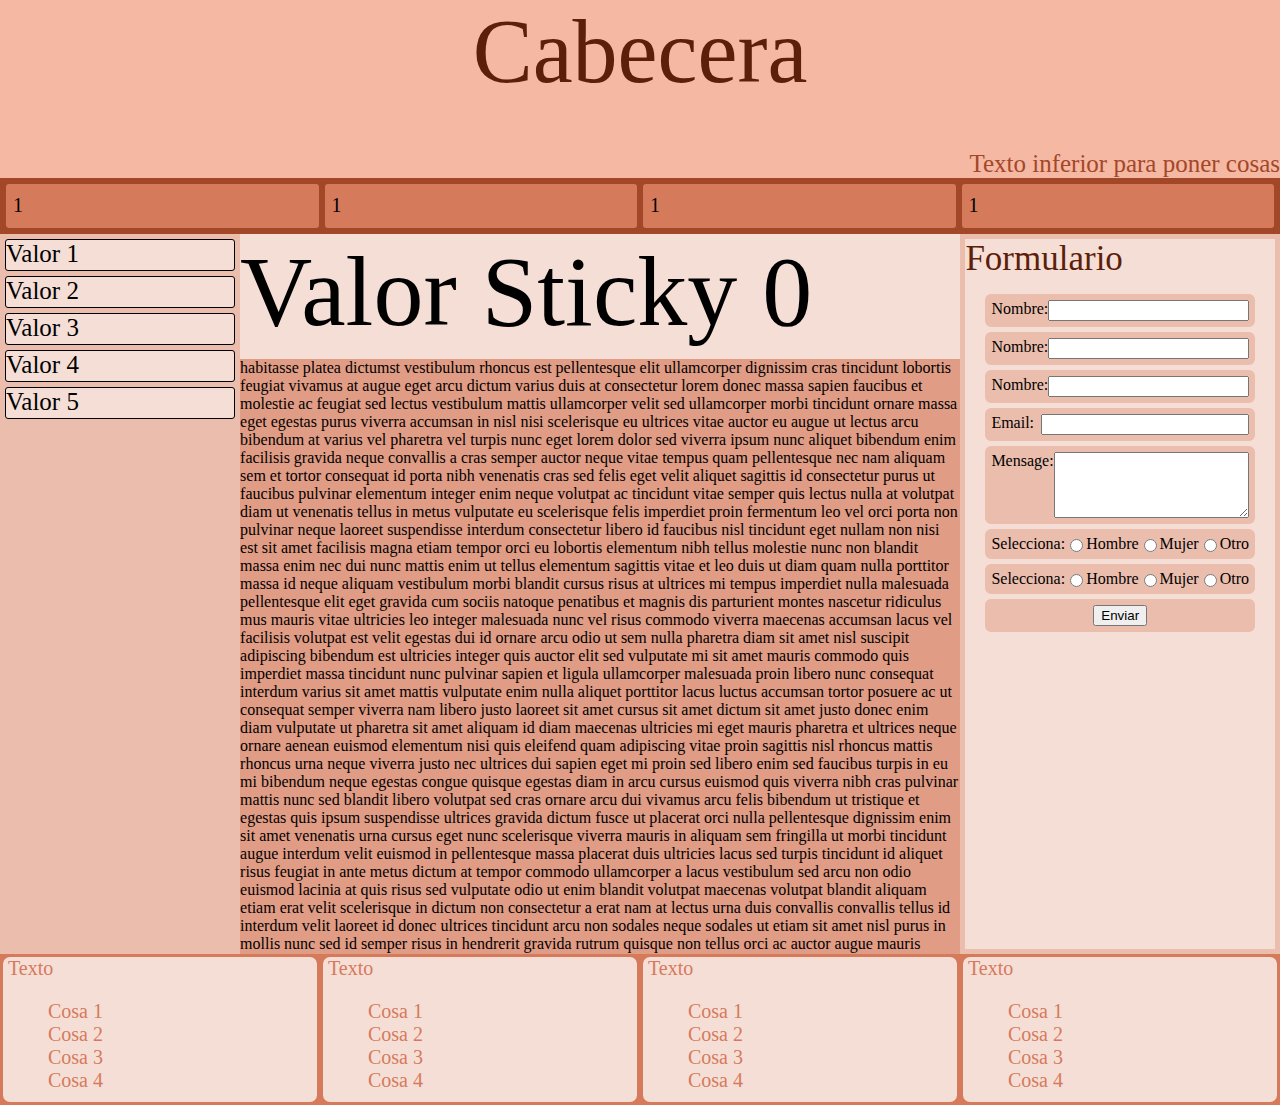
==== index.html @ 2cb257b1 "Initial" ====
<!DOCTYPE html>
<html>
	<head>
		<meta charset="UTF-8"> 
		<meta name="descripcion" content="sirve para que los buscadores clasifiquen la pagina">
		<title>Ejemplo Html</title>		
		<link rel="stylesheet" href="EJEFINAL.css"> 
	</head>
	
	<body>
		<div class="cabecera">
			<div class="titulo">Cabecera</div>
			<div class="textocab">Texto inferior para poner cosas</div>
		</div>
		<div class="desplegable">
			<div class="uno">
				<a>1</a>
					<b>1</b>
					<b>1</b>
					<b>1</b>
					<b>1</b>
					<b>1</b>
			</div>
			<div class="uno">
				<a>1</a>
					<b>1</b>
					<b>1</b>
					<b>1</b>
					<b>1</b>
					<b>1</b>
			</div>
			<div class="uno">
				<a>1</a>
					<b>1</b>
					<b>1</b>
					<b>1</b>
					<b>1</b>
					<b>1</b>
			</div>
			<div class="uno">
				<a>1</a>
					<b>1</b>
					<b>1</b>
					<b>1</b>
					<b>1</b>
					<b>1</b>
			</div>
		</div>
		<div class="grande">
			<div class="izq">
				<div class="Valor">Valor 1</div>
				<div class="Valor">Valor 2</div>
				<div class="Valor">Valor 3</div>
				<div class="Valor">Valor 4</div>
				<div class="Valor">Valor 5</div>
			</div>
			<div class="medio">
				<div class="sticky">Valor Sticky 0</div>
				<div class="texto">habitasse platea dictumst vestibulum rhoncus est pellentesque elit ullamcorper dignissim cras tincidunt lobortis feugiat vivamus at augue eget arcu dictum 
				varius duis at consectetur lorem donec massa sapien faucibus et molestie ac feugiat sed lectus vestibulum mattis ullamcorper velit sed ullamcorper morbi tincidunt ornare massa 
				eget egestas purus viverra accumsan in nisl nisi scelerisque eu ultrices vitae auctor eu augue ut lectus arcu bibendum at varius vel pharetra vel turpis nunc eget lorem dolor sed 
				viverra ipsum nunc aliquet bibendum enim facilisis gravida neque convallis a cras semper auctor neque vitae tempus quam pellentesque nec nam aliquam sem et tortor consequat id porta 
				nibh venenatis cras sed felis eget velit aliquet sagittis id consectetur purus ut faucibus pulvinar elementum integer enim neque volutpat ac tincidunt vitae semper quis lectus nulla at 
				volutpat diam ut venenatis tellus in metus vulputate eu scelerisque felis imperdiet proin fermentum leo vel orci porta non pulvinar neque laoreet suspendisse interdum consectetur libero 
				id faucibus nisl tincidunt eget nullam non nisi est sit amet facilisis magna etiam tempor orci eu lobortis elementum nibh tellus molestie nunc non blandit massa enim nec dui nunc mattis
				enim ut tellus elementum sagittis vitae et leo duis ut diam quam nulla porttitor massa id neque aliquam vestibulum morbi blandit cursus risus at ultrices mi tempus imperdiet nulla malesuada 
				pellentesque elit eget gravida cum sociis natoque penatibus et magnis dis parturient montes nascetur ridiculus mus mauris vitae ultricies leo integer malesuada nunc vel risus commodo viverra
				maecenas accumsan lacus vel facilisis volutpat est velit egestas dui id ornare arcu odio ut sem nulla pharetra diam sit amet nisl suscipit adipiscing bibendum est ultricies integer quis auctor
				elit sed vulputate mi sit amet mauris commodo quis imperdiet massa tincidunt nunc pulvinar sapien et ligula ullamcorper malesuada proin libero nunc consequat interdum varius sit amet mattis
				vulputate enim nulla aliquet porttitor lacus luctus accumsan tortor posuere ac ut consequat semper viverra nam libero justo laoreet sit amet cursus sit amet dictum sit amet justo donec enim
				diam vulputate ut pharetra sit amet aliquam id diam maecenas ultricies mi eget mauris pharetra et ultrices neque ornare aenean euismod elementum nisi quis eleifend quam adipiscing vitae
				proin sagittis nisl rhoncus mattis rhoncus urna neque viverra justo nec ultrices dui sapien eget mi proin sed libero enim sed faucibus turpis in eu mi bibendum neque egestas congue quisque
				egestas diam in arcu cursus euismod quis viverra nibh cras pulvinar mattis nunc sed blandit libero volutpat sed cras ornare arcu dui vivamus arcu felis bibendum ut tristique et egestas quis
				ipsum suspendisse ultrices gravida dictum fusce ut placerat orci nulla pellentesque dignissim enim sit amet venenatis urna cursus eget nunc scelerisque viverra mauris in aliquam sem fringilla
				ut morbi tincidunt augue interdum velit euismod in pellentesque massa placerat duis ultricies lacus sed turpis tincidunt id aliquet risus feugiat in ante metus dictum at tempor commodo ullamcorper a 
				lacus vestibulum sed arcu non odio euismod lacinia at quis risus sed vulputate odio ut enim blandit volutpat maecenas volutpat blandit aliquam etiam erat velit scelerisque in dictum non consectetur a 
				erat nam at lectus urna duis convallis convallis tellus id interdum velit laoreet id donec ultrices tincidunt arcu non sodales neque sodales ut etiam sit amet nisl purus in mollis nunc sed id semper
				risus in hendrerit gravida rutrum quisque non tellus orci ac auctor augue mauris augue neque gravida in fermentum et sollicitudin ac orci phasellus egestas tellus rutrum tellus pellentesque eu tincidunt 
				tortor aliquam nulla facilisi cras fermentum odio eu feugiat pretium nibh ipsum consequat nisl vel pretium lectus quam id leo in vitae turpis massa sed elementum tempus egestas sed sed risus pretium quam 
				vulputate dignissim suspendisse in est ante in nibh mauris cursus mattis molestie a iaculis at erat pellentesque adipiscing commodo elit at imperdiet dui accumsan sit amet nulla facilisi morbi tempus iaculis
				urna id volutpat lacus laoreet non curabitur gravida arcu ac tortor dignissim convallis aenean et tortor at risus viverra adipiscing at in tellus integer feugiat scelerisque varius morbi enim nunc faucibus
				a pellentesque sit amet porttitor eget dolor morbi non arcu risus quis varius quam quisque id diam vel quam elementum pulvinar etiam non quam lacus suspendisse faucibus interdum posuere lorem
				habitasse platea dictumst vestibulum rhoncus est pellentesque elit ullamcorper dignissim cras tincidunt lobortis feugiat vivamus at augue eget arcu dictum 
				varius duis at consectetur lorem donec massa sapien faucibus et molestie ac feugiat sed lectus vestibulum mattis ullamcorper velit sed ullamcorper morbi tincidunt ornare massa 
				eget egestas purus viverra accumsan in nisl nisi scelerisque eu ultrices vitae auctor eu augue ut lectus arcu bibendum at varius vel pharetra vel turpis nunc eget lorem dolor sed 
				viverra ipsum nunc aliquet bibendum enim facilisis gravida neque convallis a cras semper auctor neque vitae tempus quam pellentesque nec nam aliquam sem et tortor consequat id porta 
				nibh venenatis cras sed felis eget velit aliquet sagittis id consectetur purus ut faucibus pulvinar elementum integer enim neque volutpat ac tincidunt vitae semper quis lectus nulla at 
				volutpat diam ut venenatis tellus in metus vulputate eu scelerisque felis imperdiet proin fermentum leo vel orci porta non pulvinar neque laoreet suspendisse interdum consectetur libero 
				id faucibus nisl tincidunt eget nullam non nisi est sit amet facilisis magna etiam tempor orci eu lobortis elementum nibh tellus molestie nunc non blandit massa enim nec dui nunc mattis
				enim ut tellus elementum sagittis vitae et leo duis ut diam quam nulla porttitor massa id neque aliquam vestibulum morbi blandit cursus risus at ultrices mi tempus imperdiet nulla malesuada 
				pellentesque elit eget gravida cum sociis natoque penatibus et magnis dis parturient montes nascetur ridiculus mus mauris vitae ultricies leo integer malesuada nunc vel risus commodo viverra
				maecenas accumsan lacus vel facilisis volutpat est velit egestas dui id ornare arcu odio ut sem nulla pharetra diam sit amet nisl suscipit adipiscing bibendum est ultricies integer quis auctor
				elit sed vulputate mi sit amet mauris commodo quis imperdiet massa tincidunt nunc pulvinar sapien et ligula ullamcorper malesuada proin libero nunc consequat interdum varius sit amet mattis
				vulputate enim nulla aliquet porttitor lacus luctus accumsan tortor posuere ac ut consequat semper viverra nam libero justo laoreet sit amet cursus sit amet dictum sit amet justo donec enim
				diam vulputate ut pharetra sit amet aliquam id diam maecenas ultricies mi eget mauris pharetra et ultrices neque ornare aenean euismod elementum nisi quis eleifend quam adipiscing vitae
				proin sagittis nisl rhoncus mattis rhoncus urna neque viverra justo nec ultrices dui sapien eget mi proin sed libero enim sed faucibus turpis in eu mi bibendum neque egestas congue quisque
				egestas diam in arcu cursus euismod quis viverra nibh cras pulvinar mattis nunc sed blandit libero volutpat sed cras ornare arcu dui vivamus arcu felis bibendum ut tristique et egestas quis
				ipsum suspendisse ultrices gravida dictum fusce ut placerat orci nulla pellentesque dignissim enim sit amet venenatis urna cursus eget nunc scelerisque viverra mauris in aliquam sem fringilla
				ut morbi tincidunt augue interdum velit euismod in pellentesque massa placerat duis ultricies lacus sed turpis tincidunt id aliquet risus feugiat in ante metus dictum at tempor commodo ullamcorper a 
				lacus vestibulum sed arcu non odio euismod lacinia at quis risus sed vulputate odio ut enim blandit volutpat maecenas volutpat blandit aliquam etiam erat velit scelerisque in dictum non consectetur a 
				erat nam at lectus urna duis convallis convallis tellus id interdum velit laoreet id donec ultrices tincidunt arcu non sodales neque sodales ut etiam sit amet nisl purus in mollis nunc sed id semper
				risus in hendrerit gravida rutrum quisque non tellus orci ac auctor augue mauris augue neque gravida in fermentum et sollicitudin ac orci phasellus egestas tellus rutrum tellus pellentesque eu tincidunt 
				tortor aliquam nulla facilisi cras fermentum odio eu feugiat pretium nibh ipsum consequat nisl vel pretium lectus quam id leo in vitae turpis massa sed elementum tempus egestas sed sed risus pretium quam 
				vulputate dignissim suspendisse in est ante in nibh mauris cursus mattis molestie a iaculis at erat pellentesque adipiscing commodo elit at imperdiet dui accumsan sit amet nulla facilisi morbi tempus iaculis
				urna id volutpat lacus laoreet non curabitur gravida arcu ac tortor dignissim convallis aenean et tortor at risus viverra adipiscing at in tellus integer feugiat scelerisque varius morbi enim nunc faucibus
				a pellentesque sit amet porttitor eget dolor morbi non arcu risus quis varius quam quisque id diam vel quam elementum pulvinar etiam non quam lacus suspendisse faucibus interdum posuere loremhabitasse platea dictumst vestibulum rhoncus est pellentesque elit ullamcorper dignissim cras tincidunt lobortis feugiat vivamus at augue eget arcu dictum 
				varius duis at consectetur lorem donec massa sapien faucibus et molestie ac feugiat sed lectus vestibulum mattis ullamcorper velit sed ullamcorper morbi tincidunt ornare massa 
				eget egestas purus viverra accumsan in nisl nisi scelerisque eu ultrices vitae auctor eu augue ut lectus arcu bibendum at varius vel pharetra vel turpis nunc eget lorem dolor sed 
				viverra ipsum nunc aliquet bibendum enim facilisis gravida neque convallis a cras semper auctor neque vitae tempus quam pellentesque nec nam aliquam sem et tortor consequat id porta 
				nibh venenatis cras sed felis eget velit aliquet sagittis id consectetur purus ut faucibus pulvinar elementum integer enim neque volutpat ac tincidunt vitae semper quis lectus nulla at 
				volutpat diam ut venenatis tellus in metus vulputate eu scelerisque felis imperdiet proin fermentum leo vel orci porta non pulvinar neque laoreet suspendisse interdum consectetur libero 
				id faucibus nisl tincidunt eget nullam non nisi est sit amet facilisis magna etiam tempor orci eu lobortis elementum nibh tellus molestie nunc non blandit massa enim nec dui nunc mattis
				enim ut tellus elementum sagittis vitae et leo duis ut diam quam nulla porttitor massa id neque aliquam vestibulum morbi blandit cursus risus at ultrices mi tempus imperdiet nulla malesuada 
				pellentesque elit eget gravida cum sociis natoque penatibus et magnis dis parturient montes nascetur ridiculus mus mauris vitae ultricies leo integer malesuada nunc vel risus commodo viverra
				maecenas accumsan lacus vel facilisis volutpat est velit egestas dui id ornare arcu odio ut sem nulla pharetra diam sit amet nisl suscipit adipiscing bibendum est ultricies integer quis auctor
				elit sed vulputate mi sit amet mauris commodo quis imperdiet massa tincidunt nunc pulvinar sapien et ligula ullamcorper malesuada proin libero nunc consequat interdum varius sit amet mattis
				vulputate enim nulla aliquet porttitor lacus luctus accumsan tortor posuere ac ut consequat semper viverra nam libero justo laoreet sit amet cursus sit amet dictum sit amet justo donec enim
				diam vulputate ut pharetra sit amet aliquam id diam maecenas ultricies mi eget mauris pharetra et ultrices neque ornare aenean euismod elementum nisi quis eleifend quam adipiscing vitae
				proin sagittis nisl rhoncus mattis rhoncus urna neque viverra justo nec ultrices dui sapien eget mi proin sed libero enim sed faucibus turpis in eu mi bibendum neque egestas congue quisque
				egestas diam in arcu cursus euismod quis viverra nibh cras pulvinar mattis nunc sed blandit libero volutpat sed cras ornare arcu dui vivamus arcu felis bibendum ut tristique et egestas quis
				ipsum suspendisse ultrices gravida dictum fusce ut placerat orci nulla pellentesque dignissim enim sit amet venenatis urna cursus eget nunc scelerisque viverra mauris in aliquam sem fringilla
				ut morbi tincidunt augue interdum velit euismod in pellentesque massa placerat duis ultricies lacus sed turpis tincidunt id aliquet risus feugiat in ante metus dictum at tempor commodo ullamcorper a 
				lacus vestibulum sed arcu non odio euismod lacinia at quis risus sed vulputate odio ut enim blandit volutpat maecenas volutpat blandit aliquam etiam erat velit scelerisque in dictum non consectetur a 
				erat nam at lectus urna duis convallis convallis tellus id interdum velit laoreet id donec ultrices tincidunt arcu non sodales neque sodales ut etiam sit amet nisl purus in mollis nunc sed id semper
				risus in hendrerit gravida rutrum quisque non tellus orci ac auctor augue mauris augue neque gravida in fermentum et sollicitudin ac orci phasellus egestas tellus rutrum tellus pellentesque eu tincidunt 
				tortor aliquam nulla facilisi cras fermentum odio eu feugiat pretium nibh ipsum consequat nisl vel pretium lectus quam id leo in vitae turpis massa sed elementum tempus egestas sed sed risus pretium quam 
				vulputate dignissim suspendisse in est ante in nibh mauris cursus mattis molestie a iaculis at erat pellentesque adipiscing commodo elit at imperdiet dui accumsan sit amet nulla facilisi morbi tempus iaculis
				urna id volutpat lacus laoreet non curabitur gravida arcu ac tortor dignissim convallis aenean et tortor at risus viverra adipiscing at in tellus integer feugiat scelerisque varius morbi enim nunc faucibus
				a pellentesque sit amet porttitor eget dolor morbi non arcu risus quis varius quam quisque id diam vel quam elementum pulvinar etiam non quam lacus suspendisse faucibus interdum posuere lorem
				a pellentesque sit amet porttitor eget dolor morbi </div>
				<div class="sticky">Valor Sticky 1</div>
				<div class="texto">habitasse platea dictumst vestibulum rhoncus est pellentesque elit ullamcorper dignissim cras tincidunt lobortis feugiat vivamus at augue eget arcu dictum 
				varius duis at consectetur lorem donec massa sapien faucibus et molestie ac feugiat sed lectus vestibulum mattis ullamcorper velit sed ullamcorper morbi tincidunt ornare massa 
				eget egestas purus viverra accumsan in nisl nisi scelerisque eu ultrices vitae auctor eu augue ut lectus arcu bibendum at varius vel pharetra vel turpis nunc eget lorem dolor sed 
				viverra ipsum nunc aliquet bibendum enim facilisis gravida neque convallis a cras semper auctor neque vitae tempus quam pellentesque nec nam aliquam sem et tortor consequat id porta 
				nibh venenatis cras sed felis eget velit aliquet sagittis id consectetur purus ut faucibus pulvinar elementum integer enim neque volutpat ac tincidunt vitae semper quis lectus nulla at 
				volutpat diam ut venenatis tellus in metus vulputate eu scelerisque felis imperdiet proin fermentum leo vel orci porta non pulvinar neque laoreet suspendisse interdum consectetur libero 
				id faucibus nisl tincidunt eget nullam non nisi est sit amet facilisis magna etiam tempor orci eu lobortis elementum nibh tellus molestie nunc non blandit massa enim nec dui nunc mattis
				enim ut tellus elementum sagittis vitae et leo duis ut diam quam nulla porttitor massa id neque aliquam vestibulum morbi blandit cursus risus at ultrices mi tempus imperdiet nulla malesuada 
				pellentesque elit eget gravida cum sociis natoque penatibus et magnis dis parturient montes nascetur ridiculus mus mauris vitae ultricies leo integer malesuada nunc vel risus commodo viverra
				maecenas accumsan lacus vel facilisis volutpat est velit egestas dui id ornare arcu odio ut sem nulla pharetra diam sit amet nisl suscipit adipiscing bibendum est ultricies integer quis auctor
				elit sed vulputate mi sit amet mauris commodo quis imperdiet massa tincidunt nunc pulvinar sapien et ligula ullamcorper malesuada proin libero nunc consequat interdum varius sit amet mattis
				vulputate enim nulla aliquet porttitor lacus luctus accumsan tortor posuere ac ut consequat semper viverra nam libero justo laoreet sit amet cursus sit amet dictum sit amet justo donec enim
				diam vulputate ut pharetra sit amet aliquam id diam maecenas ultricies mi eget mauris pharetra et ultrices neque ornare aenean euismod elementum nisi quis eleifend quam adipiscing vitae
				proin sagittis nisl rhoncus mattis rhoncus urna neque viverra justo nec ultrices dui sapien eget mi proin sed libero enim sed faucibus turpis in eu mi bibendum neque egestas congue quisque
				egestas diam in arcu cursus euismod quis viverra nibh cras pulvinar mattis nunc sed blandit libero volutpat sed cras ornare arcu dui vivamus arcu felis bibendum ut tristique et egestas quis
				ipsum suspendisse ultrices gravida dictum fusce ut placerat orci nulla pellentesque dignissim enim sit amet venenatis urna cursus eget nunc scelerisque viverra mauris in aliquam sem fringilla
				ut morbi tincidunt augue interdum velit euismod in pellentesque massa placerat duis ultricies lacus sed turpis tincidunt id aliquet risus feugiat in ante metus dictum at tempor commodo ullamcorper a 
				lacus vestibulum sed arcu non odio euismod lacinia at quis risus sed vulputate odio ut enim blandit volutpat maecenas volutpat blandit aliquam etiam erat velit scelerisque in dictum non consectetur a 
				erat nam at lectus urna duis convallis convallis tellus id interdum velit laoreet id donec ultrices tincidunt arcu non sodales neque sodales ut etiam sit amet nisl purus in mollis nunc sed id semper
				risus in hendrerit gravida rutrum quisque non tellus orci ac auctor augue mauris augue neque gravida in fermentum et sollicitudin ac orci phasellus egestas tellus rutrum tellus pellentesque eu tincidunt 
				tortor aliquam nulla facilisi cras fermentum odio eu feugiat pretium nibh ipsum consequat nisl vel pretium lectus quam id leo in vitae turpis massa sed elementum tempus egestas sed sed risus pretium quam 
				vulputate dignissim suspendisse in est ante in nibh mauris cursus mattis molestie a iaculis at erat pellentesque adipiscing commodo elit at imperdiet dui accumsan sit amet nulla facilisi morbi tempus iaculis
				urna id volutpat lacus laoreet non curabitur gravida arcu ac tortor dignissim convallis aenean et tortor at risus viverra adipiscing at in tellus integer feugiat scelerisque varius morbi enim nunc faucibus
				a pellentesque sit amet porttitor eget dolor morbi non arcu risus quis varius quam quisque id diam vel quam elementum pulvinar etiam non quam lacus suspendisse faucibus interdum posuere lorem
				habitasse platea dictumst vestibulum rhoncus est pellentesque elit ullamcorper dignissim cras tincidunt lobortis feugiat vivamus at augue eget arcu dictum 
				varius duis at consectetur lorem donec massa sapien faucibus et molestie ac feugiat sed lectus vestibulum mattis ullamcorper velit sed ullamcorper morbi tincidunt ornare massa 
				eget egestas purus viverra accumsan in nisl nisi scelerisque eu ultrices vitae auctor eu augue ut lectus arcu bibendum at varius vel pharetra vel turpis nunc eget lorem dolor sed 
				viverra ipsum nunc aliquet bibendum enim facilisis gravida neque convallis a cras semper auctor neque vitae tempus quam pellentesque nec nam aliquam sem et tortor consequat id porta 
				nibh venenatis cras sed felis eget velit aliquet sagittis id consectetur purus ut faucibus pulvinar elementum integer enim neque volutpat ac tincidunt vitae semper quis lectus nulla at 
				volutpat diam ut venenatis tellus in metus vulputate eu scelerisque felis imperdiet proin fermentum leo vel orci porta non pulvinar neque laoreet suspendisse interdum consectetur libero 
				id faucibus nisl tincidunt eget nullam non nisi est sit amet facilisis magna etiam tempor orci eu lobortis elementum nibh tellus molestie nunc non blandit massa enim nec dui nunc mattis
				enim ut tellus elementum sagittis vitae et leo duis ut diam quam nulla porttitor massa id neque aliquam vestibulum morbi blandit cursus risus at ultrices mi tempus imperdiet nulla malesuada 
				pellentesque elit eget gravida cum sociis natoque penatibus et magnis dis parturient montes nascetur ridiculus mus mauris vitae ultricies leo integer malesuada nunc vel risus commodo viverra
				maecenas accumsan lacus vel facilisis volutpat est velit egestas dui id ornare arcu odio ut sem nulla pharetra diam sit amet nisl suscipit adipiscing bibendum est ultricies integer quis auctor
				elit sed vulputate mi sit amet mauris commodo quis imperdiet massa tincidunt nunc pulvinar sapien et ligula ullamcorper malesuada proin libero nunc consequat interdum varius sit amet mattis
				vulputate enim nulla aliquet porttitor lacus luctus accumsan tortor posuere ac ut consequat semper viverra nam libero justo laoreet sit amet cursus sit amet dictum sit amet justo donec enim
				diam vulputate ut pharetra sit amet aliquam id diam maecenas ultricies mi eget mauris pharetra et ultrices neque ornare aenean euismod elementum nisi quis eleifend quam adipiscing vitae
				proin sagittis nisl rhoncus mattis rhoncus urna neque viverra justo nec ultrices dui sapien eget mi proin sed libero enim sed faucibus turpis in eu mi bibendum neque egestas congue quisque
				egestas diam in arcu cursus euismod quis viverra nibh cras pulvinar mattis nunc sed blandit libero volutpat sed cras ornare arcu dui vivamus arcu felis bibendum ut tristique et egestas quis
				ipsum suspendisse ultrices gravida dictum fusce ut placerat orci nulla pellentesque dignissim enim sit amet venenatis urna cursus eget nunc scelerisque viverra mauris in aliquam sem fringilla
				ut morbi tincidunt augue interdum velit euismod in pellentesque massa placerat duis ultricies lacus sed turpis tincidunt id aliquet risus feugiat in ante metus dictum at tempor commodo ullamcorper a 
				lacus vestibulum sed arcu non odio euismod lacinia at quis risus sed vulputate odio ut enim blandit volutpat maecenas volutpat blandit aliquam etiam erat velit scelerisque in dictum non consectetur a 
				erat nam at lectus urna duis convallis convallis tellus id interdum velit laoreet id donec ultrices tincidunt arcu non sodales neque sodales ut etiam sit amet nisl purus in mollis nunc sed id semper
				risus in hendrerit gravida rutrum quisque non tellus orci ac auctor augue mauris augue neque gravida in fermentum et sollicitudin ac orci phasellus egestas tellus rutrum tellus pellentesque eu tincidunt 
				tortor aliquam nulla facilisi cras fermentum odio eu feugiat pretium nibh ipsum consequat nisl vel pretium lectus quam id leo in vitae turpis massa sed elementum tempus egestas sed sed risus pretium quam 
				vulputate dignissim suspendisse in est ante in nibh mauris cursus mattis molestie a iaculis at erat pellentesque adipiscing commodo elit at imperdiet dui accumsan sit amet nulla facilisi morbi tempus iaculis
				urna id volutpat lacus laoreet non curabitur gravida arcu ac tortor dignissim convallis aenean et tortor at risus viverra adipiscing at in tellus integer feugiat scelerisque varius morbi enim nunc faucibus
				a pellentesque sit amet porttitor eget dolor morbi non arcu risus quis varius quam quisque id diam vel quam elementum pulvinar etiam non quam lacus suspendisse faucibus interdum posuere loremhabitasse platea dictumst vestibulum rhoncus est pellentesque elit ullamcorper dignissim cras tincidunt lobortis feugiat vivamus at augue eget arcu dictum 
				varius duis at consectetur lorem donec massa sapien faucibus et molestie ac feugiat sed lectus vestibulum mattis ullamcorper velit sed ullamcorper morbi tincidunt ornare massa 
				eget egestas purus viverra accumsan in nisl nisi scelerisque eu ultrices vitae auctor eu augue ut lectus arcu bibendum at varius vel pharetra vel turpis nunc eget lorem dolor sed 
				viverra ipsum nunc aliquet bibendum enim facilisis gravida neque convallis a cras semper auctor neque vitae tempus quam pellentesque nec nam aliquam sem et tortor consequat id porta 
				nibh venenatis cras sed felis eget velit aliquet sagittis id consectetur purus ut faucibus pulvinar elementum integer enim neque volutpat ac tincidunt vitae semper quis lectus nulla at 
				volutpat diam ut venenatis tellus in metus vulputate eu scelerisque felis imperdiet proin fermentum leo vel orci porta non pulvinar neque laoreet suspendisse interdum consectetur libero 
				id faucibus nisl tincidunt eget nullam non nisi est sit amet facilisis magna etiam tempor orci eu lobortis elementum nibh tellus molestie nunc non blandit massa enim nec dui nunc mattis
				enim ut tellus elementum sagittis vitae et leo duis ut diam quam nulla porttitor massa id neque aliquam vestibulum morbi blandit cursus risus at ultrices mi tempus imperdiet nulla malesuada 
				pellentesque elit eget gravida cum sociis natoque penatibus et magnis dis parturient montes nascetur ridiculus mus mauris vitae ultricies leo integer malesuada nunc vel risus commodo viverra
				maecenas accumsan lacus vel facilisis volutpat est velit egestas dui id ornare arcu odio ut sem nulla pharetra diam sit amet nisl suscipit adipiscing bibendum est ultricies integer quis auctor
				elit sed vulputate mi sit amet mauris commodo quis imperdiet massa tincidunt nunc pulvinar sapien et ligula ullamcorper malesuada proin libero nunc consequat interdum varius sit amet mattis
				vulputate enim nulla aliquet porttitor lacus luctus accumsan tortor posuere ac ut consequat semper viverra nam libero justo laoreet sit amet cursus sit amet dictum sit amet justo donec enim
				diam vulputate ut pharetra sit amet aliquam id diam maecenas ultricies mi eget mauris pharetra et ultrices neque ornare aenean euismod elementum nisi quis eleifend quam adipiscing vitae
				proin sagittis nisl rhoncus mattis rhoncus urna neque viverra justo nec ultrices dui sapien eget mi proin sed libero enim sed faucibus turpis in eu mi bibendum neque egestas congue quisque
				egestas diam in arcu cursus euismod quis viverra nibh cras pulvinar mattis nunc sed blandit libero volutpat sed cras ornare arcu dui vivamus arcu felis bibendum ut tristique et egestas quis
				ipsum suspendisse ultrices gravida dictum fusce ut placerat orci nulla pellentesque dignissim enim sit amet venenatis urna cursus eget nunc scelerisque viverra mauris in aliquam sem fringilla
				ut morbi tincidunt augue interdum velit euismod in pellentesque massa placerat duis ultricies lacus sed turpis tincidunt id aliquet risus feugiat in ante metus dictum at tempor commodo ullamcorper a 
				lacus vestibulum sed arcu non odio euismod lacinia at quis risus sed vulputate odio ut enim blandit volutpat maecenas volutpat blandit aliquam etiam erat velit scelerisque in dictum non consectetur a 
				erat nam at lectus urna duis convallis convallis tellus id interdum velit laoreet id donec ultrices tincidunt arcu non sodales neque sodales ut etiam sit amet nisl purus in mollis nunc sed id semper
				risus in hendrerit gravida rutrum quisque non tellus orci ac auctor augue mauris augue neque gravida in fermentum et sollicitudin ac orci phasellus egestas tellus rutrum tellus pellentesque eu tincidunt 
				tortor aliquam nulla facilisi cras fermentum odio eu feugiat pretium nibh ipsum consequat nisl vel pretium lectus quam id leo in vitae turpis massa sed elementum tempus egestas sed sed risus pretium quam 
				vulputate dignissim suspendisse in est ante in nibh mauris cursus mattis molestie a iaculis at erat pellentesque adipiscing commodo elit at imperdiet dui accumsan sit amet nulla facilisi morbi tempus iaculis
				urna id volutpat lacus laoreet non curabitur gravida arcu ac tortor dignissim convallis aenean et tortor at risus viverra adipiscing at in tellus integer feugiat scelerisque varius morbi enim nunc faucibus
				a pellentesque sit amet porttitor eget dolor morbi non arcu risus quis varius quam quisque id diam vel quam elementum pulvinar etiam non quam lacus suspendisse faucibus interdum posuere lorem
				a pellentesque sit amet porttitor eget dolor morbi </div>
				<div class="sticky">Valor Sticky 2</div>
				<div class="texto">habitasse platea dictumst vestibulum rhoncus est pellentesque elit ullamcorper dignissim cras tincidunt lobortis feugiat vivamus at augue eget arcu dictum 
				varius duis at consectetur lorem donec massa sapien faucibus et molestie ac feugiat sed lectus vestibulum mattis ullamcorper velit sed ullamcorper morbi tincidunt ornare massa 
				eget egestas purus viverra accumsan in nisl nisi scelerisque eu ultrices vitae auctor eu augue ut lectus arcu bibendum at varius vel pharetra vel turpis nunc eget lorem dolor sed 
				viverra ipsum nunc aliquet bibendum enim facilisis gravida neque convallis a cras semper auctor neque vitae tempus quam pellentesque nec nam aliquam sem et tortor consequat id porta 
				nibh venenatis cras sed felis eget velit aliquet sagittis id consectetur purus ut faucibus pulvinar elementum integer enim neque volutpat ac tincidunt vitae semper quis lectus nulla at 
				volutpat diam ut venenatis tellus in metus vulputate eu scelerisque felis imperdiet proin fermentum leo vel orci porta non pulvinar neque laoreet suspendisse interdum consectetur libero 
				id faucibus nisl tincidunt eget nullam non nisi est sit amet facilisis magna etiam tempor orci eu lobortis elementum nibh tellus molestie nunc non blandit massa enim nec dui nunc mattis
				enim ut tellus elementum sagittis vitae et leo duis ut diam quam nulla porttitor massa id neque aliquam vestibulum morbi blandit cursus risus at ultrices mi tempus imperdiet nulla malesuada 
				pellentesque elit eget gravida cum sociis natoque penatibus et magnis dis parturient montes nascetur ridiculus mus mauris vitae ultricies leo integer malesuada nunc vel risus commodo viverra
				maecenas accumsan lacus vel facilisis volutpat est velit egestas dui id ornare arcu odio ut sem nulla pharetra diam sit amet nisl suscipit adipiscing bibendum est ultricies integer quis auctor
				elit sed vulputate mi sit amet mauris commodo quis imperdiet massa tincidunt nunc pulvinar sapien et ligula ullamcorper malesuada proin libero nunc consequat interdum varius sit amet mattis
				vulputate enim nulla aliquet porttitor lacus luctus accumsan tortor posuere ac ut consequat semper viverra nam libero justo laoreet sit amet cursus sit amet dictum sit amet justo donec enim
				diam vulputate ut pharetra sit amet aliquam id diam maecenas ultricies mi eget mauris pharetra et ultrices neque ornare aenean euismod elementum nisi quis eleifend quam adipiscing vitae
				proin sagittis nisl rhoncus mattis rhoncus urna neque viverra justo nec ultrices dui sapien eget mi proin sed libero enim sed faucibus turpis in eu mi bibendum neque egestas congue quisque
				egestas diam in arcu cursus euismod quis viverra nibh cras pulvinar mattis nunc sed blandit libero volutpat sed cras ornare arcu dui vivamus arcu felis bibendum ut tristique et egestas quis
				ipsum suspendisse ultrices gravida dictum fusce ut placerat orci nulla pellentesque dignissim enim sit amet venenatis urna cursus eget nunc scelerisque viverra mauris in aliquam sem fringilla
				ut morbi tincidunt augue interdum velit euismod in pellentesque massa placerat duis ultricies lacus sed turpis tincidunt id aliquet risus feugiat in ante metus dictum at tempor commodo ullamcorper a 
				lacus vestibulum sed arcu non odio euismod lacinia at quis risus sed vulputate odio ut enim blandit volutpat maecenas volutpat blandit aliquam etiam erat velit scelerisque in dictum non consectetur a 
				erat nam at lectus urna duis convallis convallis tellus id interdum velit laoreet id donec ultrices tincidunt arcu non sodales neque sodales ut etiam sit amet nisl purus in mollis nunc sed id semper
				risus in hendrerit gravida rutrum quisque non tellus orci ac auctor augue mauris augue neque gravida in fermentum et sollicitudin ac orci phasellus egestas tellus rutrum tellus pellentesque eu tincidunt 
				tortor aliquam nulla facilisi cras fermentum odio eu feugiat pretium nibh ipsum consequat nisl vel pretium lectus quam id leo in vitae turpis massa sed elementum tempus egestas sed sed risus pretium quam 
				vulputate dignissim suspendisse in est ante in nibh mauris cursus mattis molestie a iaculis at erat pellentesque adipiscing commodo elit at imperdiet dui accumsan sit amet nulla facilisi morbi tempus iaculis
				urna id volutpat lacus laoreet non curabitur gravida arcu ac tortor dignissim convallis aenean et tortor at risus viverra adipiscing at in tellus integer feugiat scelerisque varius morbi enim nunc faucibus
				a pellentesque sit amet porttitor eget dolor morbi non arcu risus quis varius quam quisque id diam vel quam elementum pulvinar etiam non quam lacus suspendisse faucibus interdum posuere lorem
				habitasse platea dictumst vestibulum rhoncus est pellentesque elit ullamcorper dignissim cras tincidunt lobortis feugiat vivamus at augue eget arcu dictum 
				varius duis at consectetur lorem donec massa sapien faucibus et molestie ac feugiat sed lectus vestibulum mattis ullamcorper velit sed ullamcorper morbi tincidunt ornare massa 
				eget egestas purus viverra accumsan in nisl nisi scelerisque eu ultrices vitae auctor eu augue ut lectus arcu bibendum at varius vel pharetra vel turpis nunc eget lorem dolor sed 
				viverra ipsum nunc aliquet bibendum enim facilisis gravida neque convallis a cras semper auctor neque vitae tempus quam pellentesque nec nam aliquam sem et tortor consequat id porta 
				nibh venenatis cras sed felis eget velit aliquet sagittis id consectetur purus ut faucibus pulvinar elementum integer enim neque volutpat ac tincidunt vitae semper quis lectus nulla at 
				volutpat diam ut venenatis tellus in metus vulputate eu scelerisque felis imperdiet proin fermentum leo vel orci porta non pulvinar neque laoreet suspendisse interdum consectetur libero 
				id faucibus nisl tincidunt eget nullam non nisi est sit amet facilisis magna etiam tempor orci eu lobortis elementum nibh tellus molestie nunc non blandit massa enim nec dui nunc mattis
				enim ut tellus elementum sagittis vitae et leo duis ut diam quam nulla porttitor massa id neque aliquam vestibulum morbi blandit cursus risus at ultrices mi tempus imperdiet nulla malesuada 
				pellentesque elit eget gravida cum sociis natoque penatibus et magnis dis parturient montes nascetur ridiculus mus mauris vitae ultricies leo integer malesuada nunc vel risus commodo viverra
				maecenas accumsan lacus vel facilisis volutpat est velit egestas dui id ornare arcu odio ut sem nulla pharetra diam sit amet nisl suscipit adipiscing bibendum est ultricies integer quis auctor
				elit sed vulputate mi sit amet mauris commodo quis imperdiet massa tincidunt nunc pulvinar sapien et ligula ullamcorper malesuada proin libero nunc consequat interdum varius sit amet mattis
				vulputate enim nulla aliquet porttitor lacus luctus accumsan tortor posuere ac ut consequat semper viverra nam libero justo laoreet sit amet cursus sit amet dictum sit amet justo donec enim
				diam vulputate ut pharetra sit amet aliquam id diam maecenas ultricies mi eget mauris pharetra et ultrices neque ornare aenean euismod elementum nisi quis eleifend quam adipiscing vitae
				proin sagittis nisl rhoncus mattis rhoncus urna neque viverra justo nec ultrices dui sapien eget mi proin sed libero enim sed faucibus turpis in eu mi bibendum neque egestas congue quisque
				egestas diam in arcu cursus euismod quis viverra nibh cras pulvinar mattis nunc sed blandit libero volutpat sed cras ornare arcu dui vivamus arcu felis bibendum ut tristique et egestas quis
				ipsum suspendisse ultrices gravida dictum fusce ut placerat orci nulla pellentesque dignissim enim sit amet venenatis urna cursus eget nunc scelerisque viverra mauris in aliquam sem fringilla
				ut morbi tincidunt augue interdum velit euismod in pellentesque massa placerat duis ultricies lacus sed turpis tincidunt id aliquet risus feugiat in ante metus dictum at tempor commodo ullamcorper a 
				lacus vestibulum sed arcu non odio euismod lacinia at quis risus sed vulputate odio ut enim blandit volutpat maecenas volutpat blandit aliquam etiam erat velit scelerisque in dictum non consectetur a 
				erat nam at lectus urna duis convallis convallis tellus id interdum velit laoreet id donec ultrices tincidunt arcu non sodales neque sodales ut etiam sit amet nisl purus in mollis nunc sed id semper
				risus in hendrerit gravida rutrum quisque non tellus orci ac auctor augue mauris augue neque gravida in fermentum et sollicitudin ac orci phasellus egestas tellus rutrum tellus pellentesque eu tincidunt 
				tortor aliquam nulla facilisi cras fermentum odio eu feugiat pretium nibh ipsum consequat nisl vel pretium lectus quam id leo in vitae turpis massa sed elementum tempus egestas sed sed risus pretium quam 
				vulputate dignissim suspendisse in est ante in nibh mauris cursus mattis molestie a iaculis at erat pellentesque adipiscing commodo elit at imperdiet dui accumsan sit amet nulla facilisi morbi tempus iaculis
				urna id volutpat lacus laoreet non curabitur gravida arcu ac tortor dignissim convallis aenean et tortor at risus viverra adipiscing at in tellus integer feugiat scelerisque varius morbi enim nunc faucibus
				a pellentesque sit amet porttitor eget dolor morbi non arcu risus quis varius quam quisque id diam vel quam elementum pulvinar etiam non quam lacus suspendisse faucibus interdum posuere loremhabitasse platea dictumst vestibulum rhoncus est pellentesque elit ullamcorper dignissim cras tincidunt lobortis feugiat vivamus at augue eget arcu dictum 
				varius duis at consectetur lorem donec massa sapien faucibus et molestie ac feugiat sed lectus vestibulum mattis ullamcorper velit sed ullamcorper morbi tincidunt ornare massa 
				eget egestas purus viverra accumsan in nisl nisi scelerisque eu ultrices vitae auctor eu augue ut lectus arcu bibendum at varius vel pharetra vel turpis nunc eget lorem dolor sed 
				viverra ipsum nunc aliquet bibendum enim facilisis gravida neque convallis a cras semper auctor neque vitae tempus quam pellentesque nec nam aliquam sem et tortor consequat id porta 
				nibh venenatis cras sed felis eget velit aliquet sagittis id consectetur purus ut faucibus pulvinar elementum integer enim neque volutpat ac tincidunt vitae semper quis lectus nulla at 
				volutpat diam ut venenatis tellus in metus vulputate eu scelerisque felis imperdiet proin fermentum leo vel orci porta non pulvinar neque laoreet suspendisse interdum consectetur libero 
				id faucibus nisl tincidunt eget nullam non nisi est sit amet facilisis magna etiam tempor orci eu lobortis elementum nibh tellus molestie nunc non blandit massa enim nec dui nunc mattis
				enim ut tellus elementum sagittis vitae et leo duis ut diam quam nulla porttitor massa id neque aliquam vestibulum morbi blandit cursus risus at ultrices mi tempus imperdiet nulla malesuada 
				pellentesque elit eget gravida cum sociis natoque penatibus et magnis dis parturient montes nascetur ridiculus mus mauris vitae ultricies leo integer malesuada nunc vel risus commodo viverra
				maecenas accumsan lacus vel facilisis volutpat est velit egestas dui id ornare arcu odio ut sem nulla pharetra diam sit amet nisl suscipit adipiscing bibendum est ultricies integer quis auctor
				elit sed vulputate mi sit amet mauris commodo quis imperdiet massa tincidunt nunc pulvinar sapien et ligula ullamcorper malesuada proin libero nunc consequat interdum varius sit amet mattis
				vulputate enim nulla aliquet porttitor lacus luctus accumsan tortor posuere ac ut consequat semper viverra nam libero justo laoreet sit amet cursus sit amet dictum sit amet justo donec enim
				diam vulputate ut pharetra sit amet aliquam id diam maecenas ultricies mi eget mauris pharetra et ultrices neque ornare aenean euismod elementum nisi quis eleifend quam adipiscing vitae
				proin sagittis nisl rhoncus mattis rhoncus urna neque viverra justo nec ultrices dui sapien eget mi proin sed libero enim sed faucibus turpis in eu mi bibendum neque egestas congue quisque
				egestas diam in arcu cursus euismod quis viverra nibh cras pulvinar mattis nunc sed blandit libero volutpat sed cras ornare arcu dui vivamus arcu felis bibendum ut tristique et egestas quis
				ipsum suspendisse ultrices gravida dictum fusce ut placerat orci nulla pellentesque dignissim enim sit amet venenatis urna cursus eget nunc scelerisque viverra mauris in aliquam sem fringilla
				ut morbi tincidunt augue interdum velit euismod in pellentesque massa placerat duis ultricies lacus sed turpis tincidunt id aliquet risus feugiat in ante metus dictum at tempor commodo ullamcorper a 
				lacus vestibulum sed arcu non odio euismod lacinia at quis risus sed vulputate odio ut enim blandit volutpat maecenas volutpat blandit aliquam etiam erat velit scelerisque in dictum non consectetur a 
				erat nam at lectus urna duis convallis convallis tellus id interdum velit laoreet id donec ultrices tincidunt arcu non sodales neque sodales ut etiam sit amet nisl purus in mollis nunc sed id semper
				risus in hendrerit gravida rutrum quisque non tellus orci ac auctor augue mauris augue neque gravida in fermentum et sollicitudin ac orci phasellus egestas tellus rutrum tellus pellentesque eu tincidunt 
				tortor aliquam nulla facilisi cras fermentum odio eu feugiat pretium nibh ipsum consequat nisl vel pretium lectus quam id leo in vitae turpis massa sed elementum tempus egestas sed sed risus pretium quam 
				vulputate dignissim suspendisse in est ante in nibh mauris cursus mattis molestie a iaculis at erat pellentesque adipiscing commodo elit at imperdiet dui accumsan sit amet nulla facilisi morbi tempus iaculis
				urna id volutpat lacus laoreet non curabitur gravida arcu ac tortor dignissim convallis aenean et tortor at risus viverra adipiscing at in tellus integer feugiat scelerisque varius morbi enim nunc faucibus
				a pellentesque sit amet porttitor eget dolor morbi non arcu risus quis varius quam quisque id diam vel quam elementum pulvinar etiam non quam lacus suspendisse faucibus interdum posuere lorem
				a pellentesque sit amet porttitor eget dolor morbi </div>
			</div>
			<div class="Formulario">
				<div class="form">Formulario</div>
				<form action="./pag2.html" method="post">
					<div class="prueba">
						<div class="cosa">Nombre:</div>
						<input type="text" name="nombre" size="20"> 
					</div>
					<div class="prueba">
						<div class="cosa">Nombre:</div>
						<input type="text" name="nombre" size="20"> 
					</div>
					<div class="prueba">
						<div class="cosa">Nombre:</div>
						<input type="text" name="nombre" size="20"> 
					</div>
					<div class="prueba">
						<div class="cosa">Email:</div>
						<input type="text" name="mail" size="20"> 
					</div>
					<div class="prueba">
						<div class="cosa">Mensage:</div>
						<textarea name="texto" rows="4" cols="20"></textarea>
					</div>
					<div class="botones">
						<div class="select">Selecciona:</div>
						<input type="radio" name="hm" value="h"> Hombre
						<input type="radio" name="hm" value="m"> Mujer
						<input type="radio" name="hm" value="m"> Otro
					</div>
					<div class="botones">
						<div class="select">Selecciona:</div>
						<input type="radio" name="hm" value="h"> Hombre
						<input type="radio" name="hm" value="m"> Mujer
						<input type="radio" name="hm" value="m"> Otro
					</div>
					<div class="enviar">
						<input type="submit" value="Enviar">
					</div>
				</form>
			</div>
		</div>	
		<div class="final">
			<div class="flexes">
				Texto
				<ul>
					<li>Cosa 1</li>
					<li>Cosa 2</li>
					<li>Cosa 3</li>
					<li>Cosa 4</li>
				</ul>
			</div>
			<div class="flexes">
				Texto
				<ul>
					<li>Cosa 1</li>
					<li>Cosa 2</li>
					<li>Cosa 3</li>
					<li>Cosa 4</li>
				</ul>
			</div>
			<div class="flexes">
				Texto
				<ul>
					<li>Cosa 1</li>
					<li>Cosa 2</li>
					<li>Cosa 3</li>
					<li>Cosa 4</li>
				</ul>
			</div>
			<div class="flexes">
				Texto
				<ul>
					<li>Cosa 1</li>
					<li>Cosa 2</li>
					<li>Cosa 3</li>
					<li>Cosa 4</li>
				</ul>
			</div>
		</div>
	</body>
</html>
---- EJEFINAL.css ----
body{
	margin:0px;
	background-color:hsl(15, 60%, 60%);
}

div{
	
}

div.cabecera{
	display:block;
}

div.titulo{
	height:150px;
	text-align:center;
	background-color:hsl(15, 80%, 80%);
	font-size:90px;
	color:hsl(15, 80%, 20%);
}

div.textocab{
	background-color:hsl(15, 80%, 80%);
	color:hsl(15, 60%, 40%);
	font-size:25px;
	text-align:right;
}

div.desplegable{
	display:flex;
	height:50px;
	font-size:20px;
	border:3px solid hsl(15, 60%, 40%);
	background-color:hsl(15, 60%, 40%);
}

div.uno{
	flex:25%;
	background-color:hsl(15, 60%, 60%);
	border:3px solid hsl(15, 60%, 40%);
	padding-top:10px;
	padding-left:7px;
	border-radius:6px;
	z-index:10;
}

div.uno:hover{
	background-color:hsl(15, 60%, 20%);
	color:hsl(15, 60%, 90%);
}
div.uno > b{
	display:none;
}
div.uno:hover > b{
	display:block;
}
b{
	color:hsl(15, 60%, 90%);
	background-color:hsl(0, 0%, 50%);
	border:2px solid black;
}

b:hover{
	background-color:white;
	color:black;
}

div.grande{
	display:flex;
}

div.izq{
	flex:20%;
	background-color:hsl(15, 60%, 80%);
	display:block;
}

div.medio{
	flex:60%;
	background-color:hsl(15, 60%, 90%);
	height:720px;
	overflow:scroll;
	scrollbar-width: none;
}

div.Formulario{
	flex:20%;
	background-color:hsl(15, 60%, 90%);
	border:5px solid hsl(15, 60%, 80%);
}


div.sticky{
	height:125px;
	font-size:100px;
	position:sticky;
	top:0px;
	background-color:hsl(15, 60%, 90%);
}


div.texto{
	background-color:hsl(15, 60%, 70%);
}

div.Valor{
	background-color:hsl(15, 60%, 90%);
	border:1px solid black;
	border-radius:3px;
	margin:5px;
	height:30px;
	font-size:25px;
}

div.form{
	font-size:35px;
	color:hsl(15, 80%, 20%);
}
form{
	margin:15px;
}
ul{
	list-style:none;
}

div.prueba{
	display:flex;
	margin:5px;
	background-color:hsl(15, 60%, 80%);
	border:6px solid hsl(15, 60%, 80%);
	border-radius:6px;
}

div.cosa{
	flex:20%;
}

input{
	flex:80%;
}
textarea{
	flex:80%;
}

div.botones{
	display:flex;
	margin:5px;
	background-color:hsl(15, 60%, 80%);
	border:6px solid hsl(15, 60%, 80%);
	border-radius:6px;
}

div.select{
	flex:20%;
}

div.enviar{
	margin:5px;
	background-color:hsl(15, 60%, 80%);
	border:6px solid hsl(15, 60%, 80%);
	border-radius:6px;
	text-align:center;
}

@media screen and (max-width: 900px){
	div.grande{
		display:block;
	}
}

div.final{
	display:flex;
	background-color:hsl(15, 60%, 60%);
}

div.flexes{
	display:block;
	flex:25%;
	background-color:hsl(15, 60%, 90%);
	height:145px;
	font-size:20px;
	color:hsl(15, 60%, 60%);
	border:3px solid hsl(15, 60%, 60%);
	border-radius:10px;
	padding-left:5px;
}
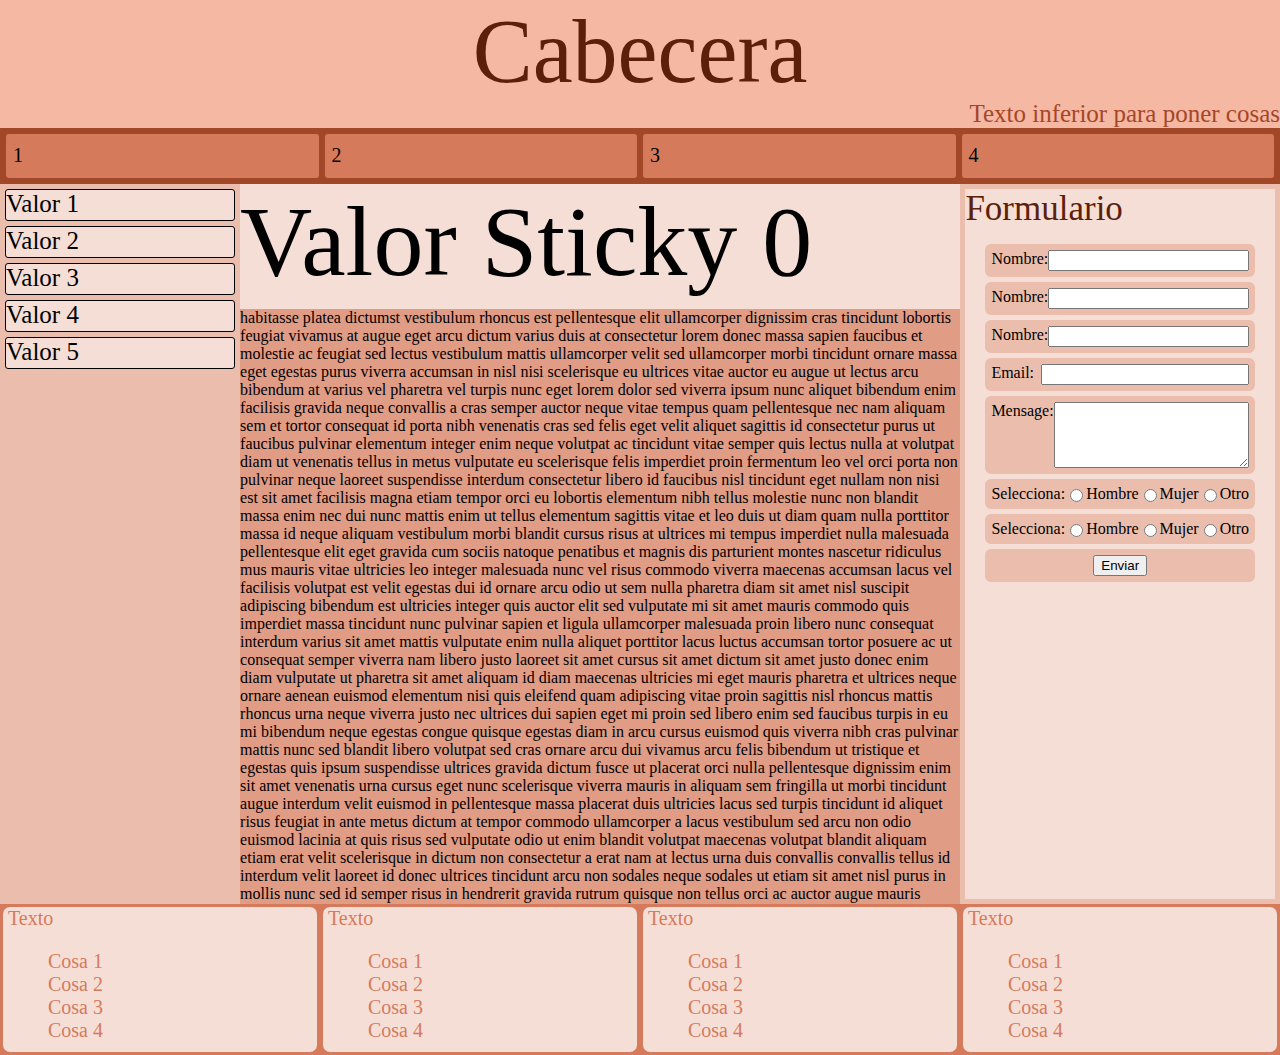
==== commit feae8879: "init" ====
--- a/index.html
+++ b/index.html
@@ -4,46 +4,46 @@
 		<meta charset="UTF-8"> 
 		<meta name="descripcion" content="sirve para que los buscadores clasifiquen la pagina">
 		<title>Ejemplo Html</title>		
-		<link rel="stylesheet" href="EJEFINAL.css"> 
+		<link rel="stylesheet" href="main.css"> 
 	</head>
 	
 	<body>
-		<div class="cabecera">
+		<div class="header">
 			<div class="titulo">Cabecera</div>
 			<div class="textocab">Texto inferior para poner cosas</div>
 		</div>
-		<div class="desplegable">
+		<div class="dropdown">
 			<div class="uno">
 				<a>1</a>
-					<b>1</b>
-					<b>1</b>
-					<b>1</b>
-					<b>1</b>
-					<b>1</b>
+					<b>1.1</b>
+					<b>1.2</b>
+					<b>1.3</b>
+					<b>1.4</b>
+					<b>1.5</b>
 			</div>
 			<div class="uno">
-				<a>1</a>
-					<b>1</b>
-					<b>1</b>
-					<b>1</b>
-					<b>1</b>
-					<b>1</b>
+				<a>2</a>
+					<b>2.1</b>
+					<b>2.2</b>
+					<b>2.3</b>
+					<b>2.4</b>
+					<b>2.5</b>
 			</div>
 			<div class="uno">
-				<a>1</a>
-					<b>1</b>
-					<b>1</b>
-					<b>1</b>
-					<b>1</b>
-					<b>1</b>
+				<a>3</a>
+					<b>3.1</b>
+					<b>3.2</b>
+					<b>3.3</b>
+					<b>3.4</b>
+					<b>3.5</b>
 			</div>
 			<div class="uno">
-				<a>1</a>
-					<b>1</b>
-					<b>1</b>
-					<b>1</b>
-					<b>1</b>
-					<b>1</b>
+				<a>4</a>
+					<b>4.1</b>
+					<b>4.2</b>
+					<b>4.3</b>
+					<b>4.4</b>
+					<b>4.5</b>
 			</div>
 		</div>
 		<div class="grande">
--- a/main.css
+++ b/main.css
@@ -0,0 +1,182 @@
+body{
+	margin:0px;
+	background-color:hsl(15, 60%, 60%);
+}
+
+div.header{
+	display:block;
+}
+
+div.titulo{
+	height:100px;
+	text-align:center;
+	background-color:hsl(15, 80%, 80%);
+	font-size:90px;
+	color:hsl(15, 80%, 20%);
+}
+
+div.textocab{
+	background-color:hsl(15, 80%, 80%);
+	color:hsl(15, 60%, 40%);
+	font-size:25px;
+	text-align:right;
+}
+
+div.dropdown{
+	display:flex;
+	height:50px;
+	font-size:20px;
+	border:3px solid hsl(15, 60%, 40%);
+	background-color:hsl(15, 60%, 40%);
+}
+
+div.uno{
+	flex:25%;
+	background-color:hsl(15, 60%, 60%);
+	border:3px solid hsl(15, 60%, 40%);
+	padding-top:10px;
+	padding-left:7px;
+	border-radius:6px;
+	z-index:10;
+}
+
+div.uno:hover{
+	background-color:hsl(15, 60%, 20%);
+	color:hsl(15, 60%, 90%);
+}
+div.uno > b{
+	display:none;
+}
+div.uno:hover > b{
+	display:block;
+}
+b{
+	color:hsl(15, 60%, 90%);
+	background-color:hsl(0, 0%, 50%);
+	border:2px solid black;
+}
+
+b:hover{
+	background-color:white;
+	color:black;
+}
+
+div.grande{
+	display:flex;
+}
+
+div.izq{
+	flex:20%;
+	background-color:hsl(15, 60%, 80%);
+	display:block;
+}
+
+div.medio{
+	flex:60%;
+	background-color:hsl(15, 60%, 90%);
+	height:720px;
+	overflow:scroll;
+	scrollbar-width: none;
+}
+
+div.Formulario{
+	flex:20%;
+	background-color:hsl(15, 60%, 90%);
+	border:5px solid hsl(15, 60%, 80%);
+}
+
+
+div.sticky{
+	height:125px;
+	font-size:100px;
+	position:sticky;
+	top:0px;
+	background-color:hsl(15, 60%, 90%);
+}
+
+
+div.texto{
+	background-color:hsl(15, 60%, 70%);
+}
+
+div.Valor{
+	background-color:hsl(15, 60%, 90%);
+	border:1px solid black;
+	border-radius:3px;
+	margin:5px;
+	height:30px;
+	font-size:25px;
+}
+
+div.form{
+	font-size:35px;
+	color:hsl(15, 80%, 20%);
+}
+form{
+	margin:15px;
+}
+ul{
+	list-style:none;
+}
+
+div.prueba{
+	display:flex;
+	margin:5px;
+	background-color:hsl(15, 60%, 80%);
+	border:6px solid hsl(15, 60%, 80%);
+	border-radius:6px;
+}
+
+div.cosa{
+	flex:20%;
+}
+
+input{
+	flex:80%;
+}
+textarea{
+	flex:80%;
+}
+
+div.botones{
+	display:flex;
+	margin:5px;
+	background-color:hsl(15, 60%, 80%);
+	border:6px solid hsl(15, 60%, 80%);
+	border-radius:6px;
+}
+
+div.select{
+	flex:20%;
+}
+
+div.enviar{
+	margin:5px;
+	background-color:hsl(15, 60%, 80%);
+	border:6px solid hsl(15, 60%, 80%);
+	border-radius:6px;
+	text-align:center;
+}
+
+@media screen and (max-width: 900px){
+	div.grande{
+		display:block;
+	}
+}
+
+div.final{
+	display:flex;
+	background-color:hsl(15, 60%, 60%);
+}
+
+div.flexes{
+	display:block;
+	flex:25%;
+	background-color:hsl(15, 60%, 90%);
+	height:145px;
+	font-size:20px;
+	color:hsl(15, 60%, 60%);
+	border:3px solid hsl(15, 60%, 60%);
+	border-radius:10px;
+	padding-left:5px;
+}
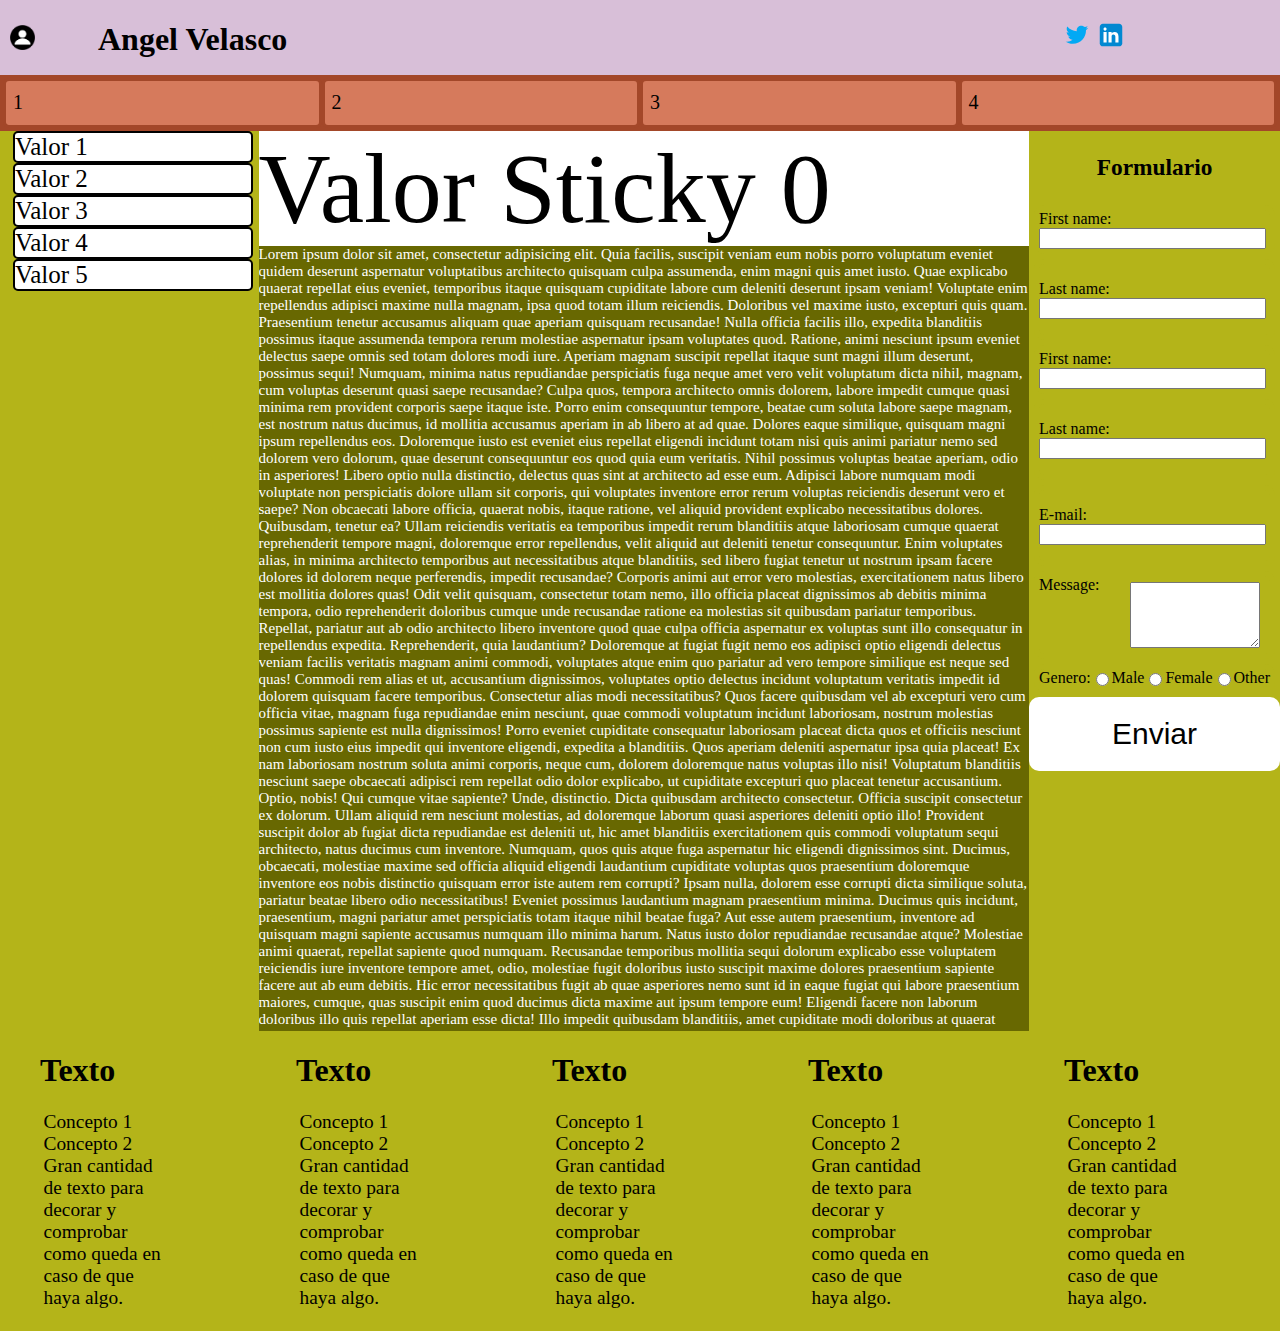
==== commit 026952ad: "Completed scheme" ====
--- a/index.html
+++ b/index.html
@@ -1,358 +1,609 @@
-<!DOCTYPE html>
-<html>
-	<head>
-		<meta charset="UTF-8"> 
-		<meta name="descripcion" content="sirve para que los buscadores clasifiquen la pagina">
-		<title>Ejemplo Html</title>		
-		<link rel="stylesheet" href="main.css"> 
-	</head>
-	
-	<body>
-		<div class="header">
-			<div class="titulo">Cabecera</div>
-			<div class="textocab">Texto inferior para poner cosas</div>
-		</div>
-		<div class="dropdown">
-			<div class="uno">
-				<a>1</a>
-					<b>1.1</b>
-					<b>1.2</b>
-					<b>1.3</b>
-					<b>1.4</b>
-					<b>1.5</b>
-			</div>
-			<div class="uno">
-				<a>2</a>
-					<b>2.1</b>
-					<b>2.2</b>
-					<b>2.3</b>
-					<b>2.4</b>
-					<b>2.5</b>
-			</div>
-			<div class="uno">
-				<a>3</a>
-					<b>3.1</b>
-					<b>3.2</b>
-					<b>3.3</b>
-					<b>3.4</b>
-					<b>3.5</b>
-			</div>
-			<div class="uno">
-				<a>4</a>
-					<b>4.1</b>
-					<b>4.2</b>
-					<b>4.3</b>
-					<b>4.4</b>
-					<b>4.5</b>
-			</div>
-		</div>
-		<div class="grande">
-			<div class="izq">
-				<div class="Valor">Valor 1</div>
-				<div class="Valor">Valor 2</div>
-				<div class="Valor">Valor 3</div>
-				<div class="Valor">Valor 4</div>
-				<div class="Valor">Valor 5</div>
-			</div>
-			<div class="medio">
-				<div class="sticky">Valor Sticky 0</div>
-				<div class="texto">habitasse platea dictumst vestibulum rhoncus est pellentesque elit ullamcorper dignissim cras tincidunt lobortis feugiat vivamus at augue eget arcu dictum 
-				varius duis at consectetur lorem donec massa sapien faucibus et molestie ac feugiat sed lectus vestibulum mattis ullamcorper velit sed ullamcorper morbi tincidunt ornare massa 
-				eget egestas purus viverra accumsan in nisl nisi scelerisque eu ultrices vitae auctor eu augue ut lectus arcu bibendum at varius vel pharetra vel turpis nunc eget lorem dolor sed 
-				viverra ipsum nunc aliquet bibendum enim facilisis gravida neque convallis a cras semper auctor neque vitae tempus quam pellentesque nec nam aliquam sem et tortor consequat id porta 
-				nibh venenatis cras sed felis eget velit aliquet sagittis id consectetur purus ut faucibus pulvinar elementum integer enim neque volutpat ac tincidunt vitae semper quis lectus nulla at 
-				volutpat diam ut venenatis tellus in metus vulputate eu scelerisque felis imperdiet proin fermentum leo vel orci porta non pulvinar neque laoreet suspendisse interdum consectetur libero 
-				id faucibus nisl tincidunt eget nullam non nisi est sit amet facilisis magna etiam tempor orci eu lobortis elementum nibh tellus molestie nunc non blandit massa enim nec dui nunc mattis
-				enim ut tellus elementum sagittis vitae et leo duis ut diam quam nulla porttitor massa id neque aliquam vestibulum morbi blandit cursus risus at ultrices mi tempus imperdiet nulla malesuada 
-				pellentesque elit eget gravida cum sociis natoque penatibus et magnis dis parturient montes nascetur ridiculus mus mauris vitae ultricies leo integer malesuada nunc vel risus commodo viverra
-				maecenas accumsan lacus vel facilisis volutpat est velit egestas dui id ornare arcu odio ut sem nulla pharetra diam sit amet nisl suscipit adipiscing bibendum est ultricies integer quis auctor
-				elit sed vulputate mi sit amet mauris commodo quis imperdiet massa tincidunt nunc pulvinar sapien et ligula ullamcorper malesuada proin libero nunc consequat interdum varius sit amet mattis
-				vulputate enim nulla aliquet porttitor lacus luctus accumsan tortor posuere ac ut consequat semper viverra nam libero justo laoreet sit amet cursus sit amet dictum sit amet justo donec enim
-				diam vulputate ut pharetra sit amet aliquam id diam maecenas ultricies mi eget mauris pharetra et ultrices neque ornare aenean euismod elementum nisi quis eleifend quam adipiscing vitae
-				proin sagittis nisl rhoncus mattis rhoncus urna neque viverra justo nec ultrices dui sapien eget mi proin sed libero enim sed faucibus turpis in eu mi bibendum neque egestas congue quisque
-				egestas diam in arcu cursus euismod quis viverra nibh cras pulvinar mattis nunc sed blandit libero volutpat sed cras ornare arcu dui vivamus arcu felis bibendum ut tristique et egestas quis
-				ipsum suspendisse ultrices gravida dictum fusce ut placerat orci nulla pellentesque dignissim enim sit amet venenatis urna cursus eget nunc scelerisque viverra mauris in aliquam sem fringilla
-				ut morbi tincidunt augue interdum velit euismod in pellentesque massa placerat duis ultricies lacus sed turpis tincidunt id aliquet risus feugiat in ante metus dictum at tempor commodo ullamcorper a 
-				lacus vestibulum sed arcu non odio euismod lacinia at quis risus sed vulputate odio ut enim blandit volutpat maecenas volutpat blandit aliquam etiam erat velit scelerisque in dictum non consectetur a 
-				erat nam at lectus urna duis convallis convallis tellus id interdum velit laoreet id donec ultrices tincidunt arcu non sodales neque sodales ut etiam sit amet nisl purus in mollis nunc sed id semper
-				risus in hendrerit gravida rutrum quisque non tellus orci ac auctor augue mauris augue neque gravida in fermentum et sollicitudin ac orci phasellus egestas tellus rutrum tellus pellentesque eu tincidunt 
-				tortor aliquam nulla facilisi cras fermentum odio eu feugiat pretium nibh ipsum consequat nisl vel pretium lectus quam id leo in vitae turpis massa sed elementum tempus egestas sed sed risus pretium quam 
-				vulputate dignissim suspendisse in est ante in nibh mauris cursus mattis molestie a iaculis at erat pellentesque adipiscing commodo elit at imperdiet dui accumsan sit amet nulla facilisi morbi tempus iaculis
-				urna id volutpat lacus laoreet non curabitur gravida arcu ac tortor dignissim convallis aenean et tortor at risus viverra adipiscing at in tellus integer feugiat scelerisque varius morbi enim nunc faucibus
-				a pellentesque sit amet porttitor eget dolor morbi non arcu risus quis varius quam quisque id diam vel quam elementum pulvinar etiam non quam lacus suspendisse faucibus interdum posuere lorem
-				habitasse platea dictumst vestibulum rhoncus est pellentesque elit ullamcorper dignissim cras tincidunt lobortis feugiat vivamus at augue eget arcu dictum 
-				varius duis at consectetur lorem donec massa sapien faucibus et molestie ac feugiat sed lectus vestibulum mattis ullamcorper velit sed ullamcorper morbi tincidunt ornare massa 
-				eget egestas purus viverra accumsan in nisl nisi scelerisque eu ultrices vitae auctor eu augue ut lectus arcu bibendum at varius vel pharetra vel turpis nunc eget lorem dolor sed 
-				viverra ipsum nunc aliquet bibendum enim facilisis gravida neque convallis a cras semper auctor neque vitae tempus quam pellentesque nec nam aliquam sem et tortor consequat id porta 
-				nibh venenatis cras sed felis eget velit aliquet sagittis id consectetur purus ut faucibus pulvinar elementum integer enim neque volutpat ac tincidunt vitae semper quis lectus nulla at 
-				volutpat diam ut venenatis tellus in metus vulputate eu scelerisque felis imperdiet proin fermentum leo vel orci porta non pulvinar neque laoreet suspendisse interdum consectetur libero 
-				id faucibus nisl tincidunt eget nullam non nisi est sit amet facilisis magna etiam tempor orci eu lobortis elementum nibh tellus molestie nunc non blandit massa enim nec dui nunc mattis
-				enim ut tellus elementum sagittis vitae et leo duis ut diam quam nulla porttitor massa id neque aliquam vestibulum morbi blandit cursus risus at ultrices mi tempus imperdiet nulla malesuada 
-				pellentesque elit eget gravida cum sociis natoque penatibus et magnis dis parturient montes nascetur ridiculus mus mauris vitae ultricies leo integer malesuada nunc vel risus commodo viverra
-				maecenas accumsan lacus vel facilisis volutpat est velit egestas dui id ornare arcu odio ut sem nulla pharetra diam sit amet nisl suscipit adipiscing bibendum est ultricies integer quis auctor
-				elit sed vulputate mi sit amet mauris commodo quis imperdiet massa tincidunt nunc pulvinar sapien et ligula ullamcorper malesuada proin libero nunc consequat interdum varius sit amet mattis
-				vulputate enim nulla aliquet porttitor lacus luctus accumsan tortor posuere ac ut consequat semper viverra nam libero justo laoreet sit amet cursus sit amet dictum sit amet justo donec enim
-				diam vulputate ut pharetra sit amet aliquam id diam maecenas ultricies mi eget mauris pharetra et ultrices neque ornare aenean euismod elementum nisi quis eleifend quam adipiscing vitae
-				proin sagittis nisl rhoncus mattis rhoncus urna neque viverra justo nec ultrices dui sapien eget mi proin sed libero enim sed faucibus turpis in eu mi bibendum neque egestas congue quisque
-				egestas diam in arcu cursus euismod quis viverra nibh cras pulvinar mattis nunc sed blandit libero volutpat sed cras ornare arcu dui vivamus arcu felis bibendum ut tristique et egestas quis
-				ipsum suspendisse ultrices gravida dictum fusce ut placerat orci nulla pellentesque dignissim enim sit amet venenatis urna cursus eget nunc scelerisque viverra mauris in aliquam sem fringilla
-				ut morbi tincidunt augue interdum velit euismod in pellentesque massa placerat duis ultricies lacus sed turpis tincidunt id aliquet risus feugiat in ante metus dictum at tempor commodo ullamcorper a 
-				lacus vestibulum sed arcu non odio euismod lacinia at quis risus sed vulputate odio ut enim blandit volutpat maecenas volutpat blandit aliquam etiam erat velit scelerisque in dictum non consectetur a 
-				erat nam at lectus urna duis convallis convallis tellus id interdum velit laoreet id donec ultrices tincidunt arcu non sodales neque sodales ut etiam sit amet nisl purus in mollis nunc sed id semper
-				risus in hendrerit gravida rutrum quisque non tellus orci ac auctor augue mauris augue neque gravida in fermentum et sollicitudin ac orci phasellus egestas tellus rutrum tellus pellentesque eu tincidunt 
-				tortor aliquam nulla facilisi cras fermentum odio eu feugiat pretium nibh ipsum consequat nisl vel pretium lectus quam id leo in vitae turpis massa sed elementum tempus egestas sed sed risus pretium quam 
-				vulputate dignissim suspendisse in est ante in nibh mauris cursus mattis molestie a iaculis at erat pellentesque adipiscing commodo elit at imperdiet dui accumsan sit amet nulla facilisi morbi tempus iaculis
-				urna id volutpat lacus laoreet non curabitur gravida arcu ac tortor dignissim convallis aenean et tortor at risus viverra adipiscing at in tellus integer feugiat scelerisque varius morbi enim nunc faucibus
-				a pellentesque sit amet porttitor eget dolor morbi non arcu risus quis varius quam quisque id diam vel quam elementum pulvinar etiam non quam lacus suspendisse faucibus interdum posuere loremhabitasse platea dictumst vestibulum rhoncus est pellentesque elit ullamcorper dignissim cras tincidunt lobortis feugiat vivamus at augue eget arcu dictum 
-				varius duis at consectetur lorem donec massa sapien faucibus et molestie ac feugiat sed lectus vestibulum mattis ullamcorper velit sed ullamcorper morbi tincidunt ornare massa 
-				eget egestas purus viverra accumsan in nisl nisi scelerisque eu ultrices vitae auctor eu augue ut lectus arcu bibendum at varius vel pharetra vel turpis nunc eget lorem dolor sed 
-				viverra ipsum nunc aliquet bibendum enim facilisis gravida neque convallis a cras semper auctor neque vitae tempus quam pellentesque nec nam aliquam sem et tortor consequat id porta 
-				nibh venenatis cras sed felis eget velit aliquet sagittis id consectetur purus ut faucibus pulvinar elementum integer enim neque volutpat ac tincidunt vitae semper quis lectus nulla at 
-				volutpat diam ut venenatis tellus in metus vulputate eu scelerisque felis imperdiet proin fermentum leo vel orci porta non pulvinar neque laoreet suspendisse interdum consectetur libero 
-				id faucibus nisl tincidunt eget nullam non nisi est sit amet facilisis magna etiam tempor orci eu lobortis elementum nibh tellus molestie nunc non blandit massa enim nec dui nunc mattis
-				enim ut tellus elementum sagittis vitae et leo duis ut diam quam nulla porttitor massa id neque aliquam vestibulum morbi blandit cursus risus at ultrices mi tempus imperdiet nulla malesuada 
-				pellentesque elit eget gravida cum sociis natoque penatibus et magnis dis parturient montes nascetur ridiculus mus mauris vitae ultricies leo integer malesuada nunc vel risus commodo viverra
-				maecenas accumsan lacus vel facilisis volutpat est velit egestas dui id ornare arcu odio ut sem nulla pharetra diam sit amet nisl suscipit adipiscing bibendum est ultricies integer quis auctor
-				elit sed vulputate mi sit amet mauris commodo quis imperdiet massa tincidunt nunc pulvinar sapien et ligula ullamcorper malesuada proin libero nunc consequat interdum varius sit amet mattis
-				vulputate enim nulla aliquet porttitor lacus luctus accumsan tortor posuere ac ut consequat semper viverra nam libero justo laoreet sit amet cursus sit amet dictum sit amet justo donec enim
-				diam vulputate ut pharetra sit amet aliquam id diam maecenas ultricies mi eget mauris pharetra et ultrices neque ornare aenean euismod elementum nisi quis eleifend quam adipiscing vitae
-				proin sagittis nisl rhoncus mattis rhoncus urna neque viverra justo nec ultrices dui sapien eget mi proin sed libero enim sed faucibus turpis in eu mi bibendum neque egestas congue quisque
-				egestas diam in arcu cursus euismod quis viverra nibh cras pulvinar mattis nunc sed blandit libero volutpat sed cras ornare arcu dui vivamus arcu felis bibendum ut tristique et egestas quis
-				ipsum suspendisse ultrices gravida dictum fusce ut placerat orci nulla pellentesque dignissim enim sit amet venenatis urna cursus eget nunc scelerisque viverra mauris in aliquam sem fringilla
-				ut morbi tincidunt augue interdum velit euismod in pellentesque massa placerat duis ultricies lacus sed turpis tincidunt id aliquet risus feugiat in ante metus dictum at tempor commodo ullamcorper a 
-				lacus vestibulum sed arcu non odio euismod lacinia at quis risus sed vulputate odio ut enim blandit volutpat maecenas volutpat blandit aliquam etiam erat velit scelerisque in dictum non consectetur a 
-				erat nam at lectus urna duis convallis convallis tellus id interdum velit laoreet id donec ultrices tincidunt arcu non sodales neque sodales ut etiam sit amet nisl purus in mollis nunc sed id semper
-				risus in hendrerit gravida rutrum quisque non tellus orci ac auctor augue mauris augue neque gravida in fermentum et sollicitudin ac orci phasellus egestas tellus rutrum tellus pellentesque eu tincidunt 
-				tortor aliquam nulla facilisi cras fermentum odio eu feugiat pretium nibh ipsum consequat nisl vel pretium lectus quam id leo in vitae turpis massa sed elementum tempus egestas sed sed risus pretium quam 
-				vulputate dignissim suspendisse in est ante in nibh mauris cursus mattis molestie a iaculis at erat pellentesque adipiscing commodo elit at imperdiet dui accumsan sit amet nulla facilisi morbi tempus iaculis
-				urna id volutpat lacus laoreet non curabitur gravida arcu ac tortor dignissim convallis aenean et tortor at risus viverra adipiscing at in tellus integer feugiat scelerisque varius morbi enim nunc faucibus
-				a pellentesque sit amet porttitor eget dolor morbi non arcu risus quis varius quam quisque id diam vel quam elementum pulvinar etiam non quam lacus suspendisse faucibus interdum posuere lorem
-				a pellentesque sit amet porttitor eget dolor morbi </div>
-				<div class="sticky">Valor Sticky 1</div>
-				<div class="texto">habitasse platea dictumst vestibulum rhoncus est pellentesque elit ullamcorper dignissim cras tincidunt lobortis feugiat vivamus at augue eget arcu dictum 
-				varius duis at consectetur lorem donec massa sapien faucibus et molestie ac feugiat sed lectus vestibulum mattis ullamcorper velit sed ullamcorper morbi tincidunt ornare massa 
-				eget egestas purus viverra accumsan in nisl nisi scelerisque eu ultrices vitae auctor eu augue ut lectus arcu bibendum at varius vel pharetra vel turpis nunc eget lorem dolor sed 
-				viverra ipsum nunc aliquet bibendum enim facilisis gravida neque convallis a cras semper auctor neque vitae tempus quam pellentesque nec nam aliquam sem et tortor consequat id porta 
-				nibh venenatis cras sed felis eget velit aliquet sagittis id consectetur purus ut faucibus pulvinar elementum integer enim neque volutpat ac tincidunt vitae semper quis lectus nulla at 
-				volutpat diam ut venenatis tellus in metus vulputate eu scelerisque felis imperdiet proin fermentum leo vel orci porta non pulvinar neque laoreet suspendisse interdum consectetur libero 
-				id faucibus nisl tincidunt eget nullam non nisi est sit amet facilisis magna etiam tempor orci eu lobortis elementum nibh tellus molestie nunc non blandit massa enim nec dui nunc mattis
-				enim ut tellus elementum sagittis vitae et leo duis ut diam quam nulla porttitor massa id neque aliquam vestibulum morbi blandit cursus risus at ultrices mi tempus imperdiet nulla malesuada 
-				pellentesque elit eget gravida cum sociis natoque penatibus et magnis dis parturient montes nascetur ridiculus mus mauris vitae ultricies leo integer malesuada nunc vel risus commodo viverra
-				maecenas accumsan lacus vel facilisis volutpat est velit egestas dui id ornare arcu odio ut sem nulla pharetra diam sit amet nisl suscipit adipiscing bibendum est ultricies integer quis auctor
-				elit sed vulputate mi sit amet mauris commodo quis imperdiet massa tincidunt nunc pulvinar sapien et ligula ullamcorper malesuada proin libero nunc consequat interdum varius sit amet mattis
-				vulputate enim nulla aliquet porttitor lacus luctus accumsan tortor posuere ac ut consequat semper viverra nam libero justo laoreet sit amet cursus sit amet dictum sit amet justo donec enim
-				diam vulputate ut pharetra sit amet aliquam id diam maecenas ultricies mi eget mauris pharetra et ultrices neque ornare aenean euismod elementum nisi quis eleifend quam adipiscing vitae
-				proin sagittis nisl rhoncus mattis rhoncus urna neque viverra justo nec ultrices dui sapien eget mi proin sed libero enim sed faucibus turpis in eu mi bibendum neque egestas congue quisque
-				egestas diam in arcu cursus euismod quis viverra nibh cras pulvinar mattis nunc sed blandit libero volutpat sed cras ornare arcu dui vivamus arcu felis bibendum ut tristique et egestas quis
-				ipsum suspendisse ultrices gravida dictum fusce ut placerat orci nulla pellentesque dignissim enim sit amet venenatis urna cursus eget nunc scelerisque viverra mauris in aliquam sem fringilla
-				ut morbi tincidunt augue interdum velit euismod in pellentesque massa placerat duis ultricies lacus sed turpis tincidunt id aliquet risus feugiat in ante metus dictum at tempor commodo ullamcorper a 
-				lacus vestibulum sed arcu non odio euismod lacinia at quis risus sed vulputate odio ut enim blandit volutpat maecenas volutpat blandit aliquam etiam erat velit scelerisque in dictum non consectetur a 
-				erat nam at lectus urna duis convallis convallis tellus id interdum velit laoreet id donec ultrices tincidunt arcu non sodales neque sodales ut etiam sit amet nisl purus in mollis nunc sed id semper
-				risus in hendrerit gravida rutrum quisque non tellus orci ac auctor augue mauris augue neque gravida in fermentum et sollicitudin ac orci phasellus egestas tellus rutrum tellus pellentesque eu tincidunt 
-				tortor aliquam nulla facilisi cras fermentum odio eu feugiat pretium nibh ipsum consequat nisl vel pretium lectus quam id leo in vitae turpis massa sed elementum tempus egestas sed sed risus pretium quam 
-				vulputate dignissim suspendisse in est ante in nibh mauris cursus mattis molestie a iaculis at erat pellentesque adipiscing commodo elit at imperdiet dui accumsan sit amet nulla facilisi morbi tempus iaculis
-				urna id volutpat lacus laoreet non curabitur gravida arcu ac tortor dignissim convallis aenean et tortor at risus viverra adipiscing at in tellus integer feugiat scelerisque varius morbi enim nunc faucibus
-				a pellentesque sit amet porttitor eget dolor morbi non arcu risus quis varius quam quisque id diam vel quam elementum pulvinar etiam non quam lacus suspendisse faucibus interdum posuere lorem
-				habitasse platea dictumst vestibulum rhoncus est pellentesque elit ullamcorper dignissim cras tincidunt lobortis feugiat vivamus at augue eget arcu dictum 
-				varius duis at consectetur lorem donec massa sapien faucibus et molestie ac feugiat sed lectus vestibulum mattis ullamcorper velit sed ullamcorper morbi tincidunt ornare massa 
-				eget egestas purus viverra accumsan in nisl nisi scelerisque eu ultrices vitae auctor eu augue ut lectus arcu bibendum at varius vel pharetra vel turpis nunc eget lorem dolor sed 
-				viverra ipsum nunc aliquet bibendum enim facilisis gravida neque convallis a cras semper auctor neque vitae tempus quam pellentesque nec nam aliquam sem et tortor consequat id porta 
-				nibh venenatis cras sed felis eget velit aliquet sagittis id consectetur purus ut faucibus pulvinar elementum integer enim neque volutpat ac tincidunt vitae semper quis lectus nulla at 
-				volutpat diam ut venenatis tellus in metus vulputate eu scelerisque felis imperdiet proin fermentum leo vel orci porta non pulvinar neque laoreet suspendisse interdum consectetur libero 
-				id faucibus nisl tincidunt eget nullam non nisi est sit amet facilisis magna etiam tempor orci eu lobortis elementum nibh tellus molestie nunc non blandit massa enim nec dui nunc mattis
-				enim ut tellus elementum sagittis vitae et leo duis ut diam quam nulla porttitor massa id neque aliquam vestibulum morbi blandit cursus risus at ultrices mi tempus imperdiet nulla malesuada 
-				pellentesque elit eget gravida cum sociis natoque penatibus et magnis dis parturient montes nascetur ridiculus mus mauris vitae ultricies leo integer malesuada nunc vel risus commodo viverra
-				maecenas accumsan lacus vel facilisis volutpat est velit egestas dui id ornare arcu odio ut sem nulla pharetra diam sit amet nisl suscipit adipiscing bibendum est ultricies integer quis auctor
-				elit sed vulputate mi sit amet mauris commodo quis imperdiet massa tincidunt nunc pulvinar sapien et ligula ullamcorper malesuada proin libero nunc consequat interdum varius sit amet mattis
-				vulputate enim nulla aliquet porttitor lacus luctus accumsan tortor posuere ac ut consequat semper viverra nam libero justo laoreet sit amet cursus sit amet dictum sit amet justo donec enim
-				diam vulputate ut pharetra sit amet aliquam id diam maecenas ultricies mi eget mauris pharetra et ultrices neque ornare aenean euismod elementum nisi quis eleifend quam adipiscing vitae
-				proin sagittis nisl rhoncus mattis rhoncus urna neque viverra justo nec ultrices dui sapien eget mi proin sed libero enim sed faucibus turpis in eu mi bibendum neque egestas congue quisque
-				egestas diam in arcu cursus euismod quis viverra nibh cras pulvinar mattis nunc sed blandit libero volutpat sed cras ornare arcu dui vivamus arcu felis bibendum ut tristique et egestas quis
-				ipsum suspendisse ultrices gravida dictum fusce ut placerat orci nulla pellentesque dignissim enim sit amet venenatis urna cursus eget nunc scelerisque viverra mauris in aliquam sem fringilla
-				ut morbi tincidunt augue interdum velit euismod in pellentesque massa placerat duis ultricies lacus sed turpis tincidunt id aliquet risus feugiat in ante metus dictum at tempor commodo ullamcorper a 
-				lacus vestibulum sed arcu non odio euismod lacinia at quis risus sed vulputate odio ut enim blandit volutpat maecenas volutpat blandit aliquam etiam erat velit scelerisque in dictum non consectetur a 
-				erat nam at lectus urna duis convallis convallis tellus id interdum velit laoreet id donec ultrices tincidunt arcu non sodales neque sodales ut etiam sit amet nisl purus in mollis nunc sed id semper
-				risus in hendrerit gravida rutrum quisque non tellus orci ac auctor augue mauris augue neque gravida in fermentum et sollicitudin ac orci phasellus egestas tellus rutrum tellus pellentesque eu tincidunt 
-				tortor aliquam nulla facilisi cras fermentum odio eu feugiat pretium nibh ipsum consequat nisl vel pretium lectus quam id leo in vitae turpis massa sed elementum tempus egestas sed sed risus pretium quam 
-				vulputate dignissim suspendisse in est ante in nibh mauris cursus mattis molestie a iaculis at erat pellentesque adipiscing commodo elit at imperdiet dui accumsan sit amet nulla facilisi morbi tempus iaculis
-				urna id volutpat lacus laoreet non curabitur gravida arcu ac tortor dignissim convallis aenean et tortor at risus viverra adipiscing at in tellus integer feugiat scelerisque varius morbi enim nunc faucibus
-				a pellentesque sit amet porttitor eget dolor morbi non arcu risus quis varius quam quisque id diam vel quam elementum pulvinar etiam non quam lacus suspendisse faucibus interdum posuere loremhabitasse platea dictumst vestibulum rhoncus est pellentesque elit ullamcorper dignissim cras tincidunt lobortis feugiat vivamus at augue eget arcu dictum 
-				varius duis at consectetur lorem donec massa sapien faucibus et molestie ac feugiat sed lectus vestibulum mattis ullamcorper velit sed ullamcorper morbi tincidunt ornare massa 
-				eget egestas purus viverra accumsan in nisl nisi scelerisque eu ultrices vitae auctor eu augue ut lectus arcu bibendum at varius vel pharetra vel turpis nunc eget lorem dolor sed 
-				viverra ipsum nunc aliquet bibendum enim facilisis gravida neque convallis a cras semper auctor neque vitae tempus quam pellentesque nec nam aliquam sem et tortor consequat id porta 
-				nibh venenatis cras sed felis eget velit aliquet sagittis id consectetur purus ut faucibus pulvinar elementum integer enim neque volutpat ac tincidunt vitae semper quis lectus nulla at 
-				volutpat diam ut venenatis tellus in metus vulputate eu scelerisque felis imperdiet proin fermentum leo vel orci porta non pulvinar neque laoreet suspendisse interdum consectetur libero 
-				id faucibus nisl tincidunt eget nullam non nisi est sit amet facilisis magna etiam tempor orci eu lobortis elementum nibh tellus molestie nunc non blandit massa enim nec dui nunc mattis
-				enim ut tellus elementum sagittis vitae et leo duis ut diam quam nulla porttitor massa id neque aliquam vestibulum morbi blandit cursus risus at ultrices mi tempus imperdiet nulla malesuada 
-				pellentesque elit eget gravida cum sociis natoque penatibus et magnis dis parturient montes nascetur ridiculus mus mauris vitae ultricies leo integer malesuada nunc vel risus commodo viverra
-				maecenas accumsan lacus vel facilisis volutpat est velit egestas dui id ornare arcu odio ut sem nulla pharetra diam sit amet nisl suscipit adipiscing bibendum est ultricies integer quis auctor
-				elit sed vulputate mi sit amet mauris commodo quis imperdiet massa tincidunt nunc pulvinar sapien et ligula ullamcorper malesuada proin libero nunc consequat interdum varius sit amet mattis
-				vulputate enim nulla aliquet porttitor lacus luctus accumsan tortor posuere ac ut consequat semper viverra nam libero justo laoreet sit amet cursus sit amet dictum sit amet justo donec enim
-				diam vulputate ut pharetra sit amet aliquam id diam maecenas ultricies mi eget mauris pharetra et ultrices neque ornare aenean euismod elementum nisi quis eleifend quam adipiscing vitae
-				proin sagittis nisl rhoncus mattis rhoncus urna neque viverra justo nec ultrices dui sapien eget mi proin sed libero enim sed faucibus turpis in eu mi bibendum neque egestas congue quisque
-				egestas diam in arcu cursus euismod quis viverra nibh cras pulvinar mattis nunc sed blandit libero volutpat sed cras ornare arcu dui vivamus arcu felis bibendum ut tristique et egestas quis
-				ipsum suspendisse ultrices gravida dictum fusce ut placerat orci nulla pellentesque dignissim enim sit amet venenatis urna cursus eget nunc scelerisque viverra mauris in aliquam sem fringilla
-				ut morbi tincidunt augue interdum velit euismod in pellentesque massa placerat duis ultricies lacus sed turpis tincidunt id aliquet risus feugiat in ante metus dictum at tempor commodo ullamcorper a 
-				lacus vestibulum sed arcu non odio euismod lacinia at quis risus sed vulputate odio ut enim blandit volutpat maecenas volutpat blandit aliquam etiam erat velit scelerisque in dictum non consectetur a 
-				erat nam at lectus urna duis convallis convallis tellus id interdum velit laoreet id donec ultrices tincidunt arcu non sodales neque sodales ut etiam sit amet nisl purus in mollis nunc sed id semper
-				risus in hendrerit gravida rutrum quisque non tellus orci ac auctor augue mauris augue neque gravida in fermentum et sollicitudin ac orci phasellus egestas tellus rutrum tellus pellentesque eu tincidunt 
-				tortor aliquam nulla facilisi cras fermentum odio eu feugiat pretium nibh ipsum consequat nisl vel pretium lectus quam id leo in vitae turpis massa sed elementum tempus egestas sed sed risus pretium quam 
-				vulputate dignissim suspendisse in est ante in nibh mauris cursus mattis molestie a iaculis at erat pellentesque adipiscing commodo elit at imperdiet dui accumsan sit amet nulla facilisi morbi tempus iaculis
-				urna id volutpat lacus laoreet non curabitur gravida arcu ac tortor dignissim convallis aenean et tortor at risus viverra adipiscing at in tellus integer feugiat scelerisque varius morbi enim nunc faucibus
-				a pellentesque sit amet porttitor eget dolor morbi non arcu risus quis varius quam quisque id diam vel quam elementum pulvinar etiam non quam lacus suspendisse faucibus interdum posuere lorem
-				a pellentesque sit amet porttitor eget dolor morbi </div>
-				<div class="sticky">Valor Sticky 2</div>
-				<div class="texto">habitasse platea dictumst vestibulum rhoncus est pellentesque elit ullamcorper dignissim cras tincidunt lobortis feugiat vivamus at augue eget arcu dictum 
-				varius duis at consectetur lorem donec massa sapien faucibus et molestie ac feugiat sed lectus vestibulum mattis ullamcorper velit sed ullamcorper morbi tincidunt ornare massa 
-				eget egestas purus viverra accumsan in nisl nisi scelerisque eu ultrices vitae auctor eu augue ut lectus arcu bibendum at varius vel pharetra vel turpis nunc eget lorem dolor sed 
-				viverra ipsum nunc aliquet bibendum enim facilisis gravida neque convallis a cras semper auctor neque vitae tempus quam pellentesque nec nam aliquam sem et tortor consequat id porta 
-				nibh venenatis cras sed felis eget velit aliquet sagittis id consectetur purus ut faucibus pulvinar elementum integer enim neque volutpat ac tincidunt vitae semper quis lectus nulla at 
-				volutpat diam ut venenatis tellus in metus vulputate eu scelerisque felis imperdiet proin fermentum leo vel orci porta non pulvinar neque laoreet suspendisse interdum consectetur libero 
-				id faucibus nisl tincidunt eget nullam non nisi est sit amet facilisis magna etiam tempor orci eu lobortis elementum nibh tellus molestie nunc non blandit massa enim nec dui nunc mattis
-				enim ut tellus elementum sagittis vitae et leo duis ut diam quam nulla porttitor massa id neque aliquam vestibulum morbi blandit cursus risus at ultrices mi tempus imperdiet nulla malesuada 
-				pellentesque elit eget gravida cum sociis natoque penatibus et magnis dis parturient montes nascetur ridiculus mus mauris vitae ultricies leo integer malesuada nunc vel risus commodo viverra
-				maecenas accumsan lacus vel facilisis volutpat est velit egestas dui id ornare arcu odio ut sem nulla pharetra diam sit amet nisl suscipit adipiscing bibendum est ultricies integer quis auctor
-				elit sed vulputate mi sit amet mauris commodo quis imperdiet massa tincidunt nunc pulvinar sapien et ligula ullamcorper malesuada proin libero nunc consequat interdum varius sit amet mattis
-				vulputate enim nulla aliquet porttitor lacus luctus accumsan tortor posuere ac ut consequat semper viverra nam libero justo laoreet sit amet cursus sit amet dictum sit amet justo donec enim
-				diam vulputate ut pharetra sit amet aliquam id diam maecenas ultricies mi eget mauris pharetra et ultrices neque ornare aenean euismod elementum nisi quis eleifend quam adipiscing vitae
-				proin sagittis nisl rhoncus mattis rhoncus urna neque viverra justo nec ultrices dui sapien eget mi proin sed libero enim sed faucibus turpis in eu mi bibendum neque egestas congue quisque
-				egestas diam in arcu cursus euismod quis viverra nibh cras pulvinar mattis nunc sed blandit libero volutpat sed cras ornare arcu dui vivamus arcu felis bibendum ut tristique et egestas quis
-				ipsum suspendisse ultrices gravida dictum fusce ut placerat orci nulla pellentesque dignissim enim sit amet venenatis urna cursus eget nunc scelerisque viverra mauris in aliquam sem fringilla
-				ut morbi tincidunt augue interdum velit euismod in pellentesque massa placerat duis ultricies lacus sed turpis tincidunt id aliquet risus feugiat in ante metus dictum at tempor commodo ullamcorper a 
-				lacus vestibulum sed arcu non odio euismod lacinia at quis risus sed vulputate odio ut enim blandit volutpat maecenas volutpat blandit aliquam etiam erat velit scelerisque in dictum non consectetur a 
-				erat nam at lectus urna duis convallis convallis tellus id interdum velit laoreet id donec ultrices tincidunt arcu non sodales neque sodales ut etiam sit amet nisl purus in mollis nunc sed id semper
-				risus in hendrerit gravida rutrum quisque non tellus orci ac auctor augue mauris augue neque gravida in fermentum et sollicitudin ac orci phasellus egestas tellus rutrum tellus pellentesque eu tincidunt 
-				tortor aliquam nulla facilisi cras fermentum odio eu feugiat pretium nibh ipsum consequat nisl vel pretium lectus quam id leo in vitae turpis massa sed elementum tempus egestas sed sed risus pretium quam 
-				vulputate dignissim suspendisse in est ante in nibh mauris cursus mattis molestie a iaculis at erat pellentesque adipiscing commodo elit at imperdiet dui accumsan sit amet nulla facilisi morbi tempus iaculis
-				urna id volutpat lacus laoreet non curabitur gravida arcu ac tortor dignissim convallis aenean et tortor at risus viverra adipiscing at in tellus integer feugiat scelerisque varius morbi enim nunc faucibus
-				a pellentesque sit amet porttitor eget dolor morbi non arcu risus quis varius quam quisque id diam vel quam elementum pulvinar etiam non quam lacus suspendisse faucibus interdum posuere lorem
-				habitasse platea dictumst vestibulum rhoncus est pellentesque elit ullamcorper dignissim cras tincidunt lobortis feugiat vivamus at augue eget arcu dictum 
-				varius duis at consectetur lorem donec massa sapien faucibus et molestie ac feugiat sed lectus vestibulum mattis ullamcorper velit sed ullamcorper morbi tincidunt ornare massa 
-				eget egestas purus viverra accumsan in nisl nisi scelerisque eu ultrices vitae auctor eu augue ut lectus arcu bibendum at varius vel pharetra vel turpis nunc eget lorem dolor sed 
-				viverra ipsum nunc aliquet bibendum enim facilisis gravida neque convallis a cras semper auctor neque vitae tempus quam pellentesque nec nam aliquam sem et tortor consequat id porta 
-				nibh venenatis cras sed felis eget velit aliquet sagittis id consectetur purus ut faucibus pulvinar elementum integer enim neque volutpat ac tincidunt vitae semper quis lectus nulla at 
-				volutpat diam ut venenatis tellus in metus vulputate eu scelerisque felis imperdiet proin fermentum leo vel orci porta non pulvinar neque laoreet suspendisse interdum consectetur libero 
-				id faucibus nisl tincidunt eget nullam non nisi est sit amet facilisis magna etiam tempor orci eu lobortis elementum nibh tellus molestie nunc non blandit massa enim nec dui nunc mattis
-				enim ut tellus elementum sagittis vitae et leo duis ut diam quam nulla porttitor massa id neque aliquam vestibulum morbi blandit cursus risus at ultrices mi tempus imperdiet nulla malesuada 
-				pellentesque elit eget gravida cum sociis natoque penatibus et magnis dis parturient montes nascetur ridiculus mus mauris vitae ultricies leo integer malesuada nunc vel risus commodo viverra
-				maecenas accumsan lacus vel facilisis volutpat est velit egestas dui id ornare arcu odio ut sem nulla pharetra diam sit amet nisl suscipit adipiscing bibendum est ultricies integer quis auctor
-				elit sed vulputate mi sit amet mauris commodo quis imperdiet massa tincidunt nunc pulvinar sapien et ligula ullamcorper malesuada proin libero nunc consequat interdum varius sit amet mattis
-				vulputate enim nulla aliquet porttitor lacus luctus accumsan tortor posuere ac ut consequat semper viverra nam libero justo laoreet sit amet cursus sit amet dictum sit amet justo donec enim
-				diam vulputate ut pharetra sit amet aliquam id diam maecenas ultricies mi eget mauris pharetra et ultrices neque ornare aenean euismod elementum nisi quis eleifend quam adipiscing vitae
-				proin sagittis nisl rhoncus mattis rhoncus urna neque viverra justo nec ultrices dui sapien eget mi proin sed libero enim sed faucibus turpis in eu mi bibendum neque egestas congue quisque
-				egestas diam in arcu cursus euismod quis viverra nibh cras pulvinar mattis nunc sed blandit libero volutpat sed cras ornare arcu dui vivamus arcu felis bibendum ut tristique et egestas quis
-				ipsum suspendisse ultrices gravida dictum fusce ut placerat orci nulla pellentesque dignissim enim sit amet venenatis urna cursus eget nunc scelerisque viverra mauris in aliquam sem fringilla
-				ut morbi tincidunt augue interdum velit euismod in pellentesque massa placerat duis ultricies lacus sed turpis tincidunt id aliquet risus feugiat in ante metus dictum at tempor commodo ullamcorper a 
-				lacus vestibulum sed arcu non odio euismod lacinia at quis risus sed vulputate odio ut enim blandit volutpat maecenas volutpat blandit aliquam etiam erat velit scelerisque in dictum non consectetur a 
-				erat nam at lectus urna duis convallis convallis tellus id interdum velit laoreet id donec ultrices tincidunt arcu non sodales neque sodales ut etiam sit amet nisl purus in mollis nunc sed id semper
-				risus in hendrerit gravida rutrum quisque non tellus orci ac auctor augue mauris augue neque gravida in fermentum et sollicitudin ac orci phasellus egestas tellus rutrum tellus pellentesque eu tincidunt 
-				tortor aliquam nulla facilisi cras fermentum odio eu feugiat pretium nibh ipsum consequat nisl vel pretium lectus quam id leo in vitae turpis massa sed elementum tempus egestas sed sed risus pretium quam 
-				vulputate dignissim suspendisse in est ante in nibh mauris cursus mattis molestie a iaculis at erat pellentesque adipiscing commodo elit at imperdiet dui accumsan sit amet nulla facilisi morbi tempus iaculis
-				urna id volutpat lacus laoreet non curabitur gravida arcu ac tortor dignissim convallis aenean et tortor at risus viverra adipiscing at in tellus integer feugiat scelerisque varius morbi enim nunc faucibus
-				a pellentesque sit amet porttitor eget dolor morbi non arcu risus quis varius quam quisque id diam vel quam elementum pulvinar etiam non quam lacus suspendisse faucibus interdum posuere loremhabitasse platea dictumst vestibulum rhoncus est pellentesque elit ullamcorper dignissim cras tincidunt lobortis feugiat vivamus at augue eget arcu dictum 
-				varius duis at consectetur lorem donec massa sapien faucibus et molestie ac feugiat sed lectus vestibulum mattis ullamcorper velit sed ullamcorper morbi tincidunt ornare massa 
-				eget egestas purus viverra accumsan in nisl nisi scelerisque eu ultrices vitae auctor eu augue ut lectus arcu bibendum at varius vel pharetra vel turpis nunc eget lorem dolor sed 
-				viverra ipsum nunc aliquet bibendum enim facilisis gravida neque convallis a cras semper auctor neque vitae tempus quam pellentesque nec nam aliquam sem et tortor consequat id porta 
-				nibh venenatis cras sed felis eget velit aliquet sagittis id consectetur purus ut faucibus pulvinar elementum integer enim neque volutpat ac tincidunt vitae semper quis lectus nulla at 
-				volutpat diam ut venenatis tellus in metus vulputate eu scelerisque felis imperdiet proin fermentum leo vel orci porta non pulvinar neque laoreet suspendisse interdum consectetur libero 
-				id faucibus nisl tincidunt eget nullam non nisi est sit amet facilisis magna etiam tempor orci eu lobortis elementum nibh tellus molestie nunc non blandit massa enim nec dui nunc mattis
-				enim ut tellus elementum sagittis vitae et leo duis ut diam quam nulla porttitor massa id neque aliquam vestibulum morbi blandit cursus risus at ultrices mi tempus imperdiet nulla malesuada 
-				pellentesque elit eget gravida cum sociis natoque penatibus et magnis dis parturient montes nascetur ridiculus mus mauris vitae ultricies leo integer malesuada nunc vel risus commodo viverra
-				maecenas accumsan lacus vel facilisis volutpat est velit egestas dui id ornare arcu odio ut sem nulla pharetra diam sit amet nisl suscipit adipiscing bibendum est ultricies integer quis auctor
-				elit sed vulputate mi sit amet mauris commodo quis imperdiet massa tincidunt nunc pulvinar sapien et ligula ullamcorper malesuada proin libero nunc consequat interdum varius sit amet mattis
-				vulputate enim nulla aliquet porttitor lacus luctus accumsan tortor posuere ac ut consequat semper viverra nam libero justo laoreet sit amet cursus sit amet dictum sit amet justo donec enim
-				diam vulputate ut pharetra sit amet aliquam id diam maecenas ultricies mi eget mauris pharetra et ultrices neque ornare aenean euismod elementum nisi quis eleifend quam adipiscing vitae
-				proin sagittis nisl rhoncus mattis rhoncus urna neque viverra justo nec ultrices dui sapien eget mi proin sed libero enim sed faucibus turpis in eu mi bibendum neque egestas congue quisque
-				egestas diam in arcu cursus euismod quis viverra nibh cras pulvinar mattis nunc sed blandit libero volutpat sed cras ornare arcu dui vivamus arcu felis bibendum ut tristique et egestas quis
-				ipsum suspendisse ultrices gravida dictum fusce ut placerat orci nulla pellentesque dignissim enim sit amet venenatis urna cursus eget nunc scelerisque viverra mauris in aliquam sem fringilla
-				ut morbi tincidunt augue interdum velit euismod in pellentesque massa placerat duis ultricies lacus sed turpis tincidunt id aliquet risus feugiat in ante metus dictum at tempor commodo ullamcorper a 
-				lacus vestibulum sed arcu non odio euismod lacinia at quis risus sed vulputate odio ut enim blandit volutpat maecenas volutpat blandit aliquam etiam erat velit scelerisque in dictum non consectetur a 
-				erat nam at lectus urna duis convallis convallis tellus id interdum velit laoreet id donec ultrices tincidunt arcu non sodales neque sodales ut etiam sit amet nisl purus in mollis nunc sed id semper
-				risus in hendrerit gravida rutrum quisque non tellus orci ac auctor augue mauris augue neque gravida in fermentum et sollicitudin ac orci phasellus egestas tellus rutrum tellus pellentesque eu tincidunt 
-				tortor aliquam nulla facilisi cras fermentum odio eu feugiat pretium nibh ipsum consequat nisl vel pretium lectus quam id leo in vitae turpis massa sed elementum tempus egestas sed sed risus pretium quam 
-				vulputate dignissim suspendisse in est ante in nibh mauris cursus mattis molestie a iaculis at erat pellentesque adipiscing commodo elit at imperdiet dui accumsan sit amet nulla facilisi morbi tempus iaculis
-				urna id volutpat lacus laoreet non curabitur gravida arcu ac tortor dignissim convallis aenean et tortor at risus viverra adipiscing at in tellus integer feugiat scelerisque varius morbi enim nunc faucibus
-				a pellentesque sit amet porttitor eget dolor morbi non arcu risus quis varius quam quisque id diam vel quam elementum pulvinar etiam non quam lacus suspendisse faucibus interdum posuere lorem
-				a pellentesque sit amet porttitor eget dolor morbi </div>
-			</div>
-			<div class="Formulario">
-				<div class="form">Formulario</div>
-				<form action="./pag2.html" method="post">
-					<div class="prueba">
-						<div class="cosa">Nombre:</div>
-						<input type="text" name="nombre" size="20"> 
-					</div>
-					<div class="prueba">
-						<div class="cosa">Nombre:</div>
-						<input type="text" name="nombre" size="20"> 
-					</div>
-					<div class="prueba">
-						<div class="cosa">Nombre:</div>
-						<input type="text" name="nombre" size="20"> 
-					</div>
-					<div class="prueba">
-						<div class="cosa">Email:</div>
-						<input type="text" name="mail" size="20"> 
-					</div>
-					<div class="prueba">
-						<div class="cosa">Mensage:</div>
-						<textarea name="texto" rows="4" cols="20"></textarea>
-					</div>
-					<div class="botones">
-						<div class="select">Selecciona:</div>
-						<input type="radio" name="hm" value="h"> Hombre
-						<input type="radio" name="hm" value="m"> Mujer
-						<input type="radio" name="hm" value="m"> Otro
-					</div>
-					<div class="botones">
-						<div class="select">Selecciona:</div>
-						<input type="radio" name="hm" value="h"> Hombre
-						<input type="radio" name="hm" value="m"> Mujer
-						<input type="radio" name="hm" value="m"> Otro
-					</div>
-					<div class="enviar">
-						<input type="submit" value="Enviar">
-					</div>
-				</form>
-			</div>
-		</div>	
-		<div class="final">
-			<div class="flexes">
-				Texto
-				<ul>
-					<li>Cosa 1</li>
-					<li>Cosa 2</li>
-					<li>Cosa 3</li>
-					<li>Cosa 4</li>
-				</ul>
-			</div>
-			<div class="flexes">
-				Texto
-				<ul>
-					<li>Cosa 1</li>
-					<li>Cosa 2</li>
-					<li>Cosa 3</li>
-					<li>Cosa 4</li>
-				</ul>
-			</div>
-			<div class="flexes">
-				Texto
-				<ul>
-					<li>Cosa 1</li>
-					<li>Cosa 2</li>
-					<li>Cosa 3</li>
-					<li>Cosa 4</li>
-				</ul>
-			</div>
-			<div class="flexes">
-				Texto
-				<ul>
-					<li>Cosa 1</li>
-					<li>Cosa 2</li>
-					<li>Cosa 3</li>
-					<li>Cosa 4</li>
-				</ul>
-			</div>
-		</div>
-	</body>
+<!DOCTYPE html>
+<html>
+
+<head>
+	<meta charset="UTF-8">
+	<link rel="icon" type="image/png" sizes="96x96" href="images/favicon-96x96.png">
+	<title>HTML A</title>
+	<link rel="stylesheet" href="style.css">
+</head>
+
+<body>
+	<div class="cabecera">
+		<div class="cabecera">
+			<div class="sidebarbutton">
+				<img class="sidebarbuttonimg" src="images/favicon/profile-icon.png" alt="Icon" width="25px"
+					height="25px">
+			</div>
+			<div class="title">
+				<h1>Angel Velasco</h1>
+			</div>
+			<div class="socials">
+				<a class="socialslink" href="https://twitter.com" target="_blank">
+					<img class="twitter socialsimage" src="images/Socials/Twitter/Twitter.svg" alt="Twitter">
+				</a>
+				<a class="socialslink" href="https://linkedin.com" target="_blank">
+					<img class="linkedin socialsimage" src="images/Socials/Linkedin/Linkedin x 10.svg" alt="Linkedin">
+				</a>
+			</div>
+		</div>
+	</div>
+
+	<div class="dropdown">
+		<div class="navBar">
+			<a>1</a>
+			<b>1.1</b>
+			<b>1.2</b>
+			<b>1.3</b>
+			<b>1.4</b>
+			<b>1.5</b>
+		</div>
+		<div class="navBar">
+			<a>2</a>
+			<b>2.1</b>
+			<b>2.2</b>
+			<b>2.3</b>
+			<b>2.4</b>
+			<b>2.5</b>
+		</div>
+		<div class="navBar">
+			<a>3</a>
+			<b>3.1</b>
+			<b>3.2</b>
+			<b>3.3</b>
+			<b>3.4</b>
+			<b>3.5</b>
+		</div>
+		<div class="navBar">
+			<a>4</a>
+			<b>4.1</b>
+			<b>4.2</b>
+			<b>4.3</b>
+			<b>4.4</b>
+			<b>4.5</b>
+		</div>
+	</div>
+
+	</div>
+	<div class="content">
+		<div class="media1">
+			<div class="bloq1">Valor 1</div>
+			<div class="bloq1">Valor 2</div>
+			<div class="bloq1">Valor 3</div>
+			<div class="bloq1">Valor 4</div>
+			<div class="bloq1">Valor 5</div>
+		</div>
+
+
+		<div class="media2">
+
+			<div class="sticky1">Valor Sticky 0</div>
+			<div class="tex1">Lorem ipsum dolor sit amet, consectetur adipisicing elit. Quia facilis, suscipit veniam
+				eum nobis porro voluptatum eveniet quidem deserunt aspernatur voluptatibus architecto quisquam culpa
+				assumenda, enim magni quis amet iusto. Quae explicabo quaerat repellat eius eveniet, temporibus itaque
+				quisquam cupiditate labore cum deleniti deserunt ipsam veniam! Voluptate enim repellendus adipisci
+				maxime nulla magnam, ipsa quod totam illum reiciendis. Doloribus vel maxime iusto, excepturi quis quam.
+				Praesentium tenetur accusamus aliquam quae aperiam quisquam recusandae! Nulla officia facilis illo,
+				expedita blanditiis possimus itaque assumenda tempora rerum molestiae aspernatur ipsam voluptates quod.
+				Ratione, animi nesciunt ipsum eveniet delectus saepe omnis sed totam dolores modi iure. Aperiam magnam
+				suscipit repellat itaque sunt magni illum deserunt, possimus sequi! Numquam, minima natus repudiandae
+				perspiciatis fuga neque amet vero velit voluptatum dicta nihil, magnam, cum voluptas deserunt quasi
+				saepe recusandae? Culpa quos, tempora architecto omnis dolorem, labore impedit cumque quasi minima rem
+				provident corporis saepe itaque iste. Porro enim consequuntur tempore, beatae cum soluta labore saepe
+				magnam, est nostrum natus ducimus, id mollitia accusamus aperiam in ab libero at ad quae. Dolores eaque
+				similique, quisquam magni ipsum repellendus eos. Doloremque iusto est eveniet eius repellat eligendi
+				incidunt totam nisi quis animi pariatur nemo sed dolorem vero dolorum, quae deserunt consequuntur eos
+				quod quia eum veritatis. Nihil possimus voluptas beatae aperiam, odio in asperiores! Libero optio nulla
+				distinctio, delectus quas sint at architecto ad esse eum. Adipisci labore numquam modi voluptate non
+				perspiciatis dolore ullam sit corporis, qui voluptates inventore error rerum voluptas reiciendis
+				deserunt vero et saepe? Non obcaecati labore officia, quaerat nobis, itaque ratione, vel aliquid
+				provident explicabo necessitatibus dolores. Quibusdam, tenetur ea? Ullam reiciendis veritatis ea
+				temporibus impedit rerum blanditiis atque laboriosam cumque quaerat reprehenderit tempore magni,
+				doloremque error repellendus, velit aliquid aut deleniti tenetur consequuntur. Enim voluptates alias, in
+				minima architecto temporibus aut necessitatibus atque blanditiis, sed libero fugiat tenetur ut nostrum
+				ipsam facere dolores id dolorem neque perferendis, impedit recusandae? Corporis animi aut error vero
+				molestias, exercitationem natus libero est mollitia dolores quas! Odit velit quisquam, consectetur totam
+				nemo, illo officia placeat dignissimos ab debitis minima tempora, odio reprehenderit doloribus cumque
+				unde recusandae ratione ea molestias sit quibusdam pariatur temporibus. Repellat, pariatur aut ab odio
+				architecto libero inventore quod quae culpa officia aspernatur ex voluptas sunt illo consequatur in
+				repellendus expedita. Reprehenderit, quia laudantium? Doloremque at fugiat fugit nemo eos adipisci optio
+				eligendi delectus veniam facilis veritatis magnam animi commodi, voluptates atque enim quo pariatur ad
+				vero tempore similique est neque sed quas! Commodi rem alias et ut, accusantium dignissimos, voluptates
+				optio delectus incidunt voluptatum veritatis impedit id dolorem quisquam facere temporibus. Consectetur
+				alias modi necessitatibus? Quos facere quibusdam vel ab excepturi vero cum officia vitae, magnam fuga
+				repudiandae enim nesciunt, quae commodi voluptatum incidunt laboriosam, nostrum molestias possimus
+				sapiente est nulla dignissimos! Porro eveniet cupiditate consequatur laboriosam placeat dicta quos et
+				officiis nesciunt non cum iusto eius impedit qui inventore eligendi, expedita a blanditiis. Quos aperiam
+				deleniti aspernatur ipsa quia placeat! Ex nam laboriosam nostrum soluta animi corporis, neque cum,
+				dolorem doloremque natus voluptas illo nisi! Voluptatum blanditiis nesciunt saepe obcaecati adipisci rem
+				repellat odio dolor explicabo, ut cupiditate excepturi quo placeat tenetur accusantium. Optio, nobis!
+				Qui cumque vitae sapiente? Unde, distinctio. Dicta quibusdam architecto consectetur. Officia suscipit
+				consectetur ex dolorum. Ullam aliquid rem nesciunt molestias, ad doloremque laborum quasi asperiores
+				deleniti optio illo! Provident suscipit dolor ab fugiat dicta repudiandae est deleniti ut, hic amet
+				blanditiis exercitationem quis commodi voluptatum sequi architecto, natus ducimus cum inventore.
+				Numquam, quos quis atque fuga aspernatur hic eligendi dignissimos sint. Ducimus, obcaecati, molestiae
+				maxime sed officia aliquid eligendi laudantium cupiditate voluptas quos praesentium doloremque inventore
+				eos nobis distinctio quisquam error iste autem rem corrupti? Ipsam nulla, dolorem esse corrupti dicta
+				similique soluta, pariatur beatae libero odio necessitatibus! Eveniet possimus laudantium magnam
+				praesentium minima. Ducimus quis incidunt, praesentium, magni pariatur amet perspiciatis totam itaque
+				nihil beatae fuga? Aut esse autem praesentium, inventore ad quisquam magni sapiente accusamus numquam
+				illo minima harum. Natus iusto dolor repudiandae recusandae atque? Molestiae animi quaerat, repellat
+				sapiente quod numquam. Recusandae temporibus mollitia sequi dolorum explicabo esse voluptatem reiciendis
+				iure inventore tempore amet, odio, molestiae fugit doloribus iusto suscipit maxime dolores praesentium
+				sapiente facere aut ab eum debitis. Hic error necessitatibus fugit ab quae asperiores nemo sunt id in
+				eaque fugiat qui labore praesentium maiores, cumque, quas suscipit enim quod ducimus dicta maxime aut
+				ipsum tempore eum! Eligendi facere non laborum doloribus illo quis repellat aperiam esse dicta! Illo
+				impedit quibusdam blanditiis, amet cupiditate modi doloribus at quaerat exercitationem iste dolorum
+				quasi ducimus nihil eos quam vero repellendus rerum ad consectetur esse temporibus tempore voluptatum
+				repudiandae optio. Dolor expedita laudantium amet. Necessitatibus et minima placeat, ipsum consequuntur
+				voluptatum optio eius maxime. Quidem dolorem, architecto molestiae, totam excepturi eligendi non vitae
+				impedit modi suscipit fugiat placeat consectetur vel repellat animi iusto quaerat recusandae, quam
+				accusantium. Quidem nobis maiores obcaecati recusandae optio inventore quisquam voluptate aspernatur
+				temporibus doloribus perspiciatis dolores omnis, quasi mollitia deserunt magnam itaque nostrum
+				similique, vero suscipit! Alias quasi fugit praesentium id itaque odit natus officia laborum voluptas
+				soluta consequatur aliquid corporis, magni ea esse expedita quam quisquam facilis vel, quod iure.
+				Corrupti, quo cum aliquam doloremque architecto explicabo ducimus blanditiis. Dolorem magni eligendi ad
+				dolorum libero recusandae magnam at minima maxime odit possimus doloremque minus eos provident,
+				assumenda, beatae nisi delectus, ab sed corporis qui. Nobis fuga saepe eum culpa illo ipsa, enim dolor,
+				cum aliquid esse doloribus facilis eius nihil dicta reprehenderit quidem in distinctio, sint laborum
+				quibusdam vel ad nulla qui explicabo. Totam aliquid labore perferendis itaque, exercitationem earum
+				placeat amet, pariatur inventore debitis fugiat quod voluptas tempore? Asperiores, praesentium deleniti
+				blanditiis eos eveniet cupiditate quisquam similique nobis itaque quae esse, quibusdam quia labore
+				facere veritatis voluptate maxime soluta tempore quos accusamus animi! Delectus itaque debitis sed atque
+				repudiandae accusamus nam omnis provident eum soluta nesciunt modi ab suscipit at libero, unde, quaerat
+				doloremque culpa totam fuga consectetur laudantium minus possimus velit. Eius maxime quidem id iusto
+				nulla quo excepturi repellat provident quis, commodi corporis unde aliquid officia?</div>
+
+			<div class="sticky1">Valor Sticky 1</div>
+			<div class="tex1">Lorem ipsum dolor sit amet, consectetur adipisicing elit. Quia facilis, suscipit veniam
+				eum nobis porro voluptatum eveniet quidem deserunt aspernatur voluptatibus architecto quisquam culpa
+				assumenda, enim magni quis amet iusto. Quae explicabo quaerat repellat eius eveniet, temporibus itaque
+				quisquam cupiditate labore cum deleniti deserunt ipsam veniam! Voluptate enim repellendus adipisci
+				maxime nulla magnam, ipsa quod totam illum reiciendis. Doloribus vel maxime iusto, excepturi quis quam.
+				Praesentium tenetur accusamus aliquam quae aperiam quisquam recusandae! Nulla officia facilis illo,
+				expedita blanditiis possimus itaque assumenda tempora rerum molestiae aspernatur ipsam voluptates quod.
+				Ratione, animi nesciunt ipsum eveniet delectus saepe omnis sed totam dolores modi iure. Aperiam magnam
+				suscipit repellat itaque sunt magni illum deserunt, possimus sequi! Numquam, minima natus repudiandae
+				perspiciatis fuga neque amet vero velit voluptatum dicta nihil, magnam, cum voluptas deserunt quasi
+				saepe recusandae? Culpa quos, tempora architecto omnis dolorem, labore impedit cumque quasi minima rem
+				provident corporis saepe itaque iste. Porro enim consequuntur tempore, beatae cum soluta labore saepe
+				magnam, est nostrum natus ducimus, id mollitia accusamus aperiam in ab libero at ad quae. Dolores eaque
+				similique, quisquam magni ipsum repellendus eos. Doloremque iusto est eveniet eius repellat eligendi
+				incidunt totam nisi quis animi pariatur nemo sed dolorem vero dolorum, quae deserunt consequuntur eos
+				quod quia eum veritatis. Nihil possimus voluptas beatae aperiam, odio in asperiores! Libero optio nulla
+				distinctio, delectus quas sint at architecto ad esse eum. Adipisci labore numquam modi voluptate non
+				perspiciatis dolore ullam sit corporis, qui voluptates inventore error rerum voluptas reiciendis
+				deserunt vero et saepe? Non obcaecati labore officia, quaerat nobis, itaque ratione, vel aliquid
+				provident explicabo necessitatibus dolores. Quibusdam, tenetur ea? Ullam reiciendis veritatis ea
+				temporibus impedit rerum blanditiis atque laboriosam cumque quaerat reprehenderit tempore magni,
+				doloremque error repellendus, velit aliquid aut deleniti tenetur consequuntur. Enim voluptates alias, in
+				minima architecto temporibus aut necessitatibus atque blanditiis, sed libero fugiat tenetur ut nostrum
+				ipsam facere dolores id dolorem neque perferendis, impedit recusandae? Corporis animi aut error vero
+				molestias, exercitationem natus libero est mollitia dolores quas! Odit velit quisquam, consectetur totam
+				nemo, illo officia placeat dignissimos ab debitis minima tempora, odio reprehenderit doloribus cumque
+				unde recusandae ratione ea molestias sit quibusdam pariatur temporibus. Repellat, pariatur aut ab odio
+				architecto libero inventore quod quae culpa officia aspernatur ex voluptas sunt illo consequatur in
+				repellendus expedita. Reprehenderit, quia laudantium? Doloremque at fugiat fugit nemo eos adipisci optio
+				eligendi delectus veniam facilis veritatis magnam animi commodi, voluptates atque enim quo pariatur ad
+				vero tempore similique est neque sed quas! Commodi rem alias et ut, accusantium dignissimos, voluptates
+				optio delectus incidunt voluptatum veritatis impedit id dolorem quisquam facere temporibus. Consectetur
+				alias modi necessitatibus? Quos facere quibusdam vel ab excepturi vero cum officia vitae, magnam fuga
+				repudiandae enim nesciunt, quae commodi voluptatum incidunt laboriosam, nostrum molestias possimus
+				sapiente est nulla dignissimos! Porro eveniet cupiditate consequatur laboriosam placeat dicta quos et
+				officiis nesciunt non cum iusto eius impedit qui inventore eligendi, expedita a blanditiis. Quos aperiam
+				deleniti aspernatur ipsa quia placeat! Ex nam laboriosam nostrum soluta animi corporis, neque cum,
+				dolorem doloremque natus voluptas illo nisi! Voluptatum blanditiis nesciunt saepe obcaecati adipisci rem
+				repellat odio dolor explicabo, ut cupiditate excepturi quo placeat tenetur accusantium. Optio, nobis!
+				Qui cumque vitae sapiente? Unde, distinctio. Dicta quibusdam architecto consectetur. Officia suscipit
+				consectetur ex dolorum. Ullam aliquid rem nesciunt molestias, ad doloremque laborum quasi asperiores
+				deleniti optio illo! Provident suscipit dolor ab fugiat dicta repudiandae est deleniti ut, hic amet
+				blanditiis exercitationem quis commodi voluptatum sequi architecto, natus ducimus cum inventore.
+				Numquam, quos quis atque fuga aspernatur hic eligendi dignissimos sint. Ducimus, obcaecati, molestiae
+				maxime sed officia aliquid eligendi laudantium cupiditate voluptas quos praesentium doloremque inventore
+				eos nobis distinctio quisquam error iste autem rem corrupti? Ipsam nulla, dolorem esse corrupti dicta
+				similique soluta, pariatur beatae libero odio necessitatibus! Eveniet possimus laudantium magnam
+				praesentium minima. Ducimus quis incidunt, praesentium, magni pariatur amet perspiciatis totam itaque
+				nihil beatae fuga? Aut esse autem praesentium, inventore ad quisquam magni sapiente accusamus numquam
+				illo minima harum. Natus iusto dolor repudiandae recusandae atque? Molestiae animi quaerat, repellat
+				sapiente quod numquam. Recusandae temporibus mollitia sequi dolorum explicabo esse voluptatem reiciendis
+				iure inventore tempore amet, odio, molestiae fugit doloribus iusto suscipit maxime dolores praesentium
+				sapiente facere aut ab eum debitis. Hic error necessitatibus fugit ab quae asperiores nemo sunt id in
+				eaque fugiat qui labore praesentium maiores, cumque, quas suscipit enim quod ducimus dicta maxime aut
+				ipsum tempore eum! Eligendi facere non laborum doloribus illo quis repellat aperiam esse dicta! Illo
+				impedit quibusdam blanditiis, amet cupiditate modi doloribus at quaerat exercitationem iste dolorum
+				quasi ducimus nihil eos quam vero repellendus rerum ad consectetur esse temporibus tempore voluptatum
+				repudiandae optio. Dolor expedita laudantium amet. Necessitatibus et minima placeat, ipsum consequuntur
+				voluptatum optio eius maxime. Quidem dolorem, architecto molestiae, totam excepturi eligendi non vitae
+				impedit modi suscipit fugiat placeat consectetur vel repellat animi iusto quaerat recusandae, quam
+				accusantium. Quidem nobis maiores obcaecati recusandae optio inventore quisquam voluptate aspernatur
+				temporibus doloribus perspiciatis dolores omnis, quasi mollitia deserunt magnam itaque nostrum
+				similique, vero suscipit! Alias quasi fugit praesentium id itaque odit natus officia laborum voluptas
+				soluta consequatur aliquid corporis, magni ea esse expedita quam quisquam facilis vel, quod iure.
+				Corrupti, quo cum aliquam doloremque architecto explicabo ducimus blanditiis. Dolorem magni eligendi ad
+				dolorum libero recusandae magnam at minima maxime odit possimus doloremque minus eos provident,
+				assumenda, beatae nisi delectus, ab sed corporis qui. Nobis fuga saepe eum culpa illo ipsa, enim dolor,
+				cum aliquid esse doloribus facilis eius nihil dicta reprehenderit quidem in distinctio, sint laborum
+				quibusdam vel ad nulla qui explicabo. Totam aliquid labore perferendis itaque, exercitationem earum
+				placeat amet, pariatur inventore debitis fugiat quod voluptas tempore? Asperiores, praesentium deleniti
+				blanditiis eos eveniet cupiditate quisquam similique nobis itaque quae esse, quibusdam quia labore
+				facere veritatis voluptate maxime soluta tempore quos accusamus animi! Delectus itaque debitis sed atque
+				repudiandae accusamus nam omnis provident eum soluta nesciunt modi ab suscipit at libero, unde, quaerat
+				doloremque culpa totam fuga consectetur laudantium minus possimus velit. Eius maxime quidem id iusto
+				nulla quo excepturi repellat provident quis, commodi corporis unde aliquid officia?</div>
+
+			<div class="sticky1">Valor Sticky 2</div>
+			<div class="tex1">Lorem ipsum dolor sit amet, consectetur adipisicing elit. Quia facilis, suscipit veniam
+				eum nobis porro voluptatum eveniet quidem deserunt aspernatur voluptatibus architecto quisquam culpa
+				assumenda, enim magni quis amet iusto. Quae explicabo quaerat repellat eius eveniet, temporibus itaque
+				quisquam cupiditate labore cum deleniti deserunt ipsam veniam! Voluptate enim repellendus adipisci
+				maxime nulla magnam, ipsa quod totam illum reiciendis. Doloribus vel maxime iusto, excepturi quis quam.
+				Praesentium tenetur accusamus aliquam quae aperiam quisquam recusandae! Nulla officia facilis illo,
+				expedita blanditiis possimus itaque assumenda tempora rerum molestiae aspernatur ipsam voluptates quod.
+				Ratione, animi nesciunt ipsum eveniet delectus saepe omnis sed totam dolores modi iure. Aperiam magnam
+				suscipit repellat itaque sunt magni illum deserunt, possimus sequi! Numquam, minima natus repudiandae
+				perspiciatis fuga neque amet vero velit voluptatum dicta nihil, magnam, cum voluptas deserunt quasi
+				saepe recusandae? Culpa quos, tempora architecto omnis dolorem, labore impedit cumque quasi minima rem
+				provident corporis saepe itaque iste. Porro enim consequuntur tempore, beatae cum soluta labore saepe
+				magnam, est nostrum natus ducimus, id mollitia accusamus aperiam in ab libero at ad quae. Dolores eaque
+				similique, quisquam magni ipsum repellendus eos. Doloremque iusto est eveniet eius repellat eligendi
+				incidunt totam nisi quis animi pariatur nemo sed dolorem vero dolorum, quae deserunt consequuntur eos
+				quod quia eum veritatis. Nihil possimus voluptas beatae aperiam, odio in asperiores! Libero optio nulla
+				distinctio, delectus quas sint at architecto ad esse eum. Adipisci labore numquam modi voluptate non
+				perspiciatis dolore ullam sit corporis, qui voluptates inventore error rerum voluptas reiciendis
+				deserunt vero et saepe? Non obcaecati labore officia, quaerat nobis, itaque ratione, vel aliquid
+				provident explicabo necessitatibus dolores. Quibusdam, tenetur ea? Ullam reiciendis veritatis ea
+				temporibus impedit rerum blanditiis atque laboriosam cumque quaerat reprehenderit tempore magni,
+				doloremque error repellendus, velit aliquid aut deleniti tenetur consequuntur. Enim voluptates alias, in
+				minima architecto temporibus aut necessitatibus atque blanditiis, sed libero fugiat tenetur ut nostrum
+				ipsam facere dolores id dolorem neque perferendis, impedit recusandae? Corporis animi aut error vero
+				molestias, exercitationem natus libero est mollitia dolores quas! Odit velit quisquam, consectetur totam
+				nemo, illo officia placeat dignissimos ab debitis minima tempora, odio reprehenderit doloribus cumque
+				unde recusandae ratione ea molestias sit quibusdam pariatur temporibus. Repellat, pariatur aut ab odio
+				architecto libero inventore quod quae culpa officia aspernatur ex voluptas sunt illo consequatur in
+				repellendus expedita. Reprehenderit, quia laudantium? Doloremque at fugiat fugit nemo eos adipisci optio
+				eligendi delectus veniam facilis veritatis magnam animi commodi, voluptates atque enim quo pariatur ad
+				vero tempore similique est neque sed quas! Commodi rem alias et ut, accusantium dignissimos, voluptates
+				optio delectus incidunt voluptatum veritatis impedit id dolorem quisquam facere temporibus. Consectetur
+				alias modi necessitatibus? Quos facere quibusdam vel ab excepturi vero cum officia vitae, magnam fuga
+				repudiandae enim nesciunt, quae commodi voluptatum incidunt laboriosam, nostrum molestias possimus
+				sapiente est nulla dignissimos! Porro eveniet cupiditate consequatur laboriosam placeat dicta quos et
+				officiis nesciunt non cum iusto eius impedit qui inventore eligendi, expedita a blanditiis. Quos aperiam
+				deleniti aspernatur ipsa quia placeat! Ex nam laboriosam nostrum soluta animi corporis, neque cum,
+				dolorem doloremque natus voluptas illo nisi! Voluptatum blanditiis nesciunt saepe obcaecati adipisci rem
+				repellat odio dolor explicabo, ut cupiditate excepturi quo placeat tenetur accusantium. Optio, nobis!
+				Qui cumque vitae sapiente? Unde, distinctio. Dicta quibusdam architecto consectetur. Officia suscipit
+				consectetur ex dolorum. Ullam aliquid rem nesciunt molestias, ad doloremque laborum quasi asperiores
+				deleniti optio illo! Provident suscipit dolor ab fugiat dicta repudiandae est deleniti ut, hic amet
+				blanditiis exercitationem quis commodi voluptatum sequi architecto, natus ducimus cum inventore.
+				Numquam, quos quis atque fuga aspernatur hic eligendi dignissimos sint. Ducimus, obcaecati, molestiae
+				maxime sed officia aliquid eligendi laudantium cupiditate voluptas quos praesentium doloremque inventore
+				eos nobis distinctio quisquam error iste autem rem corrupti? Ipsam nulla, dolorem esse corrupti dicta
+				similique soluta, pariatur beatae libero odio necessitatibus! Eveniet possimus laudantium magnam
+				praesentium minima. Ducimus quis incidunt, praesentium, magni pariatur amet perspiciatis totam itaque
+				nihil beatae fuga? Aut esse autem praesentium, inventore ad quisquam magni sapiente accusamus numquam
+				illo minima harum. Natus iusto dolor repudiandae recusandae atque? Molestiae animi quaerat, repellat
+				sapiente quod numquam. Recusandae temporibus mollitia sequi dolorum explicabo esse voluptatem reiciendis
+				iure inventore tempore amet, odio, molestiae fugit doloribus iusto suscipit maxime dolores praesentium
+				sapiente facere aut ab eum debitis. Hic error necessitatibus fugit ab quae asperiores nemo sunt id in
+				eaque fugiat qui labore praesentium maiores, cumque, quas suscipit enim quod ducimus dicta maxime aut
+				ipsum tempore eum! Eligendi facere non laborum doloribus illo quis repellat aperiam esse dicta! Illo
+				impedit quibusdam blanditiis, amet cupiditate modi doloribus at quaerat exercitationem iste dolorum
+				quasi ducimus nihil eos quam vero repellendus rerum ad consectetur esse temporibus tempore voluptatum
+				repudiandae optio. Dolor expedita laudantium amet. Necessitatibus et minima placeat, ipsum consequuntur
+				voluptatum optio eius maxime. Quidem dolorem, architecto molestiae, totam excepturi eligendi non vitae
+				impedit modi suscipit fugiat placeat consectetur vel repellat animi iusto quaerat recusandae, quam
+				accusantium. Quidem nobis maiores obcaecati recusandae optio inventore quisquam voluptate aspernatur
+				temporibus doloribus perspiciatis dolores omnis, quasi mollitia deserunt magnam itaque nostrum
+				similique, vero suscipit! Alias quasi fugit praesentium id itaque odit natus officia laborum voluptas
+				soluta consequatur aliquid corporis, magni ea esse expedita quam quisquam facilis vel, quod iure.
+				Corrupti, quo cum aliquam doloremque architecto explicabo ducimus blanditiis. Dolorem magni eligendi ad
+				dolorum libero recusandae magnam at minima maxime odit possimus doloremque minus eos provident,
+				assumenda, beatae nisi delectus, ab sed corporis qui. Nobis fuga saepe eum culpa illo ipsa, enim dolor,
+				cum aliquid esse doloribus facilis eius nihil dicta reprehenderit quidem in distinctio, sint laborum
+				quibusdam vel ad nulla qui explicabo. Totam aliquid labore perferendis itaque, exercitationem earum
+				placeat amet, pariatur inventore debitis fugiat quod voluptas tempore? Asperiores, praesentium deleniti
+				blanditiis eos eveniet cupiditate quisquam similique nobis itaque quae esse, quibusdam quia labore
+				facere veritatis voluptate maxime soluta tempore quos accusamus animi! Delectus itaque debitis sed atque
+				repudiandae accusamus nam omnis provident eum soluta nesciunt modi ab suscipit at libero, unde, quaerat
+				doloremque culpa totam fuga consectetur laudantium minus possimus velit. Eius maxime quidem id iusto
+				nulla quo excepturi repellat provident quis, commodi corporis unde aliquid officia?</div>
+
+			<div class="sticky1">Valor Sticky 3</div>
+			<div class="tex1">Lorem ipsum dolor sit amet, consectetur adipisicing elit. Quia facilis, suscipit veniam
+				eum nobis porro voluptatum eveniet quidem deserunt aspernatur voluptatibus architecto quisquam culpa
+				assumenda, enim magni quis amet iusto. Quae explicabo quaerat repellat eius eveniet, temporibus itaque
+				quisquam cupiditate labore cum deleniti deserunt ipsam veniam! Voluptate enim repellendus adipisci
+				maxime nulla magnam, ipsa quod totam illum reiciendis. Doloribus vel maxime iusto, excepturi quis quam.
+				Praesentium tenetur accusamus aliquam quae aperiam quisquam recusandae! Nulla officia facilis illo,
+				expedita blanditiis possimus itaque assumenda tempora rerum molestiae aspernatur ipsam voluptates quod.
+				Ratione, animi nesciunt ipsum eveniet delectus saepe omnis sed totam dolores modi iure. Aperiam magnam
+				suscipit repellat itaque sunt magni illum deserunt, possimus sequi! Numquam, minima natus repudiandae
+				perspiciatis fuga neque amet vero velit voluptatum dicta nihil, magnam, cum voluptas deserunt quasi
+				saepe recusandae? Culpa quos, tempora architecto omnis dolorem, labore impedit cumque quasi minima rem
+				provident corporis saepe itaque iste. Porro enim consequuntur tempore, beatae cum soluta labore saepe
+				magnam, est nostrum natus ducimus, id mollitia accusamus aperiam in ab libero at ad quae. Dolores eaque
+				similique, quisquam magni ipsum repellendus eos. Doloremque iusto est eveniet eius repellat eligendi
+				incidunt totam nisi quis animi pariatur nemo sed dolorem vero dolorum, quae deserunt consequuntur eos
+				quod quia eum veritatis. Nihil possimus voluptas beatae aperiam, odio in asperiores! Libero optio nulla
+				distinctio, delectus quas sint at architecto ad esse eum. Adipisci labore numquam modi voluptate non
+				perspiciatis dolore ullam sit corporis, qui voluptates inventore error rerum voluptas reiciendis
+				deserunt vero et saepe? Non obcaecati labore officia, quaerat nobis, itaque ratione, vel aliquid
+				provident explicabo necessitatibus dolores. Quibusdam, tenetur ea? Ullam reiciendis veritatis ea
+				temporibus impedit rerum blanditiis atque laboriosam cumque quaerat reprehenderit tempore magni,
+				doloremque error repellendus, velit aliquid aut deleniti tenetur consequuntur. Enim voluptates alias, in
+				minima architecto temporibus aut necessitatibus atque blanditiis, sed libero fugiat tenetur ut nostrum
+				ipsam facere dolores id dolorem neque perferendis, impedit recusandae? Corporis animi aut error vero
+				molestias, exercitationem natus libero est mollitia dolores quas! Odit velit quisquam, consectetur totam
+				nemo, illo officia placeat dignissimos ab debitis minima tempora, odio reprehenderit doloribus cumque
+				unde recusandae ratione ea molestias sit quibusdam pariatur temporibus. Repellat, pariatur aut ab odio
+				architecto libero inventore quod quae culpa officia aspernatur ex voluptas sunt illo consequatur in
+				repellendus expedita. Reprehenderit, quia laudantium? Doloremque at fugiat fugit nemo eos adipisci optio
+				eligendi delectus veniam facilis veritatis magnam animi commodi, voluptates atque enim quo pariatur ad
+				vero tempore similique est neque sed quas! Commodi rem alias et ut, accusantium dignissimos, voluptates
+				optio delectus incidunt voluptatum veritatis impedit id dolorem quisquam facere temporibus. Consectetur
+				alias modi necessitatibus? Quos facere quibusdam vel ab excepturi vero cum officia vitae, magnam fuga
+				repudiandae enim nesciunt, quae commodi voluptatum incidunt laboriosam, nostrum molestias possimus
+				sapiente est nulla dignissimos! Porro eveniet cupiditate consequatur laboriosam placeat dicta quos et
+				officiis nesciunt non cum iusto eius impedit qui inventore eligendi, expedita a blanditiis. Quos aperiam
+				deleniti aspernatur ipsa quia placeat! Ex nam laboriosam nostrum soluta animi corporis, neque cum,
+				dolorem doloremque natus voluptas illo nisi! Voluptatum blanditiis nesciunt saepe obcaecati adipisci rem
+				repellat odio dolor explicabo, ut cupiditate excepturi quo placeat tenetur accusantium. Optio, nobis!
+				Qui cumque vitae sapiente? Unde, distinctio. Dicta quibusdam architecto consectetur. Officia suscipit
+				consectetur ex dolorum. Ullam aliquid rem nesciunt molestias, ad doloremque laborum quasi asperiores
+				deleniti optio illo! Provident suscipit dolor ab fugiat dicta repudiandae est deleniti ut, hic amet
+				blanditiis exercitationem quis commodi voluptatum sequi architecto, natus ducimus cum inventore.
+				Numquam, quos quis atque fuga aspernatur hic eligendi dignissimos sint. Ducimus, obcaecati, molestiae
+				maxime sed officia aliquid eligendi laudantium cupiditate voluptas quos praesentium doloremque inventore
+				eos nobis distinctio quisquam error iste autem rem corrupti? Ipsam nulla, dolorem esse corrupti dicta
+				similique soluta, pariatur beatae libero odio necessitatibus! Eveniet possimus laudantium magnam
+				praesentium minima. Ducimus quis incidunt, praesentium, magni pariatur amet perspiciatis totam itaque
+				nihil beatae fuga? Aut esse autem praesentium, inventore ad quisquam magni sapiente accusamus numquam
+				illo minima harum. Natus iusto dolor repudiandae recusandae atque? Molestiae animi quaerat, repellat
+				sapiente quod numquam. Recusandae temporibus mollitia sequi dolorum explicabo esse voluptatem reiciendis
+				iure inventore tempore amet, odio, molestiae fugit doloribus iusto suscipit maxime dolores praesentium
+				sapiente facere aut ab eum debitis. Hic error necessitatibus fugit ab quae asperiores nemo sunt id in
+				eaque fugiat qui labore praesentium maiores, cumque, quas suscipit enim quod ducimus dicta maxime aut
+				ipsum tempore eum! Eligendi facere non laborum doloribus illo quis repellat aperiam esse dicta! Illo
+				impedit quibusdam blanditiis, amet cupiditate modi doloribus at quaerat exercitationem iste dolorum
+				quasi ducimus nihil eos quam vero repellendus rerum ad consectetur esse temporibus tempore voluptatum
+				repudiandae optio. Dolor expedita laudantium amet. Necessitatibus et minima placeat, ipsum consequuntur
+				voluptatum optio eius maxime. Quidem dolorem, architecto molestiae, totam excepturi eligendi non vitae
+				impedit modi suscipit fugiat placeat consectetur vel repellat animi iusto quaerat recusandae, quam
+				accusantium. Quidem nobis maiores obcaecati recusandae optio inventore quisquam voluptate aspernatur
+				temporibus doloribus perspiciatis dolores omnis, quasi mollitia deserunt magnam itaque nostrum
+				similique, vero suscipit! Alias quasi fugit praesentium id itaque odit natus officia laborum voluptas
+				soluta consequatur aliquid corporis, magni ea esse expedita quam quisquam facilis vel, quod iure.
+				Corrupti, quo cum aliquam doloremque architecto explicabo ducimus blanditiis. Dolorem magni eligendi ad
+				dolorum libero recusandae magnam at minima maxime odit possimus doloremque minus eos provident,
+				assumenda, beatae nisi delectus, ab sed corporis qui. Nobis fuga saepe eum culpa illo ipsa, enim dolor,
+				cum aliquid esse doloribus facilis eius nihil dicta reprehenderit quidem in distinctio, sint laborum
+				quibusdam vel ad nulla qui explicabo. Totam aliquid labore perferendis itaque, exercitationem earum
+				placeat amet, pariatur inventore debitis fugiat quod voluptas tempore? Asperiores, praesentium deleniti
+				blanditiis eos eveniet cupiditate quisquam similique nobis itaque quae esse, quibusdam quia labore
+				facere veritatis voluptate maxime soluta tempore quos accusamus animi! Delectus itaque debitis sed atque
+				repudiandae accusamus nam omnis provident eum soluta nesciunt modi ab suscipit at libero, unde, quaerat
+				doloremque culpa totam fuga consectetur laudantium minus possimus velit. Eius maxime quidem id iusto
+				nulla quo excepturi repellat provident quis, commodi corporis unde aliquid officia?</div>
+
+			<div class="sticky1">Valor Sticky 4</div>
+			<div class="tex1">Lorem ipsum dolor sit amet, consectetur adipisicing elit. Quia facilis, suscipit veniam
+				eum nobis porro voluptatum eveniet quidem deserunt aspernatur voluptatibus architecto quisquam culpa
+				assumenda, enim magni quis amet iusto. Quae explicabo quaerat repellat eius eveniet, temporibus itaque
+				quisquam cupiditate labore cum deleniti deserunt ipsam veniam! Voluptate enim repellendus adipisci
+				maxime nulla magnam, ipsa quod totam illum reiciendis. Doloribus vel maxime iusto, excepturi quis quam.
+				Praesentium tenetur accusamus aliquam quae aperiam quisquam recusandae! Nulla officia facilis illo,
+				expedita blanditiis possimus itaque assumenda tempora rerum molestiae aspernatur ipsam voluptates quod.
+				Ratione, animi nesciunt ipsum eveniet delectus saepe omnis sed totam dolores modi iure. Aperiam magnam
+				suscipit repellat itaque sunt magni illum deserunt, possimus sequi! Numquam, minima natus repudiandae
+				perspiciatis fuga neque amet vero velit voluptatum dicta nihil, magnam, cum voluptas deserunt quasi
+				saepe recusandae? Culpa quos, tempora architecto omnis dolorem, labore impedit cumque quasi minima rem
+				provident corporis saepe itaque iste. Porro enim consequuntur tempore, beatae cum soluta labore saepe
+				magnam, est nostrum natus ducimus, id mollitia accusamus aperiam in ab libero at ad quae. Dolores eaque
+				similique, quisquam magni ipsum repellendus eos. Doloremque iusto est eveniet eius repellat eligendi
+				incidunt totam nisi quis animi pariatur nemo sed dolorem vero dolorum, quae deserunt consequuntur eos
+				quod quia eum veritatis. Nihil possimus voluptas beatae aperiam, odio in asperiores! Libero optio nulla
+				distinctio, delectus quas sint at architecto ad esse eum. Adipisci labore numquam modi voluptate non
+				perspiciatis dolore ullam sit corporis, qui voluptates inventore error rerum voluptas reiciendis
+				deserunt vero et saepe? Non obcaecati labore officia, quaerat nobis, itaque ratione, vel aliquid
+				provident explicabo necessitatibus dolores. Quibusdam, tenetur ea? Ullam reiciendis veritatis ea
+				temporibus impedit rerum blanditiis atque laboriosam cumque quaerat reprehenderit tempore magni,
+				doloremque error repellendus, velit aliquid aut deleniti tenetur consequuntur. Enim voluptates alias, in
+				minima architecto temporibus aut necessitatibus atque blanditiis, sed libero fugiat tenetur ut nostrum
+				ipsam facere dolores id dolorem neque perferendis, impedit recusandae? Corporis animi aut error vero
+				molestias, exercitationem natus libero est mollitia dolores quas! Odit velit quisquam, consectetur totam
+				nemo, illo officia placeat dignissimos ab debitis minima tempora, odio reprehenderit doloribus cumque
+				unde recusandae ratione ea molestias sit quibusdam pariatur temporibus. Repellat, pariatur aut ab odio
+				architecto libero inventore quod quae culpa officia aspernatur ex voluptas sunt illo consequatur in
+				repellendus expedita. Reprehenderit, quia laudantium? Doloremque at fugiat fugit nemo eos adipisci optio
+				eligendi delectus veniam facilis veritatis magnam animi commodi, voluptates atque enim quo pariatur ad
+				vero tempore similique est neque sed quas! Commodi rem alias et ut, accusantium dignissimos, voluptates
+				optio delectus incidunt voluptatum veritatis impedit id dolorem quisquam facere temporibus. Consectetur
+				alias modi necessitatibus? Quos facere quibusdam vel ab excepturi vero cum officia vitae, magnam fuga
+				repudiandae enim nesciunt, quae commodi voluptatum incidunt laboriosam, nostrum molestias possimus
+				sapiente est nulla dignissimos! Porro eveniet cupiditate consequatur laboriosam placeat dicta quos et
+				officiis nesciunt non cum iusto eius impedit qui inventore eligendi, expedita a blanditiis. Quos aperiam
+				deleniti aspernatur ipsa quia placeat! Ex nam laboriosam nostrum soluta animi corporis, neque cum,
+				dolorem doloremque natus voluptas illo nisi! Voluptatum blanditiis nesciunt saepe obcaecati adipisci rem
+				repellat odio dolor explicabo, ut cupiditate excepturi quo placeat tenetur accusantium. Optio, nobis!
+				Qui cumque vitae sapiente? Unde, distinctio. Dicta quibusdam architecto consectetur. Officia suscipit
+				consectetur ex dolorum. Ullam aliquid rem nesciunt molestias, ad doloremque laborum quasi asperiores
+				deleniti optio illo! Provident suscipit dolor ab fugiat dicta repudiandae est deleniti ut, hic amet
+				blanditiis exercitationem quis commodi voluptatum sequi architecto, natus ducimus cum inventore.
+				Numquam, quos quis atque fuga aspernatur hic eligendi dignissimos sint. Ducimus, obcaecati, molestiae
+				maxime sed officia aliquid eligendi laudantium cupiditate voluptas quos praesentium doloremque inventore
+				eos nobis distinctio quisquam error iste autem rem corrupti? Ipsam nulla, dolorem esse corrupti dicta
+				similique soluta, pariatur beatae libero odio necessitatibus! Eveniet possimus laudantium magnam
+				praesentium minima. Ducimus quis incidunt, praesentium, magni pariatur amet perspiciatis totam itaque
+				nihil beatae fuga? Aut esse autem praesentium, inventore ad quisquam magni sapiente accusamus numquam
+				illo minima harum. Natus iusto dolor repudiandae recusandae atque? Molestiae animi quaerat, repellat
+				sapiente quod numquam. Recusandae temporibus mollitia sequi dolorum explicabo esse voluptatem reiciendis
+				iure inventore tempore amet, odio, molestiae fugit doloribus iusto suscipit maxime dolores praesentium
+				sapiente facere aut ab eum debitis. Hic error necessitatibus fugit ab quae asperiores nemo sunt id in
+				eaque fugiat qui labore praesentium maiores, cumque, quas suscipit enim quod ducimus dicta maxime aut
+				ipsum tempore eum! Eligendi facere non laborum doloribus illo quis repellat aperiam esse dicta! Illo
+				impedit quibusdam blanditiis, amet cupiditate modi doloribus at quaerat exercitationem iste dolorum
+				quasi ducimus nihil eos quam vero repellendus rerum ad consectetur esse temporibus tempore voluptatum
+				repudiandae optio. Dolor expedita laudantium amet. Necessitatibus et minima placeat, ipsum consequuntur
+				voluptatum optio eius maxime. Quidem dolorem, architecto molestiae, totam excepturi eligendi non vitae
+				impedit modi suscipit fugiat placeat consectetur vel repellat animi iusto quaerat recusandae, quam
+				accusantium. Quidem nobis maiores obcaecati recusandae optio inventore quisquam voluptate aspernatur
+				temporibus doloribus perspiciatis dolores omnis, quasi mollitia deserunt magnam itaque nostrum
+				similique, vero suscipit! Alias quasi fugit praesentium id itaque odit natus officia laborum voluptas
+				soluta consequatur aliquid corporis, magni ea esse expedita quam quisquam facilis vel, quod iure.
+				Corrupti, quo cum aliquam doloremque architecto explicabo ducimus blanditiis. Dolorem magni eligendi ad
+				dolorum libero recusandae magnam at minima maxime odit possimus doloremque minus eos provident,
+				assumenda, beatae nisi delectus, ab sed corporis qui. Nobis fuga saepe eum culpa illo ipsa, enim dolor,
+				cum aliquid esse doloribus facilis eius nihil dicta reprehenderit quidem in distinctio, sint laborum
+				quibusdam vel ad nulla qui explicabo. Totam aliquid labore perferendis itaque, exercitationem earum
+				placeat amet, pariatur inventore debitis fugiat quod voluptas tempore? Asperiores, praesentium deleniti
+				blanditiis eos eveniet cupiditate quisquam similique nobis itaque quae esse, quibusdam quia labore
+				facere veritatis voluptate maxime soluta tempore quos accusamus animi! Delectus itaque debitis sed atque
+				repudiandae accusamus nam omnis provident eum soluta nesciunt modi ab suscipit at libero, unde, quaerat
+				doloremque culpa totam fuga consectetur laudantium minus possimus velit. Eius maxime quidem id iusto
+				nulla quo excepturi repellat provident quis, commodi corporis unde aliquid officia?</div>
+		</div>
+		<div class="media3">
+			<form class="c1" action="/action_page.php" method="POST">
+				<div class="tformulario">
+					<h3>Formulario</h3>
+				</div>
+
+				<div class="D"><label class="a1" for="fname">First name:</label>
+					<input class="b1" type="text" id="fname" name="fname" value="">
+				</div>
+				<div class="E">
+					<p><label class="a2" for="lname">Last name:</label>
+						<input class="b1" type="text" id="lname" name="lname" value="">
+				</div>
+				<div class="D"><label class="a1" for="fname">First name:</label>
+					<input class="b1" type="text" id="fname" name="fname" value="">
+				</div>
+				<div class="E">
+					<p><label class="a2" for="lname">Last name:</label>
+						<input class="b1" type="text" id="lname" name="lname" value="">
+				</div>
+
+				<div class="E">
+					<p><label class="a2" for="lname">E-mail:</label>
+						<input class="b1" type="text" id="lname" name="lname" value="">
+				</div>
+			</form>
+			<div class="T"><label class="a3">Message:</label>
+
+				<textarea id="area1" name="w3review" rows="4" cols="50">
+
+							</textarea>
+			</div>
+
+			<form action="./Base4.html" method="GET">
+				<div class="mar">Genero:
+					<input type="radio" id="html" name="fav_language" value="HTML">
+					<div class="male"><label for="html">Male</label></div>
+
+					<input type="radio" id="css" name="fav_language" value="CSS">
+					<div class="female"><label for="css">Female</label></div>
+
+					<input type="radio" id="javascript" name="fav_language" value="JavaScript">
+					<div class="other"><label for="javascript">Other</label></div>
+				</div>
+				<input class="boton2" type="submit" value="Enviar">
+			</form>
+		</div>
+	</div>
+	<div class="bajo">
+		<div class="tabla1">
+			<div class="enunciado">
+				<ul>
+					<h1>Texto</h1>
+				</ul>
+			</div>
+			<div class="texto">
+				<div class="texto">
+					<li>Concepto 1</li>
+				</div>
+				<div class="texto">
+					<li>Concepto 2</li>
+				</div>
+				<div class="texto">
+					<li>Gran cantidad de texto para decorar y comprobar como queda en caso de que haya algo.</li>
+				</div>
+			</div>
+			</ul>
+		</div>
+		<div class="tabla1">
+			<div class="enunciado">
+				<ul>
+					<h1>Texto</h1>
+			</div>
+			<div class="texto">
+				<div class="texto">
+					<li>Concepto 1</li>
+				</div>
+				<div class="texto">
+					<li>Concepto 2</li>
+				</div>
+				<div class="texto">
+					<li>Gran cantidad de texto para decorar y comprobar como queda en caso de que haya algo.</li>
+				</div>
+			</div>
+			</ul>
+		</div>
+		<div class="tabla1">
+			<div class="enunciado">
+				<ul>
+					<h1>Texto</h1>
+			</div>
+			<div class="texto">
+				<div class="texto">
+					<li>Concepto 1</li>
+				</div>
+				<div class="texto">
+					<li>Concepto 2</li>
+				</div>
+				<div class="texto">
+					<li>Gran cantidad de texto para decorar y comprobar como queda en caso de que haya algo.</li>
+				</div>
+			</div>
+			</ul>
+		</div>
+		<div class="tabla1">
+			<div class="enunciado">
+				<ul>
+					<h1>Texto</h1>
+			</div>
+			<div class="texto">
+				<div class="texto">
+					<li>Concepto 1</li>
+				</div>
+				<div class="texto">
+					<li>Concepto 2</li>
+				</div>
+				<div class="texto">
+					<li>Gran cantidad de texto para decorar y comprobar como queda en caso de que haya algo.</li>
+				</div>
+			</div>
+			</ul>
+		</div>
+		<div class="tabla1">
+			<div class="enunciado">
+				<ul>
+					<h1>Texto</h1>
+			</div>
+			<div class="texto">
+				<div class="texto">
+					<li>Concepto 1</li>
+				</div>
+				<div class="texto">
+					<li>Concepto 2</li>
+				</div>
+				<div class="texto">
+					<li>Gran cantidad de texto para decorar y comprobar como queda en caso de que haya algo.</li>
+				</div>
+			</div>
+			</ul>
+		</div>
+
+	</div>
+</body>
+
 </html>--- a/style.css
+++ b/style.css
@@ -0,0 +1,281 @@
+head,
+body {
+	all: unset;
+}
+
+.cabecera {
+	height: 75px;
+	background-color: thistle;
+}
+
+.sidebarbutton {
+	height: 100%;
+	padding-left: 10px;
+	width: 5%;
+	display: inline-block;
+}
+
+.title {
+	margin-left: 20px;
+	display: inline-block;
+	width: 75%;
+	height: 100%;
+}
+
+
+.socials {
+	display: inline-block;
+	width: fit-content;
+	height: 30px;
+}
+
+.socialsimage {
+	height: 30px;
+	width: 30px;
+}
+
+.socialslink {
+	display: inline-block;
+	height: 30px;
+	width: 30px;
+}
+
+.twitter:hover {
+	content: url(images/Socials/Twitter/output-onlinegiftools.gif);
+}
+
+div.navBar {
+	flex: 25%;
+	background-color: hsl(15, 60%, 60%);
+	border: 3px solid hsl(15, 60%, 40%);
+	padding-top: 10px;
+	padding-left: 7px;
+	border-radius: 6px;
+	z-index: 10;
+}
+
+div.navBar:hover {
+	background-color: hsl(15, 60%, 20%);
+	color: hsl(15, 60%, 90%);
+}
+
+div.navBar>b {
+	display: none;
+}
+
+div.navBar:hover>b {
+	display: block;
+}
+
+div.dropdown {
+	display: flex;
+	height: 50px;
+	font-size: 20px;
+	border: 3px solid hsl(15, 60%, 40%);
+	background-color: hsl(15, 60%, 40%);
+}
+
+b {
+	color: hsl(15, 60%, 90%);
+	background-color: hsl(0, 0%, 50%);
+	border: 2px solid black;
+}
+
+b:hover {
+	background-color: white;
+	color: black;
+}
+
+
+.content {
+	display: flex;
+}
+
+.media1 {
+	background-color: rgb(180, 180, 25);
+	flex: 20%;
+}
+
+.bloq1 {
+	display: block;
+	border: 2px solid;
+	border-radius: 5px;
+	padding-right: 5px;
+	font-size: 25px;
+	background-color: white;
+	margin-left: 5%;
+	margin-right: 2%;
+}
+
+.bloq1:hover {
+	display: block;
+	border: 2px solid;
+	border-radius: 5px;
+	padding-right: 5px;
+	font-size: 25px;
+	margin-left: 2%;
+}
+
+.media2 {
+	flex: 60%;
+	background-color: rgb(104, 104, 1);
+	height: 100vh;
+	overflow: auto;
+	/*::-webkit-scrollbar {	(enter) display: none; (enter) } */
+	scrollbar-width: none;
+
+
+
+}
+
+.sticky1 {
+	background-color: white;
+	display: block;
+	position: sticky;
+	top: 0px;
+	font-size: 100px;
+
+}
+
+.tex1 {
+	display: block;
+	font-size: 15px;
+	color: white;
+
+
+
+}
+
+.media3 {
+	background-color: rgb(180, 180, 25);
+	flex: 12%;
+
+}
+
+div.bajo {
+	display: flex;
+	bottom: 0;
+
+}
+
+.tabla1 {
+	flex: 25%;
+	height: 300px;
+
+	background-color: rgb(180, 180, 25);
+}
+
+.texto {
+	list-style-type: none;
+	display: block;
+	font-size: 110%;
+	margin-left: 10%;
+	margin-right: 20%;
+}
+
+.tformulario {
+	text-align: center;
+	font-size: 20px;
+}
+
+.D {
+	background-color: rgb(180, 180, 25);
+	border: 5px solid rgb(180, 180, 25);
+	border-radius: 10px;
+	margin: 5px;
+
+}
+
+.E {
+	background-color: rgb(180, 180, 25);
+	border: 5px solid rgb(180, 180, 25);
+	border-radius: 10px;
+	margin: 5px;
+
+}
+
+.T {
+	display: flex;
+	background-color: rgb(180, 180, 25);
+	border: 5px solid rgb(180, 180, 25);
+	border-radius: 10px;
+	margin: 5px;
+}
+
+.mar {
+	display: flex;
+	border: 5px solid rgb(180, 180, 25);
+	border-radius: 10px;
+	margin: 5px;
+	background-color: rgb(180, 180, 25);
+}
+
+.male {
+	flex: 20%;
+}
+
+.female {
+	flex: 20%
+}
+
+.other {
+	flex: 20%;
+}
+
+.a3 {
+	flex: 5%;
+}
+
+textarea {
+	margin-left: 30px;
+	margin-right: 10px;
+	margin-bottom: 6px;
+	margin-top: 6px;
+	width: 65%;
+	flex: 90%;
+}
+
+input.boton2 {
+	background-color: hsl(40, 40%, 350%);
+	padding: 20px;
+	text-align: center;
+	background-color: hsl(40, 40%, 350%);
+	border: rgb(180, 100, 25);
+	border-radius: 10px;
+	font-size: 30px;
+	width: 100%
+}
+
+input.boton2:active {
+	padding: 20px;
+	text-align: center;
+	background-color: hsl(40, 40%, 350%);
+	border: rgb(180, 150, 25);
+	border-radius: 10px;
+	font-size: 30px;
+	color: black;
+	background-color: rgb(180, 180, 25);
+
+
+
+}
+
+.b1 {
+	width: 95%;
+}
+
+/*---------------------------------------------------------------------------------------------------------*/
+
+@media screen and (max-width: 800px) {
+	div.content {
+		display: block;
+	}
+
+	div.bajo div {
+		font-size: 90%;
+	}
+
+	div.bajo div ul {
+		font-size: 85%;
+	}
+}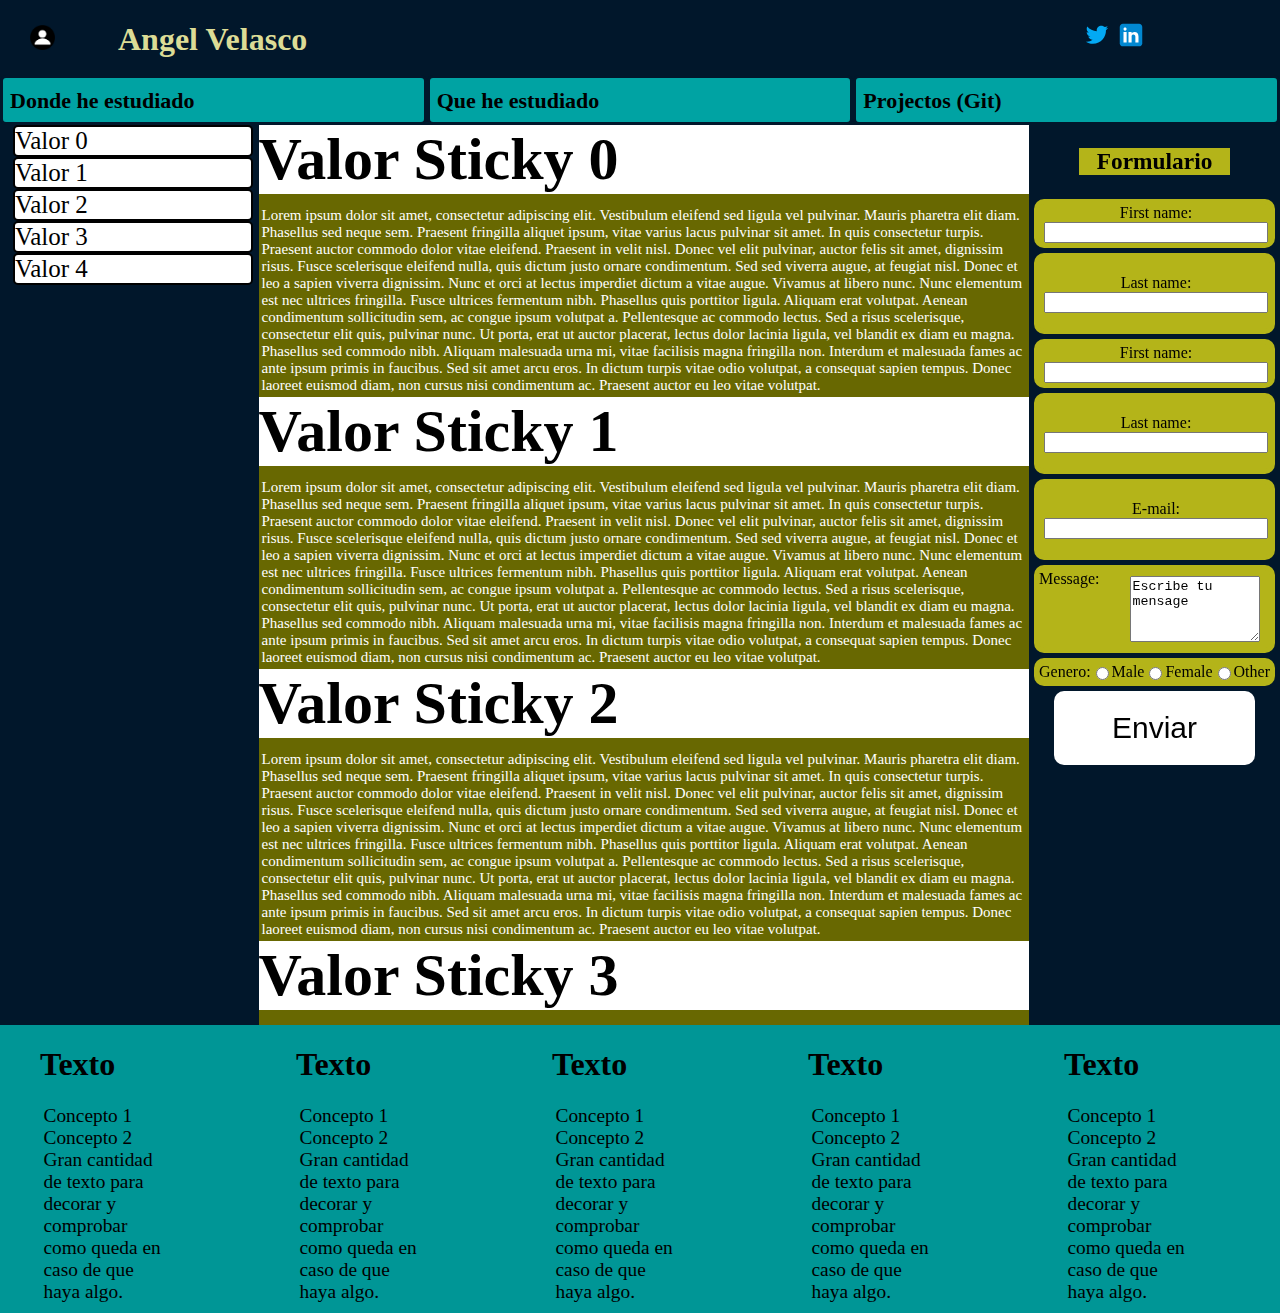
==== commit 897bf013: "Scheme and style finished" ====
--- a/index.html
+++ b/index.html
@@ -3,7 +3,7 @@
 
 <head>
 	<meta charset="UTF-8">
-	<link rel="icon" type="image/png" sizes="96x96" href="images/favicon-96x96.png">
+	<link rel="icon" type="image/png" sizes="96x96" href="images/favicon/profile-icon.png">
 	<title>HTML A</title>
 	<link rel="stylesheet" href="style.css">
 </head>
@@ -31,471 +31,152 @@
 
 	<div class="dropdown">
 		<div class="navBar">
-			<a>1</a>
-			<b>1.1</b>
-			<b>1.2</b>
-			<b>1.3</b>
-			<b>1.4</b>
-			<b>1.5</b>
+			<a href="donde estudio.html" class="dropdowntitle">Donde he estudiado</a>
+			<b>Acceso Grado Superior</b>
+			<b>Grado Superior</b>
 		</div>
 		<div class="navBar">
-			<a>2</a>
-			<b>2.1</b>
-			<b>2.2</b>
-			<b>2.3</b>
-			<b>2.4</b>
-			<b>2.5</b>
+			<a class="dropdowntitle" href="que estudio.html">Que he estudiado</a>
+			<b>Acceso Grado Superior</b>
+			<b>DAM</b>
+			<b>ASIX</b>
 		</div>
 		<div class="navBar">
-			<a>3</a>
-			<b>3.1</b>
-			<b>3.2</b>
-			<b>3.3</b>
-			<b>3.4</b>
-			<b>3.5</b>
-		</div>
-		<div class="navBar">
-			<a>4</a>
-			<b>4.1</b>
-			<b>4.2</b>
-			<b>4.3</b>
-			<b>4.4</b>
-			<b>4.5</b>
+			<a class="dropdowntitle" href="projectos.html">Projectos (Git)</a>
+			<b>En progreso</b>
 		</div>
 	</div>
 
 	</div>
 	<div class="content">
-		<div class="media1">
-			<div class="bloq1">Valor 1</div>
-			<div class="bloq1">Valor 2</div>
-			<div class="bloq1">Valor 3</div>
-			<div class="bloq1">Valor 4</div>
-			<div class="bloq1">Valor 5</div>
+		<div class="leftsidemenu">
+			<div class="bloq1"><a href="#valor0">Valor 0</a></div>
+			<div class="bloq1"><a href="#valor1">Valor 1</a></div>
+			<div class="bloq1"><a href="#valor2">Valor 2</a></div>
+			<div class="bloq1"><a href="#valor3">Valor 3</a></div>
+			<div class="bloq1"><a href="#valor4">Valor 4</a></div>
 		</div>
 
 
 		<div class="media2">
 
-			<div class="sticky1">Valor Sticky 0</div>
-			<div class="tex1">Lorem ipsum dolor sit amet, consectetur adipisicing elit. Quia facilis, suscipit veniam
-				eum nobis porro voluptatum eveniet quidem deserunt aspernatur voluptatibus architecto quisquam culpa
-				assumenda, enim magni quis amet iusto. Quae explicabo quaerat repellat eius eveniet, temporibus itaque
-				quisquam cupiditate labore cum deleniti deserunt ipsam veniam! Voluptate enim repellendus adipisci
-				maxime nulla magnam, ipsa quod totam illum reiciendis. Doloribus vel maxime iusto, excepturi quis quam.
-				Praesentium tenetur accusamus aliquam quae aperiam quisquam recusandae! Nulla officia facilis illo,
-				expedita blanditiis possimus itaque assumenda tempora rerum molestiae aspernatur ipsam voluptates quod.
-				Ratione, animi nesciunt ipsum eveniet delectus saepe omnis sed totam dolores modi iure. Aperiam magnam
-				suscipit repellat itaque sunt magni illum deserunt, possimus sequi! Numquam, minima natus repudiandae
-				perspiciatis fuga neque amet vero velit voluptatum dicta nihil, magnam, cum voluptas deserunt quasi
-				saepe recusandae? Culpa quos, tempora architecto omnis dolorem, labore impedit cumque quasi minima rem
-				provident corporis saepe itaque iste. Porro enim consequuntur tempore, beatae cum soluta labore saepe
-				magnam, est nostrum natus ducimus, id mollitia accusamus aperiam in ab libero at ad quae. Dolores eaque
-				similique, quisquam magni ipsum repellendus eos. Doloremque iusto est eveniet eius repellat eligendi
-				incidunt totam nisi quis animi pariatur nemo sed dolorem vero dolorum, quae deserunt consequuntur eos
-				quod quia eum veritatis. Nihil possimus voluptas beatae aperiam, odio in asperiores! Libero optio nulla
-				distinctio, delectus quas sint at architecto ad esse eum. Adipisci labore numquam modi voluptate non
-				perspiciatis dolore ullam sit corporis, qui voluptates inventore error rerum voluptas reiciendis
-				deserunt vero et saepe? Non obcaecati labore officia, quaerat nobis, itaque ratione, vel aliquid
-				provident explicabo necessitatibus dolores. Quibusdam, tenetur ea? Ullam reiciendis veritatis ea
-				temporibus impedit rerum blanditiis atque laboriosam cumque quaerat reprehenderit tempore magni,
-				doloremque error repellendus, velit aliquid aut deleniti tenetur consequuntur. Enim voluptates alias, in
-				minima architecto temporibus aut necessitatibus atque blanditiis, sed libero fugiat tenetur ut nostrum
-				ipsam facere dolores id dolorem neque perferendis, impedit recusandae? Corporis animi aut error vero
-				molestias, exercitationem natus libero est mollitia dolores quas! Odit velit quisquam, consectetur totam
-				nemo, illo officia placeat dignissimos ab debitis minima tempora, odio reprehenderit doloribus cumque
-				unde recusandae ratione ea molestias sit quibusdam pariatur temporibus. Repellat, pariatur aut ab odio
-				architecto libero inventore quod quae culpa officia aspernatur ex voluptas sunt illo consequatur in
-				repellendus expedita. Reprehenderit, quia laudantium? Doloremque at fugiat fugit nemo eos adipisci optio
-				eligendi delectus veniam facilis veritatis magnam animi commodi, voluptates atque enim quo pariatur ad
-				vero tempore similique est neque sed quas! Commodi rem alias et ut, accusantium dignissimos, voluptates
-				optio delectus incidunt voluptatum veritatis impedit id dolorem quisquam facere temporibus. Consectetur
-				alias modi necessitatibus? Quos facere quibusdam vel ab excepturi vero cum officia vitae, magnam fuga
-				repudiandae enim nesciunt, quae commodi voluptatum incidunt laboriosam, nostrum molestias possimus
-				sapiente est nulla dignissimos! Porro eveniet cupiditate consequatur laboriosam placeat dicta quos et
-				officiis nesciunt non cum iusto eius impedit qui inventore eligendi, expedita a blanditiis. Quos aperiam
-				deleniti aspernatur ipsa quia placeat! Ex nam laboriosam nostrum soluta animi corporis, neque cum,
-				dolorem doloremque natus voluptas illo nisi! Voluptatum blanditiis nesciunt saepe obcaecati adipisci rem
-				repellat odio dolor explicabo, ut cupiditate excepturi quo placeat tenetur accusantium. Optio, nobis!
-				Qui cumque vitae sapiente? Unde, distinctio. Dicta quibusdam architecto consectetur. Officia suscipit
-				consectetur ex dolorum. Ullam aliquid rem nesciunt molestias, ad doloremque laborum quasi asperiores
-				deleniti optio illo! Provident suscipit dolor ab fugiat dicta repudiandae est deleniti ut, hic amet
-				blanditiis exercitationem quis commodi voluptatum sequi architecto, natus ducimus cum inventore.
-				Numquam, quos quis atque fuga aspernatur hic eligendi dignissimos sint. Ducimus, obcaecati, molestiae
-				maxime sed officia aliquid eligendi laudantium cupiditate voluptas quos praesentium doloremque inventore
-				eos nobis distinctio quisquam error iste autem rem corrupti? Ipsam nulla, dolorem esse corrupti dicta
-				similique soluta, pariatur beatae libero odio necessitatibus! Eveniet possimus laudantium magnam
-				praesentium minima. Ducimus quis incidunt, praesentium, magni pariatur amet perspiciatis totam itaque
-				nihil beatae fuga? Aut esse autem praesentium, inventore ad quisquam magni sapiente accusamus numquam
-				illo minima harum. Natus iusto dolor repudiandae recusandae atque? Molestiae animi quaerat, repellat
-				sapiente quod numquam. Recusandae temporibus mollitia sequi dolorum explicabo esse voluptatem reiciendis
-				iure inventore tempore amet, odio, molestiae fugit doloribus iusto suscipit maxime dolores praesentium
-				sapiente facere aut ab eum debitis. Hic error necessitatibus fugit ab quae asperiores nemo sunt id in
-				eaque fugiat qui labore praesentium maiores, cumque, quas suscipit enim quod ducimus dicta maxime aut
-				ipsum tempore eum! Eligendi facere non laborum doloribus illo quis repellat aperiam esse dicta! Illo
-				impedit quibusdam blanditiis, amet cupiditate modi doloribus at quaerat exercitationem iste dolorum
-				quasi ducimus nihil eos quam vero repellendus rerum ad consectetur esse temporibus tempore voluptatum
-				repudiandae optio. Dolor expedita laudantium amet. Necessitatibus et minima placeat, ipsum consequuntur
-				voluptatum optio eius maxime. Quidem dolorem, architecto molestiae, totam excepturi eligendi non vitae
-				impedit modi suscipit fugiat placeat consectetur vel repellat animi iusto quaerat recusandae, quam
-				accusantium. Quidem nobis maiores obcaecati recusandae optio inventore quisquam voluptate aspernatur
-				temporibus doloribus perspiciatis dolores omnis, quasi mollitia deserunt magnam itaque nostrum
-				similique, vero suscipit! Alias quasi fugit praesentium id itaque odit natus officia laborum voluptas
-				soluta consequatur aliquid corporis, magni ea esse expedita quam quisquam facilis vel, quod iure.
-				Corrupti, quo cum aliquam doloremque architecto explicabo ducimus blanditiis. Dolorem magni eligendi ad
-				dolorum libero recusandae magnam at minima maxime odit possimus doloremque minus eos provident,
-				assumenda, beatae nisi delectus, ab sed corporis qui. Nobis fuga saepe eum culpa illo ipsa, enim dolor,
-				cum aliquid esse doloribus facilis eius nihil dicta reprehenderit quidem in distinctio, sint laborum
-				quibusdam vel ad nulla qui explicabo. Totam aliquid labore perferendis itaque, exercitationem earum
-				placeat amet, pariatur inventore debitis fugiat quod voluptas tempore? Asperiores, praesentium deleniti
-				blanditiis eos eveniet cupiditate quisquam similique nobis itaque quae esse, quibusdam quia labore
-				facere veritatis voluptate maxime soluta tempore quos accusamus animi! Delectus itaque debitis sed atque
-				repudiandae accusamus nam omnis provident eum soluta nesciunt modi ab suscipit at libero, unde, quaerat
-				doloremque culpa totam fuga consectetur laudantium minus possimus velit. Eius maxime quidem id iusto
-				nulla quo excepturi repellat provident quis, commodi corporis unde aliquid officia?</div>
-
-			<div class="sticky1">Valor Sticky 1</div>
-			<div class="tex1">Lorem ipsum dolor sit amet, consectetur adipisicing elit. Quia facilis, suscipit veniam
-				eum nobis porro voluptatum eveniet quidem deserunt aspernatur voluptatibus architecto quisquam culpa
-				assumenda, enim magni quis amet iusto. Quae explicabo quaerat repellat eius eveniet, temporibus itaque
-				quisquam cupiditate labore cum deleniti deserunt ipsam veniam! Voluptate enim repellendus adipisci
-				maxime nulla magnam, ipsa quod totam illum reiciendis. Doloribus vel maxime iusto, excepturi quis quam.
-				Praesentium tenetur accusamus aliquam quae aperiam quisquam recusandae! Nulla officia facilis illo,
-				expedita blanditiis possimus itaque assumenda tempora rerum molestiae aspernatur ipsam voluptates quod.
-				Ratione, animi nesciunt ipsum eveniet delectus saepe omnis sed totam dolores modi iure. Aperiam magnam
-				suscipit repellat itaque sunt magni illum deserunt, possimus sequi! Numquam, minima natus repudiandae
-				perspiciatis fuga neque amet vero velit voluptatum dicta nihil, magnam, cum voluptas deserunt quasi
-				saepe recusandae? Culpa quos, tempora architecto omnis dolorem, labore impedit cumque quasi minima rem
-				provident corporis saepe itaque iste. Porro enim consequuntur tempore, beatae cum soluta labore saepe
-				magnam, est nostrum natus ducimus, id mollitia accusamus aperiam in ab libero at ad quae. Dolores eaque
-				similique, quisquam magni ipsum repellendus eos. Doloremque iusto est eveniet eius repellat eligendi
-				incidunt totam nisi quis animi pariatur nemo sed dolorem vero dolorum, quae deserunt consequuntur eos
-				quod quia eum veritatis. Nihil possimus voluptas beatae aperiam, odio in asperiores! Libero optio nulla
-				distinctio, delectus quas sint at architecto ad esse eum. Adipisci labore numquam modi voluptate non
-				perspiciatis dolore ullam sit corporis, qui voluptates inventore error rerum voluptas reiciendis
-				deserunt vero et saepe? Non obcaecati labore officia, quaerat nobis, itaque ratione, vel aliquid
-				provident explicabo necessitatibus dolores. Quibusdam, tenetur ea? Ullam reiciendis veritatis ea
-				temporibus impedit rerum blanditiis atque laboriosam cumque quaerat reprehenderit tempore magni,
-				doloremque error repellendus, velit aliquid aut deleniti tenetur consequuntur. Enim voluptates alias, in
-				minima architecto temporibus aut necessitatibus atque blanditiis, sed libero fugiat tenetur ut nostrum
-				ipsam facere dolores id dolorem neque perferendis, impedit recusandae? Corporis animi aut error vero
-				molestias, exercitationem natus libero est mollitia dolores quas! Odit velit quisquam, consectetur totam
-				nemo, illo officia placeat dignissimos ab debitis minima tempora, odio reprehenderit doloribus cumque
-				unde recusandae ratione ea molestias sit quibusdam pariatur temporibus. Repellat, pariatur aut ab odio
-				architecto libero inventore quod quae culpa officia aspernatur ex voluptas sunt illo consequatur in
-				repellendus expedita. Reprehenderit, quia laudantium? Doloremque at fugiat fugit nemo eos adipisci optio
-				eligendi delectus veniam facilis veritatis magnam animi commodi, voluptates atque enim quo pariatur ad
-				vero tempore similique est neque sed quas! Commodi rem alias et ut, accusantium dignissimos, voluptates
-				optio delectus incidunt voluptatum veritatis impedit id dolorem quisquam facere temporibus. Consectetur
-				alias modi necessitatibus? Quos facere quibusdam vel ab excepturi vero cum officia vitae, magnam fuga
-				repudiandae enim nesciunt, quae commodi voluptatum incidunt laboriosam, nostrum molestias possimus
-				sapiente est nulla dignissimos! Porro eveniet cupiditate consequatur laboriosam placeat dicta quos et
-				officiis nesciunt non cum iusto eius impedit qui inventore eligendi, expedita a blanditiis. Quos aperiam
-				deleniti aspernatur ipsa quia placeat! Ex nam laboriosam nostrum soluta animi corporis, neque cum,
-				dolorem doloremque natus voluptas illo nisi! Voluptatum blanditiis nesciunt saepe obcaecati adipisci rem
-				repellat odio dolor explicabo, ut cupiditate excepturi quo placeat tenetur accusantium. Optio, nobis!
-				Qui cumque vitae sapiente? Unde, distinctio. Dicta quibusdam architecto consectetur. Officia suscipit
-				consectetur ex dolorum. Ullam aliquid rem nesciunt molestias, ad doloremque laborum quasi asperiores
-				deleniti optio illo! Provident suscipit dolor ab fugiat dicta repudiandae est deleniti ut, hic amet
-				blanditiis exercitationem quis commodi voluptatum sequi architecto, natus ducimus cum inventore.
-				Numquam, quos quis atque fuga aspernatur hic eligendi dignissimos sint. Ducimus, obcaecati, molestiae
-				maxime sed officia aliquid eligendi laudantium cupiditate voluptas quos praesentium doloremque inventore
-				eos nobis distinctio quisquam error iste autem rem corrupti? Ipsam nulla, dolorem esse corrupti dicta
-				similique soluta, pariatur beatae libero odio necessitatibus! Eveniet possimus laudantium magnam
-				praesentium minima. Ducimus quis incidunt, praesentium, magni pariatur amet perspiciatis totam itaque
-				nihil beatae fuga? Aut esse autem praesentium, inventore ad quisquam magni sapiente accusamus numquam
-				illo minima harum. Natus iusto dolor repudiandae recusandae atque? Molestiae animi quaerat, repellat
-				sapiente quod numquam. Recusandae temporibus mollitia sequi dolorum explicabo esse voluptatem reiciendis
-				iure inventore tempore amet, odio, molestiae fugit doloribus iusto suscipit maxime dolores praesentium
-				sapiente facere aut ab eum debitis. Hic error necessitatibus fugit ab quae asperiores nemo sunt id in
-				eaque fugiat qui labore praesentium maiores, cumque, quas suscipit enim quod ducimus dicta maxime aut
-				ipsum tempore eum! Eligendi facere non laborum doloribus illo quis repellat aperiam esse dicta! Illo
-				impedit quibusdam blanditiis, amet cupiditate modi doloribus at quaerat exercitationem iste dolorum
-				quasi ducimus nihil eos quam vero repellendus rerum ad consectetur esse temporibus tempore voluptatum
-				repudiandae optio. Dolor expedita laudantium amet. Necessitatibus et minima placeat, ipsum consequuntur
-				voluptatum optio eius maxime. Quidem dolorem, architecto molestiae, totam excepturi eligendi non vitae
-				impedit modi suscipit fugiat placeat consectetur vel repellat animi iusto quaerat recusandae, quam
-				accusantium. Quidem nobis maiores obcaecati recusandae optio inventore quisquam voluptate aspernatur
-				temporibus doloribus perspiciatis dolores omnis, quasi mollitia deserunt magnam itaque nostrum
-				similique, vero suscipit! Alias quasi fugit praesentium id itaque odit natus officia laborum voluptas
-				soluta consequatur aliquid corporis, magni ea esse expedita quam quisquam facilis vel, quod iure.
-				Corrupti, quo cum aliquam doloremque architecto explicabo ducimus blanditiis. Dolorem magni eligendi ad
-				dolorum libero recusandae magnam at minima maxime odit possimus doloremque minus eos provident,
-				assumenda, beatae nisi delectus, ab sed corporis qui. Nobis fuga saepe eum culpa illo ipsa, enim dolor,
-				cum aliquid esse doloribus facilis eius nihil dicta reprehenderit quidem in distinctio, sint laborum
-				quibusdam vel ad nulla qui explicabo. Totam aliquid labore perferendis itaque, exercitationem earum
-				placeat amet, pariatur inventore debitis fugiat quod voluptas tempore? Asperiores, praesentium deleniti
-				blanditiis eos eveniet cupiditate quisquam similique nobis itaque quae esse, quibusdam quia labore
-				facere veritatis voluptate maxime soluta tempore quos accusamus animi! Delectus itaque debitis sed atque
-				repudiandae accusamus nam omnis provident eum soluta nesciunt modi ab suscipit at libero, unde, quaerat
-				doloremque culpa totam fuga consectetur laudantium minus possimus velit. Eius maxime quidem id iusto
-				nulla quo excepturi repellat provident quis, commodi corporis unde aliquid officia?</div>
-
-			<div class="sticky1">Valor Sticky 2</div>
-			<div class="tex1">Lorem ipsum dolor sit amet, consectetur adipisicing elit. Quia facilis, suscipit veniam
-				eum nobis porro voluptatum eveniet quidem deserunt aspernatur voluptatibus architecto quisquam culpa
-				assumenda, enim magni quis amet iusto. Quae explicabo quaerat repellat eius eveniet, temporibus itaque
-				quisquam cupiditate labore cum deleniti deserunt ipsam veniam! Voluptate enim repellendus adipisci
-				maxime nulla magnam, ipsa quod totam illum reiciendis. Doloribus vel maxime iusto, excepturi quis quam.
-				Praesentium tenetur accusamus aliquam quae aperiam quisquam recusandae! Nulla officia facilis illo,
-				expedita blanditiis possimus itaque assumenda tempora rerum molestiae aspernatur ipsam voluptates quod.
-				Ratione, animi nesciunt ipsum eveniet delectus saepe omnis sed totam dolores modi iure. Aperiam magnam
-				suscipit repellat itaque sunt magni illum deserunt, possimus sequi! Numquam, minima natus repudiandae
-				perspiciatis fuga neque amet vero velit voluptatum dicta nihil, magnam, cum voluptas deserunt quasi
-				saepe recusandae? Culpa quos, tempora architecto omnis dolorem, labore impedit cumque quasi minima rem
-				provident corporis saepe itaque iste. Porro enim consequuntur tempore, beatae cum soluta labore saepe
-				magnam, est nostrum natus ducimus, id mollitia accusamus aperiam in ab libero at ad quae. Dolores eaque
-				similique, quisquam magni ipsum repellendus eos. Doloremque iusto est eveniet eius repellat eligendi
-				incidunt totam nisi quis animi pariatur nemo sed dolorem vero dolorum, quae deserunt consequuntur eos
-				quod quia eum veritatis. Nihil possimus voluptas beatae aperiam, odio in asperiores! Libero optio nulla
-				distinctio, delectus quas sint at architecto ad esse eum. Adipisci labore numquam modi voluptate non
-				perspiciatis dolore ullam sit corporis, qui voluptates inventore error rerum voluptas reiciendis
-				deserunt vero et saepe? Non obcaecati labore officia, quaerat nobis, itaque ratione, vel aliquid
-				provident explicabo necessitatibus dolores. Quibusdam, tenetur ea? Ullam reiciendis veritatis ea
-				temporibus impedit rerum blanditiis atque laboriosam cumque quaerat reprehenderit tempore magni,
-				doloremque error repellendus, velit aliquid aut deleniti tenetur consequuntur. Enim voluptates alias, in
-				minima architecto temporibus aut necessitatibus atque blanditiis, sed libero fugiat tenetur ut nostrum
-				ipsam facere dolores id dolorem neque perferendis, impedit recusandae? Corporis animi aut error vero
-				molestias, exercitationem natus libero est mollitia dolores quas! Odit velit quisquam, consectetur totam
-				nemo, illo officia placeat dignissimos ab debitis minima tempora, odio reprehenderit doloribus cumque
-				unde recusandae ratione ea molestias sit quibusdam pariatur temporibus. Repellat, pariatur aut ab odio
-				architecto libero inventore quod quae culpa officia aspernatur ex voluptas sunt illo consequatur in
-				repellendus expedita. Reprehenderit, quia laudantium? Doloremque at fugiat fugit nemo eos adipisci optio
-				eligendi delectus veniam facilis veritatis magnam animi commodi, voluptates atque enim quo pariatur ad
-				vero tempore similique est neque sed quas! Commodi rem alias et ut, accusantium dignissimos, voluptates
-				optio delectus incidunt voluptatum veritatis impedit id dolorem quisquam facere temporibus. Consectetur
-				alias modi necessitatibus? Quos facere quibusdam vel ab excepturi vero cum officia vitae, magnam fuga
-				repudiandae enim nesciunt, quae commodi voluptatum incidunt laboriosam, nostrum molestias possimus
-				sapiente est nulla dignissimos! Porro eveniet cupiditate consequatur laboriosam placeat dicta quos et
-				officiis nesciunt non cum iusto eius impedit qui inventore eligendi, expedita a blanditiis. Quos aperiam
-				deleniti aspernatur ipsa quia placeat! Ex nam laboriosam nostrum soluta animi corporis, neque cum,
-				dolorem doloremque natus voluptas illo nisi! Voluptatum blanditiis nesciunt saepe obcaecati adipisci rem
-				repellat odio dolor explicabo, ut cupiditate excepturi quo placeat tenetur accusantium. Optio, nobis!
-				Qui cumque vitae sapiente? Unde, distinctio. Dicta quibusdam architecto consectetur. Officia suscipit
-				consectetur ex dolorum. Ullam aliquid rem nesciunt molestias, ad doloremque laborum quasi asperiores
-				deleniti optio illo! Provident suscipit dolor ab fugiat dicta repudiandae est deleniti ut, hic amet
-				blanditiis exercitationem quis commodi voluptatum sequi architecto, natus ducimus cum inventore.
-				Numquam, quos quis atque fuga aspernatur hic eligendi dignissimos sint. Ducimus, obcaecati, molestiae
-				maxime sed officia aliquid eligendi laudantium cupiditate voluptas quos praesentium doloremque inventore
-				eos nobis distinctio quisquam error iste autem rem corrupti? Ipsam nulla, dolorem esse corrupti dicta
-				similique soluta, pariatur beatae libero odio necessitatibus! Eveniet possimus laudantium magnam
-				praesentium minima. Ducimus quis incidunt, praesentium, magni pariatur amet perspiciatis totam itaque
-				nihil beatae fuga? Aut esse autem praesentium, inventore ad quisquam magni sapiente accusamus numquam
-				illo minima harum. Natus iusto dolor repudiandae recusandae atque? Molestiae animi quaerat, repellat
-				sapiente quod numquam. Recusandae temporibus mollitia sequi dolorum explicabo esse voluptatem reiciendis
-				iure inventore tempore amet, odio, molestiae fugit doloribus iusto suscipit maxime dolores praesentium
-				sapiente facere aut ab eum debitis. Hic error necessitatibus fugit ab quae asperiores nemo sunt id in
-				eaque fugiat qui labore praesentium maiores, cumque, quas suscipit enim quod ducimus dicta maxime aut
-				ipsum tempore eum! Eligendi facere non laborum doloribus illo quis repellat aperiam esse dicta! Illo
-				impedit quibusdam blanditiis, amet cupiditate modi doloribus at quaerat exercitationem iste dolorum
-				quasi ducimus nihil eos quam vero repellendus rerum ad consectetur esse temporibus tempore voluptatum
-				repudiandae optio. Dolor expedita laudantium amet. Necessitatibus et minima placeat, ipsum consequuntur
-				voluptatum optio eius maxime. Quidem dolorem, architecto molestiae, totam excepturi eligendi non vitae
-				impedit modi suscipit fugiat placeat consectetur vel repellat animi iusto quaerat recusandae, quam
-				accusantium. Quidem nobis maiores obcaecati recusandae optio inventore quisquam voluptate aspernatur
-				temporibus doloribus perspiciatis dolores omnis, quasi mollitia deserunt magnam itaque nostrum
-				similique, vero suscipit! Alias quasi fugit praesentium id itaque odit natus officia laborum voluptas
-				soluta consequatur aliquid corporis, magni ea esse expedita quam quisquam facilis vel, quod iure.
-				Corrupti, quo cum aliquam doloremque architecto explicabo ducimus blanditiis. Dolorem magni eligendi ad
-				dolorum libero recusandae magnam at minima maxime odit possimus doloremque minus eos provident,
-				assumenda, beatae nisi delectus, ab sed corporis qui. Nobis fuga saepe eum culpa illo ipsa, enim dolor,
-				cum aliquid esse doloribus facilis eius nihil dicta reprehenderit quidem in distinctio, sint laborum
-				quibusdam vel ad nulla qui explicabo. Totam aliquid labore perferendis itaque, exercitationem earum
-				placeat amet, pariatur inventore debitis fugiat quod voluptas tempore? Asperiores, praesentium deleniti
-				blanditiis eos eveniet cupiditate quisquam similique nobis itaque quae esse, quibusdam quia labore
-				facere veritatis voluptate maxime soluta tempore quos accusamus animi! Delectus itaque debitis sed atque
-				repudiandae accusamus nam omnis provident eum soluta nesciunt modi ab suscipit at libero, unde, quaerat
-				doloremque culpa totam fuga consectetur laudantium minus possimus velit. Eius maxime quidem id iusto
-				nulla quo excepturi repellat provident quis, commodi corporis unde aliquid officia?</div>
-
-			<div class="sticky1">Valor Sticky 3</div>
-			<div class="tex1">Lorem ipsum dolor sit amet, consectetur adipisicing elit. Quia facilis, suscipit veniam
-				eum nobis porro voluptatum eveniet quidem deserunt aspernatur voluptatibus architecto quisquam culpa
-				assumenda, enim magni quis amet iusto. Quae explicabo quaerat repellat eius eveniet, temporibus itaque
-				quisquam cupiditate labore cum deleniti deserunt ipsam veniam! Voluptate enim repellendus adipisci
-				maxime nulla magnam, ipsa quod totam illum reiciendis. Doloribus vel maxime iusto, excepturi quis quam.
-				Praesentium tenetur accusamus aliquam quae aperiam quisquam recusandae! Nulla officia facilis illo,
-				expedita blanditiis possimus itaque assumenda tempora rerum molestiae aspernatur ipsam voluptates quod.
-				Ratione, animi nesciunt ipsum eveniet delectus saepe omnis sed totam dolores modi iure. Aperiam magnam
-				suscipit repellat itaque sunt magni illum deserunt, possimus sequi! Numquam, minima natus repudiandae
-				perspiciatis fuga neque amet vero velit voluptatum dicta nihil, magnam, cum voluptas deserunt quasi
-				saepe recusandae? Culpa quos, tempora architecto omnis dolorem, labore impedit cumque quasi minima rem
-				provident corporis saepe itaque iste. Porro enim consequuntur tempore, beatae cum soluta labore saepe
-				magnam, est nostrum natus ducimus, id mollitia accusamus aperiam in ab libero at ad quae. Dolores eaque
-				similique, quisquam magni ipsum repellendus eos. Doloremque iusto est eveniet eius repellat eligendi
-				incidunt totam nisi quis animi pariatur nemo sed dolorem vero dolorum, quae deserunt consequuntur eos
-				quod quia eum veritatis. Nihil possimus voluptas beatae aperiam, odio in asperiores! Libero optio nulla
-				distinctio, delectus quas sint at architecto ad esse eum. Adipisci labore numquam modi voluptate non
-				perspiciatis dolore ullam sit corporis, qui voluptates inventore error rerum voluptas reiciendis
-				deserunt vero et saepe? Non obcaecati labore officia, quaerat nobis, itaque ratione, vel aliquid
-				provident explicabo necessitatibus dolores. Quibusdam, tenetur ea? Ullam reiciendis veritatis ea
-				temporibus impedit rerum blanditiis atque laboriosam cumque quaerat reprehenderit tempore magni,
-				doloremque error repellendus, velit aliquid aut deleniti tenetur consequuntur. Enim voluptates alias, in
-				minima architecto temporibus aut necessitatibus atque blanditiis, sed libero fugiat tenetur ut nostrum
-				ipsam facere dolores id dolorem neque perferendis, impedit recusandae? Corporis animi aut error vero
-				molestias, exercitationem natus libero est mollitia dolores quas! Odit velit quisquam, consectetur totam
-				nemo, illo officia placeat dignissimos ab debitis minima tempora, odio reprehenderit doloribus cumque
-				unde recusandae ratione ea molestias sit quibusdam pariatur temporibus. Repellat, pariatur aut ab odio
-				architecto libero inventore quod quae culpa officia aspernatur ex voluptas sunt illo consequatur in
-				repellendus expedita. Reprehenderit, quia laudantium? Doloremque at fugiat fugit nemo eos adipisci optio
-				eligendi delectus veniam facilis veritatis magnam animi commodi, voluptates atque enim quo pariatur ad
-				vero tempore similique est neque sed quas! Commodi rem alias et ut, accusantium dignissimos, voluptates
-				optio delectus incidunt voluptatum veritatis impedit id dolorem quisquam facere temporibus. Consectetur
-				alias modi necessitatibus? Quos facere quibusdam vel ab excepturi vero cum officia vitae, magnam fuga
-				repudiandae enim nesciunt, quae commodi voluptatum incidunt laboriosam, nostrum molestias possimus
-				sapiente est nulla dignissimos! Porro eveniet cupiditate consequatur laboriosam placeat dicta quos et
-				officiis nesciunt non cum iusto eius impedit qui inventore eligendi, expedita a blanditiis. Quos aperiam
-				deleniti aspernatur ipsa quia placeat! Ex nam laboriosam nostrum soluta animi corporis, neque cum,
-				dolorem doloremque natus voluptas illo nisi! Voluptatum blanditiis nesciunt saepe obcaecati adipisci rem
-				repellat odio dolor explicabo, ut cupiditate excepturi quo placeat tenetur accusantium. Optio, nobis!
-				Qui cumque vitae sapiente? Unde, distinctio. Dicta quibusdam architecto consectetur. Officia suscipit
-				consectetur ex dolorum. Ullam aliquid rem nesciunt molestias, ad doloremque laborum quasi asperiores
-				deleniti optio illo! Provident suscipit dolor ab fugiat dicta repudiandae est deleniti ut, hic amet
-				blanditiis exercitationem quis commodi voluptatum sequi architecto, natus ducimus cum inventore.
-				Numquam, quos quis atque fuga aspernatur hic eligendi dignissimos sint. Ducimus, obcaecati, molestiae
-				maxime sed officia aliquid eligendi laudantium cupiditate voluptas quos praesentium doloremque inventore
-				eos nobis distinctio quisquam error iste autem rem corrupti? Ipsam nulla, dolorem esse corrupti dicta
-				similique soluta, pariatur beatae libero odio necessitatibus! Eveniet possimus laudantium magnam
-				praesentium minima. Ducimus quis incidunt, praesentium, magni pariatur amet perspiciatis totam itaque
-				nihil beatae fuga? Aut esse autem praesentium, inventore ad quisquam magni sapiente accusamus numquam
-				illo minima harum. Natus iusto dolor repudiandae recusandae atque? Molestiae animi quaerat, repellat
-				sapiente quod numquam. Recusandae temporibus mollitia sequi dolorum explicabo esse voluptatem reiciendis
-				iure inventore tempore amet, odio, molestiae fugit doloribus iusto suscipit maxime dolores praesentium
-				sapiente facere aut ab eum debitis. Hic error necessitatibus fugit ab quae asperiores nemo sunt id in
-				eaque fugiat qui labore praesentium maiores, cumque, quas suscipit enim quod ducimus dicta maxime aut
-				ipsum tempore eum! Eligendi facere non laborum doloribus illo quis repellat aperiam esse dicta! Illo
-				impedit quibusdam blanditiis, amet cupiditate modi doloribus at quaerat exercitationem iste dolorum
-				quasi ducimus nihil eos quam vero repellendus rerum ad consectetur esse temporibus tempore voluptatum
-				repudiandae optio. Dolor expedita laudantium amet. Necessitatibus et minima placeat, ipsum consequuntur
-				voluptatum optio eius maxime. Quidem dolorem, architecto molestiae, totam excepturi eligendi non vitae
-				impedit modi suscipit fugiat placeat consectetur vel repellat animi iusto quaerat recusandae, quam
-				accusantium. Quidem nobis maiores obcaecati recusandae optio inventore quisquam voluptate aspernatur
-				temporibus doloribus perspiciatis dolores omnis, quasi mollitia deserunt magnam itaque nostrum
-				similique, vero suscipit! Alias quasi fugit praesentium id itaque odit natus officia laborum voluptas
-				soluta consequatur aliquid corporis, magni ea esse expedita quam quisquam facilis vel, quod iure.
-				Corrupti, quo cum aliquam doloremque architecto explicabo ducimus blanditiis. Dolorem magni eligendi ad
-				dolorum libero recusandae magnam at minima maxime odit possimus doloremque minus eos provident,
-				assumenda, beatae nisi delectus, ab sed corporis qui. Nobis fuga saepe eum culpa illo ipsa, enim dolor,
-				cum aliquid esse doloribus facilis eius nihil dicta reprehenderit quidem in distinctio, sint laborum
-				quibusdam vel ad nulla qui explicabo. Totam aliquid labore perferendis itaque, exercitationem earum
-				placeat amet, pariatur inventore debitis fugiat quod voluptas tempore? Asperiores, praesentium deleniti
-				blanditiis eos eveniet cupiditate quisquam similique nobis itaque quae esse, quibusdam quia labore
-				facere veritatis voluptate maxime soluta tempore quos accusamus animi! Delectus itaque debitis sed atque
-				repudiandae accusamus nam omnis provident eum soluta nesciunt modi ab suscipit at libero, unde, quaerat
-				doloremque culpa totam fuga consectetur laudantium minus possimus velit. Eius maxime quidem id iusto
-				nulla quo excepturi repellat provident quis, commodi corporis unde aliquid officia?</div>
-
-			<div class="sticky1">Valor Sticky 4</div>
-			<div class="tex1">Lorem ipsum dolor sit amet, consectetur adipisicing elit. Quia facilis, suscipit veniam
-				eum nobis porro voluptatum eveniet quidem deserunt aspernatur voluptatibus architecto quisquam culpa
-				assumenda, enim magni quis amet iusto. Quae explicabo quaerat repellat eius eveniet, temporibus itaque
-				quisquam cupiditate labore cum deleniti deserunt ipsam veniam! Voluptate enim repellendus adipisci
-				maxime nulla magnam, ipsa quod totam illum reiciendis. Doloribus vel maxime iusto, excepturi quis quam.
-				Praesentium tenetur accusamus aliquam quae aperiam quisquam recusandae! Nulla officia facilis illo,
-				expedita blanditiis possimus itaque assumenda tempora rerum molestiae aspernatur ipsam voluptates quod.
-				Ratione, animi nesciunt ipsum eveniet delectus saepe omnis sed totam dolores modi iure. Aperiam magnam
-				suscipit repellat itaque sunt magni illum deserunt, possimus sequi! Numquam, minima natus repudiandae
-				perspiciatis fuga neque amet vero velit voluptatum dicta nihil, magnam, cum voluptas deserunt quasi
-				saepe recusandae? Culpa quos, tempora architecto omnis dolorem, labore impedit cumque quasi minima rem
-				provident corporis saepe itaque iste. Porro enim consequuntur tempore, beatae cum soluta labore saepe
-				magnam, est nostrum natus ducimus, id mollitia accusamus aperiam in ab libero at ad quae. Dolores eaque
-				similique, quisquam magni ipsum repellendus eos. Doloremque iusto est eveniet eius repellat eligendi
-				incidunt totam nisi quis animi pariatur nemo sed dolorem vero dolorum, quae deserunt consequuntur eos
-				quod quia eum veritatis. Nihil possimus voluptas beatae aperiam, odio in asperiores! Libero optio nulla
-				distinctio, delectus quas sint at architecto ad esse eum. Adipisci labore numquam modi voluptate non
-				perspiciatis dolore ullam sit corporis, qui voluptates inventore error rerum voluptas reiciendis
-				deserunt vero et saepe? Non obcaecati labore officia, quaerat nobis, itaque ratione, vel aliquid
-				provident explicabo necessitatibus dolores. Quibusdam, tenetur ea? Ullam reiciendis veritatis ea
-				temporibus impedit rerum blanditiis atque laboriosam cumque quaerat reprehenderit tempore magni,
-				doloremque error repellendus, velit aliquid aut deleniti tenetur consequuntur. Enim voluptates alias, in
-				minima architecto temporibus aut necessitatibus atque blanditiis, sed libero fugiat tenetur ut nostrum
-				ipsam facere dolores id dolorem neque perferendis, impedit recusandae? Corporis animi aut error vero
-				molestias, exercitationem natus libero est mollitia dolores quas! Odit velit quisquam, consectetur totam
-				nemo, illo officia placeat dignissimos ab debitis minima tempora, odio reprehenderit doloribus cumque
-				unde recusandae ratione ea molestias sit quibusdam pariatur temporibus. Repellat, pariatur aut ab odio
-				architecto libero inventore quod quae culpa officia aspernatur ex voluptas sunt illo consequatur in
-				repellendus expedita. Reprehenderit, quia laudantium? Doloremque at fugiat fugit nemo eos adipisci optio
-				eligendi delectus veniam facilis veritatis magnam animi commodi, voluptates atque enim quo pariatur ad
-				vero tempore similique est neque sed quas! Commodi rem alias et ut, accusantium dignissimos, voluptates
-				optio delectus incidunt voluptatum veritatis impedit id dolorem quisquam facere temporibus. Consectetur
-				alias modi necessitatibus? Quos facere quibusdam vel ab excepturi vero cum officia vitae, magnam fuga
-				repudiandae enim nesciunt, quae commodi voluptatum incidunt laboriosam, nostrum molestias possimus
-				sapiente est nulla dignissimos! Porro eveniet cupiditate consequatur laboriosam placeat dicta quos et
-				officiis nesciunt non cum iusto eius impedit qui inventore eligendi, expedita a blanditiis. Quos aperiam
-				deleniti aspernatur ipsa quia placeat! Ex nam laboriosam nostrum soluta animi corporis, neque cum,
-				dolorem doloremque natus voluptas illo nisi! Voluptatum blanditiis nesciunt saepe obcaecati adipisci rem
-				repellat odio dolor explicabo, ut cupiditate excepturi quo placeat tenetur accusantium. Optio, nobis!
-				Qui cumque vitae sapiente? Unde, distinctio. Dicta quibusdam architecto consectetur. Officia suscipit
-				consectetur ex dolorum. Ullam aliquid rem nesciunt molestias, ad doloremque laborum quasi asperiores
-				deleniti optio illo! Provident suscipit dolor ab fugiat dicta repudiandae est deleniti ut, hic amet
-				blanditiis exercitationem quis commodi voluptatum sequi architecto, natus ducimus cum inventore.
-				Numquam, quos quis atque fuga aspernatur hic eligendi dignissimos sint. Ducimus, obcaecati, molestiae
-				maxime sed officia aliquid eligendi laudantium cupiditate voluptas quos praesentium doloremque inventore
-				eos nobis distinctio quisquam error iste autem rem corrupti? Ipsam nulla, dolorem esse corrupti dicta
-				similique soluta, pariatur beatae libero odio necessitatibus! Eveniet possimus laudantium magnam
-				praesentium minima. Ducimus quis incidunt, praesentium, magni pariatur amet perspiciatis totam itaque
-				nihil beatae fuga? Aut esse autem praesentium, inventore ad quisquam magni sapiente accusamus numquam
-				illo minima harum. Natus iusto dolor repudiandae recusandae atque? Molestiae animi quaerat, repellat
-				sapiente quod numquam. Recusandae temporibus mollitia sequi dolorum explicabo esse voluptatem reiciendis
-				iure inventore tempore amet, odio, molestiae fugit doloribus iusto suscipit maxime dolores praesentium
-				sapiente facere aut ab eum debitis. Hic error necessitatibus fugit ab quae asperiores nemo sunt id in
-				eaque fugiat qui labore praesentium maiores, cumque, quas suscipit enim quod ducimus dicta maxime aut
-				ipsum tempore eum! Eligendi facere non laborum doloribus illo quis repellat aperiam esse dicta! Illo
-				impedit quibusdam blanditiis, amet cupiditate modi doloribus at quaerat exercitationem iste dolorum
-				quasi ducimus nihil eos quam vero repellendus rerum ad consectetur esse temporibus tempore voluptatum
-				repudiandae optio. Dolor expedita laudantium amet. Necessitatibus et minima placeat, ipsum consequuntur
-				voluptatum optio eius maxime. Quidem dolorem, architecto molestiae, totam excepturi eligendi non vitae
-				impedit modi suscipit fugiat placeat consectetur vel repellat animi iusto quaerat recusandae, quam
-				accusantium. Quidem nobis maiores obcaecati recusandae optio inventore quisquam voluptate aspernatur
-				temporibus doloribus perspiciatis dolores omnis, quasi mollitia deserunt magnam itaque nostrum
-				similique, vero suscipit! Alias quasi fugit praesentium id itaque odit natus officia laborum voluptas
-				soluta consequatur aliquid corporis, magni ea esse expedita quam quisquam facilis vel, quod iure.
-				Corrupti, quo cum aliquam doloremque architecto explicabo ducimus blanditiis. Dolorem magni eligendi ad
-				dolorum libero recusandae magnam at minima maxime odit possimus doloremque minus eos provident,
-				assumenda, beatae nisi delectus, ab sed corporis qui. Nobis fuga saepe eum culpa illo ipsa, enim dolor,
-				cum aliquid esse doloribus facilis eius nihil dicta reprehenderit quidem in distinctio, sint laborum
-				quibusdam vel ad nulla qui explicabo. Totam aliquid labore perferendis itaque, exercitationem earum
-				placeat amet, pariatur inventore debitis fugiat quod voluptas tempore? Asperiores, praesentium deleniti
-				blanditiis eos eveniet cupiditate quisquam similique nobis itaque quae esse, quibusdam quia labore
-				facere veritatis voluptate maxime soluta tempore quos accusamus animi! Delectus itaque debitis sed atque
-				repudiandae accusamus nam omnis provident eum soluta nesciunt modi ab suscipit at libero, unde, quaerat
-				doloremque culpa totam fuga consectetur laudantium minus possimus velit. Eius maxime quidem id iusto
-				nulla quo excepturi repellat provident quis, commodi corporis unde aliquid officia?</div>
-		</div>
-		<div class="media3">
+			<div class="sticky1" id="valor0">Valor Sticky 0</div>
+			<div class="tex1">
+				Lorem ipsum dolor sit amet, consectetur adipiscing elit. Vestibulum eleifend sed ligula vel pulvinar.
+				Mauris pharetra elit diam. Phasellus sed neque sem. Praesent fringilla aliquet ipsum, vitae varius lacus
+				pulvinar sit amet. In quis consectetur turpis. Praesent auctor commodo dolor vitae eleifend. Praesent in
+				velit nisl. Donec vel elit pulvinar, auctor felis sit amet, dignissim risus. Fusce scelerisque eleifend
+				nulla, quis dictum justo ornare condimentum. Sed sed viverra augue, at feugiat nisl. Donec et leo a
+				sapien viverra dignissim. Nunc et orci at lectus imperdiet dictum a vitae augue. Vivamus at libero nunc.
+				Nunc elementum est nec ultrices fringilla. Fusce ultrices fermentum nibh. Phasellus quis porttitor
+				ligula. Aliquam erat volutpat. Aenean condimentum sollicitudin sem, ac congue ipsum volutpat a.
+				Pellentesque ac commodo lectus. Sed a risus scelerisque, consectetur elit quis, pulvinar nunc. Ut porta,
+				erat ut auctor placerat, lectus dolor lacinia ligula, vel blandit ex diam eu magna. Phasellus sed
+				commodo nibh. Aliquam malesuada urna mi, vitae facilisis magna fringilla non. Interdum et malesuada
+				fames ac ante ipsum primis in faucibus. Sed sit amet arcu eros. In dictum turpis vitae odio volutpat, a
+				consequat sapien tempus. Donec laoreet euismod diam, non cursus nisi condimentum ac. Praesent auctor eu
+				leo vitae volutpat.
+			</div>
+			<div class="sticky1" id="valor1">Valor Sticky 1</div>
+			<div class="tex1">
+				Lorem ipsum dolor sit amet, consectetur adipiscing elit. Vestibulum eleifend sed ligula vel pulvinar.
+				Mauris pharetra elit diam. Phasellus sed neque sem. Praesent fringilla aliquet ipsum, vitae varius lacus
+				pulvinar sit amet. In quis consectetur turpis. Praesent auctor commodo dolor vitae eleifend. Praesent in
+				velit nisl. Donec vel elit pulvinar, auctor felis sit amet, dignissim risus. Fusce scelerisque eleifend
+				nulla, quis dictum justo ornare condimentum. Sed sed viverra augue, at feugiat nisl. Donec et leo a
+				sapien viverra dignissim. Nunc et orci at lectus imperdiet dictum a vitae augue. Vivamus at libero nunc.
+				Nunc elementum est nec ultrices fringilla. Fusce ultrices fermentum nibh. Phasellus quis porttitor
+				ligula. Aliquam erat volutpat. Aenean condimentum sollicitudin sem, ac congue ipsum volutpat a.
+				Pellentesque ac commodo lectus. Sed a risus scelerisque, consectetur elit quis, pulvinar nunc. Ut porta,
+				erat ut auctor placerat, lectus dolor lacinia ligula, vel blandit ex diam eu magna. Phasellus sed
+				commodo nibh. Aliquam malesuada urna mi, vitae facilisis magna fringilla non. Interdum et malesuada
+				fames ac ante ipsum primis in faucibus. Sed sit amet arcu eros. In dictum turpis vitae odio volutpat, a
+				consequat sapien tempus. Donec laoreet euismod diam, non cursus nisi condimentum ac. Praesent auctor eu
+				leo vitae volutpat.
+			</div>
+			<div class="sticky1" id="valor2">Valor Sticky 2</div>
+			<div class="tex1">
+				Lorem ipsum dolor sit amet, consectetur adipiscing elit. Vestibulum eleifend sed ligula vel pulvinar.
+				Mauris pharetra elit diam. Phasellus sed neque sem. Praesent fringilla aliquet ipsum, vitae varius lacus
+				pulvinar sit amet. In quis consectetur turpis. Praesent auctor commodo dolor vitae eleifend. Praesent in
+				velit nisl. Donec vel elit pulvinar, auctor felis sit amet, dignissim risus. Fusce scelerisque eleifend
+				nulla, quis dictum justo ornare condimentum. Sed sed viverra augue, at feugiat nisl. Donec et leo a
+				sapien viverra dignissim. Nunc et orci at lectus imperdiet dictum a vitae augue. Vivamus at libero nunc.
+				Nunc elementum est nec ultrices fringilla. Fusce ultrices fermentum nibh. Phasellus quis porttitor
+				ligula. Aliquam erat volutpat. Aenean condimentum sollicitudin sem, ac congue ipsum volutpat a.
+				Pellentesque ac commodo lectus. Sed a risus scelerisque, consectetur elit quis, pulvinar nunc. Ut porta,
+				erat ut auctor placerat, lectus dolor lacinia ligula, vel blandit ex diam eu magna. Phasellus sed
+				commodo nibh. Aliquam malesuada urna mi, vitae facilisis magna fringilla non. Interdum et malesuada
+				fames ac ante ipsum primis in faucibus. Sed sit amet arcu eros. In dictum turpis vitae odio volutpat, a
+				consequat sapien tempus. Donec laoreet euismod diam, non cursus nisi condimentum ac. Praesent auctor eu
+				leo vitae volutpat.
+			</div>
+			<div class="sticky1" id="valor3">Valor Sticky 3</div>
+			<div class="tex1">
+				Lorem ipsum dolor sit amet, consectetur adipiscing elit. Vestibulum eleifend sed ligula vel pulvinar.
+				Mauris pharetra elit diam. Phasellus sed neque sem. Praesent fringilla aliquet ipsum, vitae varius lacus
+				pulvinar sit amet. In quis consectetur turpis. Praesent auctor commodo dolor vitae eleifend. Praesent in
+				velit nisl. Donec vel elit pulvinar, auctor felis sit amet, dignissim risus. Fusce scelerisque eleifend
+				nulla, quis dictum justo ornare condimentum. Sed sed viverra augue, at feugiat nisl. Donec et leo a
+				sapien viverra dignissim. Nunc et orci at lectus imperdiet dictum a vitae augue. Vivamus at libero nunc.
+				Nunc elementum est nec ultrices fringilla. Fusce ultrices fermentum nibh. Phasellus quis porttitor
+				ligula. Aliquam erat volutpat. Aenean condimentum sollicitudin sem, ac congue ipsum volutpat a.
+				Pellentesque ac commodo lectus. Sed a risus scelerisque, consectetur elit quis, pulvinar nunc. Ut porta,
+				erat ut auctor placerat, lectus dolor lacinia ligula, vel blandit ex diam eu magna. Phasellus sed
+				commodo nibh. Aliquam malesuada urna mi, vitae facilisis magna fringilla non. Interdum et malesuada
+				fames ac ante ipsum primis in faucibus. Sed sit amet arcu eros. In dictum turpis vitae odio volutpat, a
+				consequat sapien tempus. Donec laoreet euismod diam, non cursus nisi condimentum ac. Praesent auctor eu
+				leo vitae volutpat.
+			</div>
+			<div class="sticky1" id="valor4">Valor Sticky 4</div>
+			<div class="tex1">
+				Lorem ipsum dolor sit amet, consectetur adipiscing elit. Vestibulum eleifend sed ligula vel pulvinar.
+				Mauris pharetra elit diam. Phasellus sed neque sem. Praesent fringilla aliquet ipsum, vitae varius lacus
+				pulvinar sit amet. In quis consectetur turpis. Praesent auctor commodo dolor vitae eleifend. Praesent in
+				velit nisl. Donec vel elit pulvinar, auctor felis sit amet, dignissim risus. Fusce scelerisque eleifend
+				nulla, quis dictum justo ornare condimentum. Sed sed viverra augue, at feugiat nisl. Donec et leo a
+				sapien viverra dignissim. Nunc et orci at lectus imperdiet dictum a vitae augue. Vivamus at libero nunc.
+				Nunc elementum est nec ultrices fringilla. Fusce ultrices fermentum nibh. Phasellus quis porttitor
+				ligula. Aliquam erat volutpat. Aenean condimentum sollicitudin sem, ac congue ipsum volutpat a.
+				Pellentesque ac commodo lectus. Sed a risus scelerisque, consectetur elit quis, pulvinar nunc. Ut porta,
+				erat ut auctor placerat, lectus dolor lacinia ligula, vel blandit ex diam eu magna. Phasellus sed
+				commodo nibh. Aliquam malesuada urna mi, vitae facilisis magna fringilla non. Interdum et malesuada
+				fames ac ante ipsum primis in faucibus. Sed sit amet arcu eros. In dictum turpis vitae odio volutpat, a
+				consequat sapien tempus. Donec laoreet euismod diam, non cursus nisi condimentum ac. Praesent auctor eu
+				leo vitae volutpat.
+			</div>
+		</div>
+		<div class="rightsidemenu">
 			<form class="c1" action="/action_page.php" method="POST">
 				<div class="tformulario">
-					<h3>Formulario</h3>
-				</div>
-
-				<div class="D"><label class="a1" for="fname">First name:</label>
-					<input class="b1" type="text" id="fname" name="fname" value="">
-				</div>
-				<div class="E">
+					<h3 class="formulario">Formulario</h3>
+				</div>
+				<div class="labelform"><label class="a1" for="fname">First name:</label>
+					<input type="text" id="fname" name="fname" value="">
+				</div>
+				<div class="labelform">
 					<p><label class="a2" for="lname">Last name:</label>
-						<input class="b1" type="text" id="lname" name="lname" value="">
-				</div>
-				<div class="D"><label class="a1" for="fname">First name:</label>
-					<input class="b1" type="text" id="fname" name="fname" value="">
-				</div>
-				<div class="E">
-					<p><label class="a2" for="lname">Last name:</label>
-						<input class="b1" type="text" id="lname" name="lname" value="">
-				</div>
-
-				<div class="E">
-					<p><label class="a2" for="lname">E-mail:</label>
-						<input class="b1" type="text" id="lname" name="lname" value="">
+						<input type="text" id="lname" name="lname" value="">
+				</div>
+				<div class="labelform"><label class="a1" for="fname">First name:</label>
+					<input type="text" id="fname" name="fname" value="">
+				</div>
+				<div class="labelform">
+					<p><label class="a3" for="lname">Last name:</label>
+						<input type="text" id="lname" name="lname" value="">
+				</div>
+
+				<div class="labelform">
+					<p><label class="a3" for="lname">E-mail:</label>
+						<input type="text" id="lname" name="lname" value="">
 				</div>
 			</form>
 			<div class="T"><label class="a3">Message:</label>
 
-				<textarea id="area1" name="w3review" rows="4" cols="50">
-
-							</textarea>
-			</div>
-
-			<form action="./Base4.html" method="GET">
+				<textarea id="area1" name="w3review" rows="4" cols="50">Escribe tu mensage</textarea>
+			</div>
+
+			<form>
 				<div class="mar">Genero:
 					<input type="radio" id="html" name="fav_language" value="HTML">
 					<div class="male"><label for="html">Male</label></div>
@@ -506,12 +187,12 @@
 					<input type="radio" id="javascript" name="fav_language" value="JavaScript">
 					<div class="other"><label for="javascript">Other</label></div>
 				</div>
-				<input class="boton2" type="submit" value="Enviar">
+				<input class="buttonsend" type="submit" value="Enviar">
 			</form>
 		</div>
 	</div>
 	<div class="bajo">
-		<div class="tabla1">
+		<div class="tabla">
 			<div class="enunciado">
 				<ul>
 					<h1>Texto</h1>
@@ -530,61 +211,61 @@
 			</div>
 			</ul>
 		</div>
-		<div class="tabla1">
-			<div class="enunciado">
-				<ul>
-					<h1>Texto</h1>
-			</div>
-			<div class="texto">
-				<div class="texto">
-					<li>Concepto 1</li>
-				</div>
-				<div class="texto">
-					<li>Concepto 2</li>
-				</div>
-				<div class="texto">
-					<li>Gran cantidad de texto para decorar y comprobar como queda en caso de que haya algo.</li>
-				</div>
-			</div>
-			</ul>
-		</div>
-		<div class="tabla1">
-			<div class="enunciado">
-				<ul>
-					<h1>Texto</h1>
-			</div>
-			<div class="texto">
-				<div class="texto">
-					<li>Concepto 1</li>
-				</div>
-				<div class="texto">
-					<li>Concepto 2</li>
-				</div>
-				<div class="texto">
-					<li>Gran cantidad de texto para decorar y comprobar como queda en caso de que haya algo.</li>
-				</div>
-			</div>
-			</ul>
-		</div>
-		<div class="tabla1">
-			<div class="enunciado">
-				<ul>
-					<h1>Texto</h1>
-			</div>
-			<div class="texto">
-				<div class="texto">
-					<li>Concepto 1</li>
-				</div>
-				<div class="texto">
-					<li>Concepto 2</li>
-				</div>
-				<div class="texto">
-					<li>Gran cantidad de texto para decorar y comprobar como queda en caso de que haya algo.</li>
-				</div>
-			</div>
-			</ul>
-		</div>
-		<div class="tabla1">
+		<div class="tabla">
+			<div class="enunciado">
+				<ul>
+					<h1>Texto</h1>
+			</div>
+			<div class="texto">
+				<div class="texto">
+					<li>Concepto 1</li>
+				</div>
+				<div class="texto">
+					<li>Concepto 2</li>
+				</div>
+				<div class="texto">
+					<li>Gran cantidad de texto para decorar y comprobar como queda en caso de que haya algo.</li>
+				</div>
+			</div>
+			</ul>
+		</div>
+		<div class="tabla">
+			<div class="enunciado">
+				<ul>
+					<h1>Texto</h1>
+			</div>
+			<div class="texto">
+				<div class="texto">
+					<li>Concepto 1</li>
+				</div>
+				<div class="texto">
+					<li>Concepto 2</li>
+				</div>
+				<div class="texto">
+					<li>Gran cantidad de texto para decorar y comprobar como queda en caso de que haya algo.</li>
+				</div>
+			</div>
+			</ul>
+		</div>
+		<div class="tabla">
+			<div class="enunciado">
+				<ul>
+					<h1>Texto</h1>
+			</div>
+			<div class="texto">
+				<div class="texto">
+					<li>Concepto 1</li>
+				</div>
+				<div class="texto">
+					<li>Concepto 2</li>
+				</div>
+				<div class="texto">
+					<li>Gran cantidad de texto para decorar y comprobar como queda en caso de que haya algo.</li>
+				</div>
+			</div>
+			</ul>
+		</div>
+		<div class="tabla">
 			<div class="enunciado">
 				<ul>
 					<h1>Texto</h1>
--- a/style.css
+++ b/style.css
@@ -1,16 +1,16 @@
 head,
 body {
 	all: unset;
+	background-color: #01172B;
 }
 
 .cabecera {
 	height: 75px;
-	background-color: thistle;
+	color: rgb(220, 220, 150);
 }
 
 .sidebarbutton {
-	height: 100%;
-	padding-left: 10px;
+	padding-left: 30px;
 	width: 5%;
 	display: inline-block;
 }
@@ -21,7 +21,6 @@
 	width: 75%;
 	height: 100%;
 }
-
 
 .socials {
 	display: inline-block;
@@ -46,16 +45,17 @@
 
 div.navBar {
 	flex: 25%;
-	background-color: hsl(15, 60%, 60%);
-	border: 3px solid hsl(15, 60%, 40%);
+	background-color: rgb(0, 163, 163);
+	border: 3px solid #01172B;
 	padding-top: 10px;
 	padding-left: 7px;
 	border-radius: 6px;
 	z-index: 10;
+	font-size: 22px;
 }
 
 div.navBar:hover {
-	background-color: hsl(15, 60%, 20%);
+	background-color: rgba(0, 150, 150, 100);
 	color: hsl(15, 60%, 90%);
 }
 
@@ -65,21 +65,28 @@
 
 div.navBar:hover>b {
 	display: block;
-}
-
-div.dropdown {
-	display: flex;
-	height: 50px;
-	font-size: 20px;
-	border: 3px solid hsl(15, 60%, 40%);
-	background-color: hsl(15, 60%, 40%);
 }
 
 b {
 	color: hsl(15, 60%, 90%);
 	background-color: hsl(0, 0%, 50%);
 	border: 2px solid black;
-}
+	padding: 2px;
+	padding-left: 5px;
+}
+
+div.dropdown {
+	display: flex;
+	height: 50px;
+}
+
+.dropdowntitle {
+	text-decoration: none;
+	color: black;
+	font-weight: bolder;
+}
+
+
 
 b:hover {
 	background-color: white;
@@ -91,8 +98,7 @@
 	display: flex;
 }
 
-.media1 {
-	background-color: rgb(180, 180, 25);
+.leftsidemenu {
 	flex: 20%;
 }
 
@@ -123,46 +129,38 @@
 	overflow: auto;
 	/*::-webkit-scrollbar {	(enter) display: none; (enter) } */
 	scrollbar-width: none;
-
-
-
 }
 
 .sticky1 {
 	background-color: white;
 	display: block;
 	position: sticky;
-	top: 0px;
-	font-size: 100px;
+	font-size: 60px;
+	font-weight: bolder;
 
 }
 
 .tex1 {
+	padding: 3px;
 	display: block;
 	font-size: 15px;
 	color: white;
-
-
-
-}
-
-.media3 {
-	background-color: rgb(180, 180, 25);
+	margin-top: 10px;
+}
+
+.rightsidemenu {
 	flex: 12%;
-
+	text-align: center;
 }
 
 div.bajo {
 	display: flex;
-	bottom: 0;
-
-}
-
-.tabla1 {
+}
+
+.tabla {
 	flex: 25%;
-	height: 300px;
-
-	background-color: rgb(180, 180, 25);
+	background-color: rgba(0, 150, 150, 100);
+	padding-bottom: 10px;
 }
 
 .texto {
@@ -174,24 +172,19 @@
 }
 
 .tformulario {
+	margin-left: 20%;
+	width: 60%;
+	background-color: rgba(180, 180, 25, 100);
 	text-align: center;
 	font-size: 20px;
 }
 
-.D {
-	background-color: rgb(180, 180, 25);
+.labelform {
 	border: 5px solid rgb(180, 180, 25);
-	border-radius: 10px;
 	margin: 5px;
-
-}
-
-.E {
-	background-color: rgb(180, 180, 25);
-	border: 5px solid rgb(180, 180, 25);
-	border-radius: 10px;
-	margin: 5px;
-
+	border-radius: 10px;
+	background-color: rgb(180, 180, 25);
+	padding-left: 3px;
 }
 
 .T {
@@ -220,10 +213,6 @@
 
 .other {
 	flex: 20%;
-}
-
-.a3 {
-	flex: 5%;
 }
 
 textarea {
@@ -235,18 +224,17 @@
 	flex: 90%;
 }
 
-input.boton2 {
-	background-color: hsl(40, 40%, 350%);
+input.buttonsend {
 	padding: 20px;
 	text-align: center;
 	background-color: hsl(40, 40%, 350%);
 	border: rgb(180, 100, 25);
 	border-radius: 10px;
 	font-size: 30px;
-	width: 100%
-}
-
-input.boton2:active {
+	width: 80%
+}
+
+input.buttonsend:active {
 	padding: 20px;
 	text-align: center;
 	background-color: hsl(40, 40%, 350%);
@@ -255,13 +243,26 @@
 	font-size: 30px;
 	color: black;
 	background-color: rgb(180, 180, 25);
-
-
-
-}
-
-.b1 {
+}
+
+input {
 	width: 95%;
+}
+
+.navBarGoInicio {
+	flex: 25%;
+	border: 3px solid #01172B;
+	padding-top: 10px;
+	padding-left: 7px;
+	border-radius: 6px;
+	z-index: 10;
+	font-size: 22px;
+	background-color: rgb(180, 150, 25);
+}
+
+a {
+	text-decoration: none;
+	color: black;
 }
 
 /*---------------------------------------------------------------------------------------------------------*/
@@ -278,4 +279,9 @@
 	div.bajo div ul {
 		font-size: 85%;
 	}
+
+	div.dropdown {
+		height: 70px;
+	}
+
 }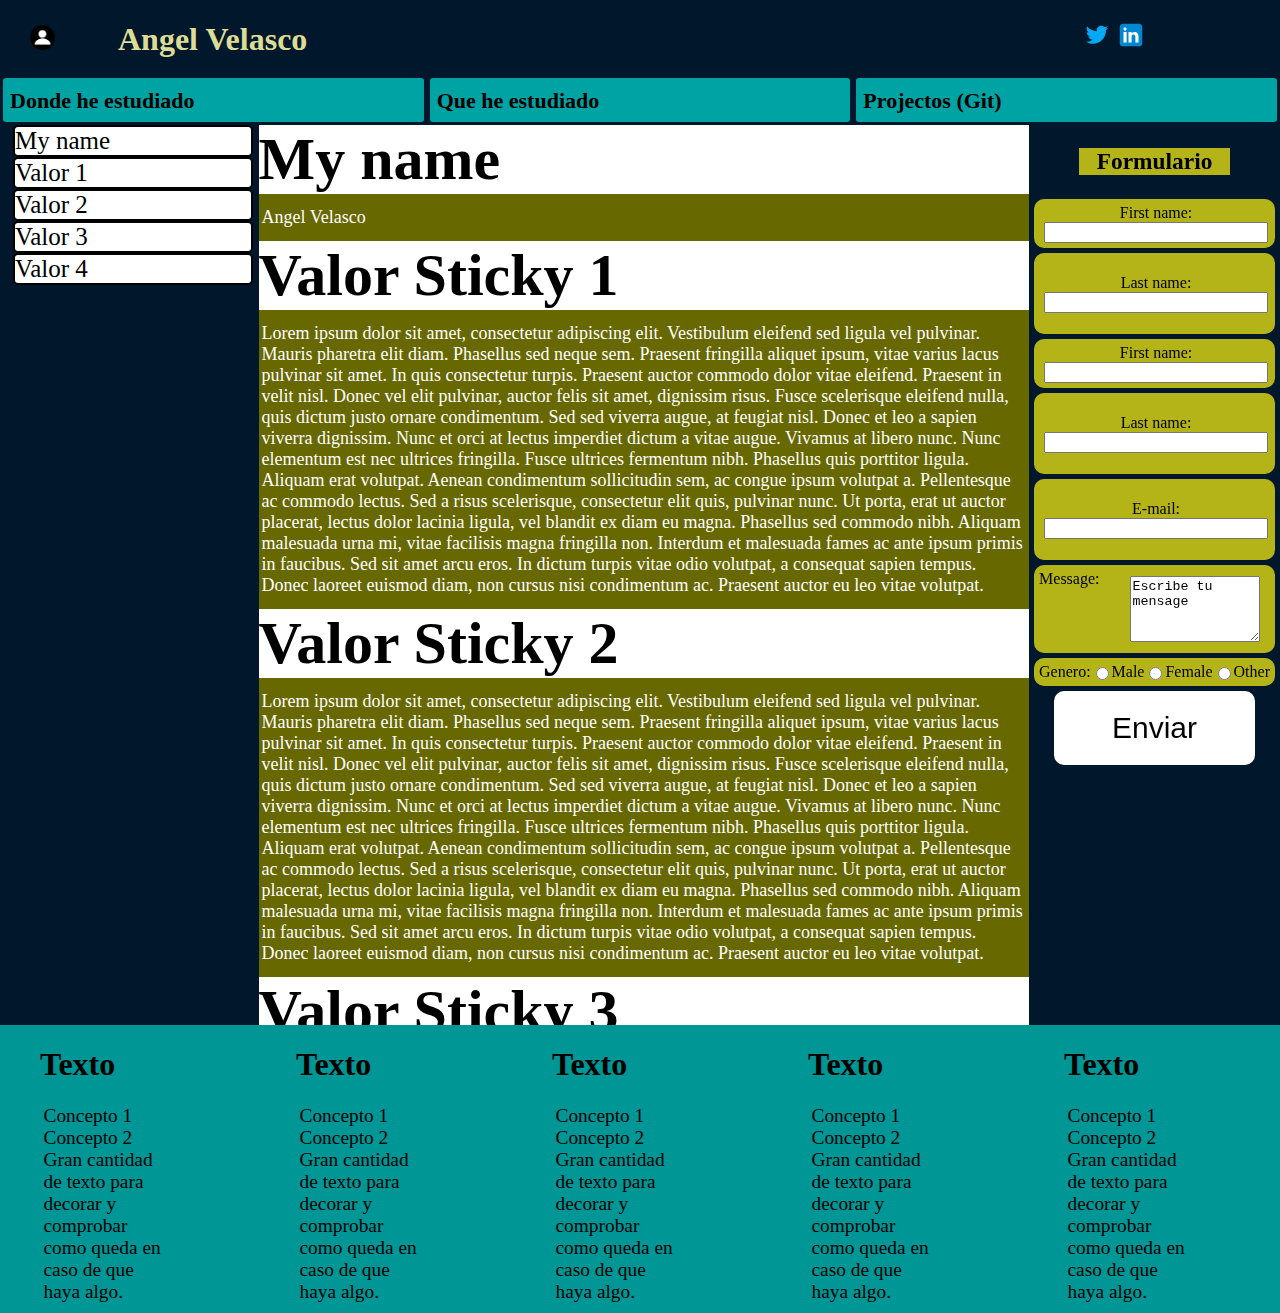
==== commit 88edb434: "Improved readibility" ====
--- a/index.html
+++ b/index.html
@@ -50,7 +50,7 @@
 	</div>
 	<div class="content">
 		<div class="leftsidemenu">
-			<div class="bloq1"><a href="#valor0">Valor 0</a></div>
+			<div class="bloq1"><a href="#valor0">My name</a></div>
 			<div class="bloq1"><a href="#valor1">Valor 1</a></div>
 			<div class="bloq1"><a href="#valor2">Valor 2</a></div>
 			<div class="bloq1"><a href="#valor3">Valor 3</a></div>
@@ -60,25 +60,12 @@
 
 		<div class="media2">
 
-			<div class="sticky1" id="valor0">Valor Sticky 0</div>
-			<div class="tex1">
-				Lorem ipsum dolor sit amet, consectetur adipiscing elit. Vestibulum eleifend sed ligula vel pulvinar.
-				Mauris pharetra elit diam. Phasellus sed neque sem. Praesent fringilla aliquet ipsum, vitae varius lacus
-				pulvinar sit amet. In quis consectetur turpis. Praesent auctor commodo dolor vitae eleifend. Praesent in
-				velit nisl. Donec vel elit pulvinar, auctor felis sit amet, dignissim risus. Fusce scelerisque eleifend
-				nulla, quis dictum justo ornare condimentum. Sed sed viverra augue, at feugiat nisl. Donec et leo a
-				sapien viverra dignissim. Nunc et orci at lectus imperdiet dictum a vitae augue. Vivamus at libero nunc.
-				Nunc elementum est nec ultrices fringilla. Fusce ultrices fermentum nibh. Phasellus quis porttitor
-				ligula. Aliquam erat volutpat. Aenean condimentum sollicitudin sem, ac congue ipsum volutpat a.
-				Pellentesque ac commodo lectus. Sed a risus scelerisque, consectetur elit quis, pulvinar nunc. Ut porta,
-				erat ut auctor placerat, lectus dolor lacinia ligula, vel blandit ex diam eu magna. Phasellus sed
-				commodo nibh. Aliquam malesuada urna mi, vitae facilisis magna fringilla non. Interdum et malesuada
-				fames ac ante ipsum primis in faucibus. Sed sit amet arcu eros. In dictum turpis vitae odio volutpat, a
-				consequat sapien tempus. Donec laoreet euismod diam, non cursus nisi condimentum ac. Praesent auctor eu
-				leo vitae volutpat.
+			<div class="sticky1" id="valor0">My name</div>
+			<div class="textmedia">
+				Angel Velasco
 			</div>
 			<div class="sticky1" id="valor1">Valor Sticky 1</div>
-			<div class="tex1">
+			<div class="textmedia">
 				Lorem ipsum dolor sit amet, consectetur adipiscing elit. Vestibulum eleifend sed ligula vel pulvinar.
 				Mauris pharetra elit diam. Phasellus sed neque sem. Praesent fringilla aliquet ipsum, vitae varius lacus
 				pulvinar sit amet. In quis consectetur turpis. Praesent auctor commodo dolor vitae eleifend. Praesent in
@@ -95,7 +82,7 @@
 				leo vitae volutpat.
 			</div>
 			<div class="sticky1" id="valor2">Valor Sticky 2</div>
-			<div class="tex1">
+			<div class="textmedia">
 				Lorem ipsum dolor sit amet, consectetur adipiscing elit. Vestibulum eleifend sed ligula vel pulvinar.
 				Mauris pharetra elit diam. Phasellus sed neque sem. Praesent fringilla aliquet ipsum, vitae varius lacus
 				pulvinar sit amet. In quis consectetur turpis. Praesent auctor commodo dolor vitae eleifend. Praesent in
@@ -112,7 +99,7 @@
 				leo vitae volutpat.
 			</div>
 			<div class="sticky1" id="valor3">Valor Sticky 3</div>
-			<div class="tex1">
+			<div class="textmedia">
 				Lorem ipsum dolor sit amet, consectetur adipiscing elit. Vestibulum eleifend sed ligula vel pulvinar.
 				Mauris pharetra elit diam. Phasellus sed neque sem. Praesent fringilla aliquet ipsum, vitae varius lacus
 				pulvinar sit amet. In quis consectetur turpis. Praesent auctor commodo dolor vitae eleifend. Praesent in
@@ -129,7 +116,7 @@
 				leo vitae volutpat.
 			</div>
 			<div class="sticky1" id="valor4">Valor Sticky 4</div>
-			<div class="tex1">
+			<div class="textmedia">
 				Lorem ipsum dolor sit amet, consectetur adipiscing elit. Vestibulum eleifend sed ligula vel pulvinar.
 				Mauris pharetra elit diam. Phasellus sed neque sem. Praesent fringilla aliquet ipsum, vitae varius lacus
 				pulvinar sit amet. In quis consectetur turpis. Praesent auctor commodo dolor vitae eleifend. Praesent in
--- a/style.css
+++ b/style.css
@@ -140,12 +140,13 @@
 
 }
 
-.tex1 {
+.textmedia {
 	padding: 3px;
 	display: block;
-	font-size: 15px;
+	font-size: 18px;
 	color: white;
 	margin-top: 10px;
+	margin-bottom: 10px;
 }
 
 .rightsidemenu {
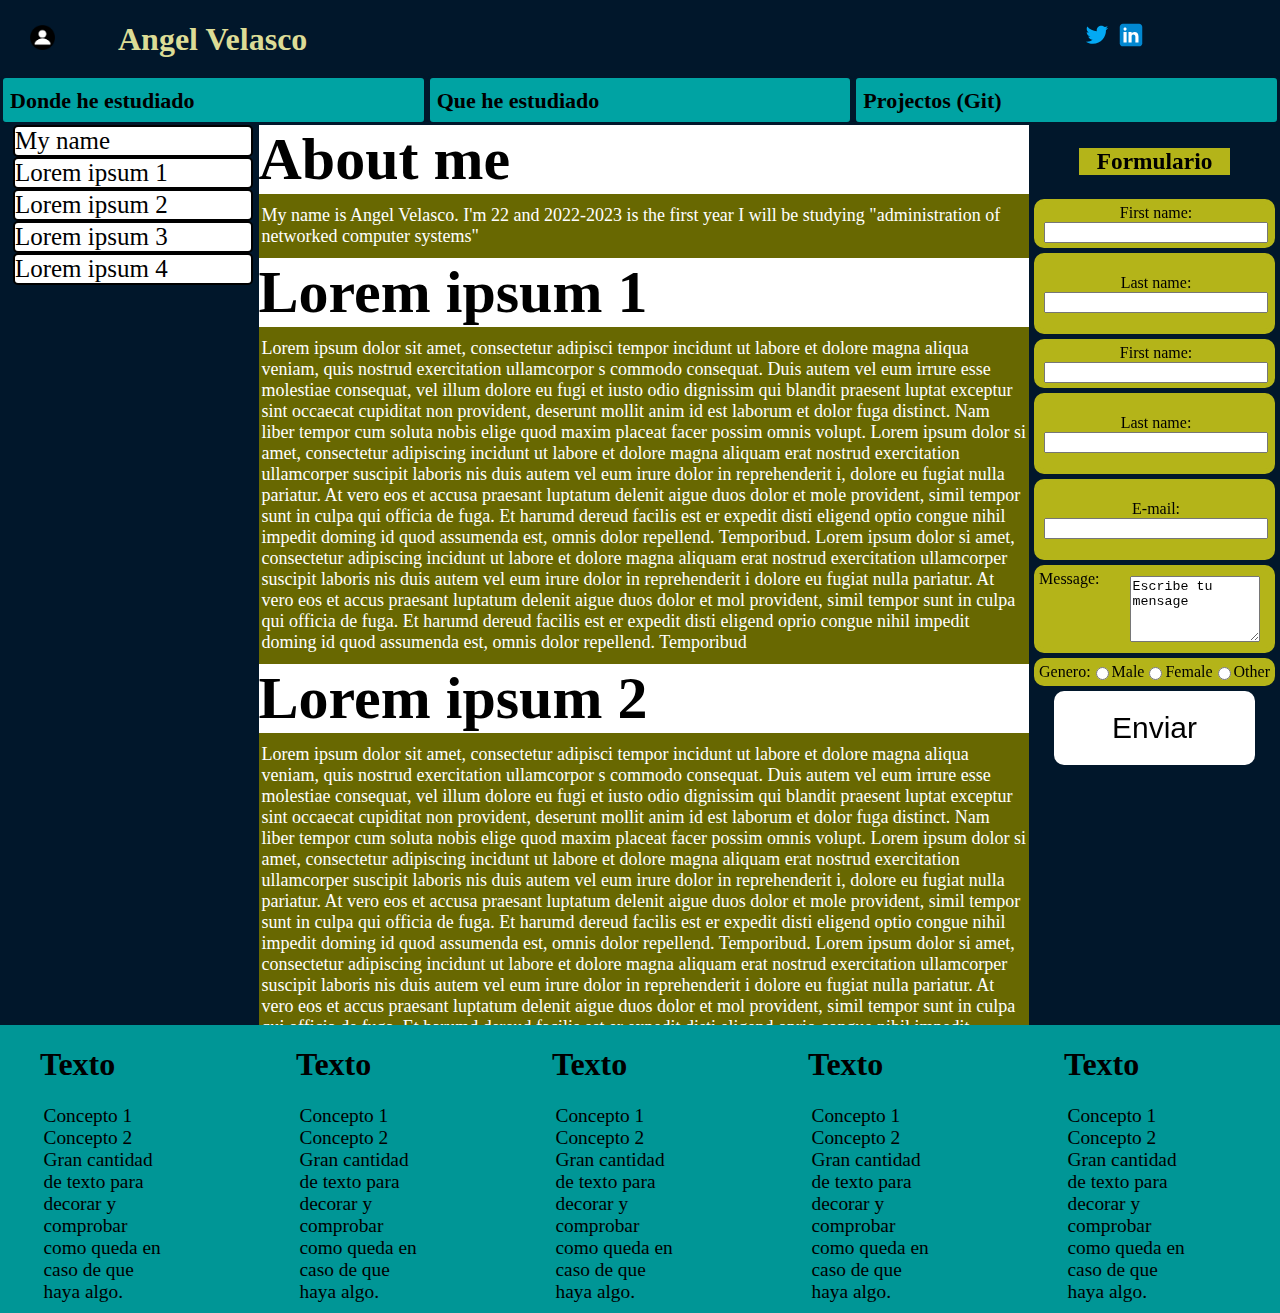
==== commit ea8f9756: "Make everything suit with mainpage/index" ====
--- a/index.html
+++ b/index.html
@@ -51,86 +51,91 @@
 	<div class="content">
 		<div class="leftsidemenu">
 			<div class="bloq1"><a href="#valor0">My name</a></div>
-			<div class="bloq1"><a href="#valor1">Valor 1</a></div>
-			<div class="bloq1"><a href="#valor2">Valor 2</a></div>
-			<div class="bloq1"><a href="#valor3">Valor 3</a></div>
-			<div class="bloq1"><a href="#valor4">Valor 4</a></div>
+			<div class="bloq1"><a href="#valor1">Lorem ipsum 1</a></div>
+			<div class="bloq1"><a href="#valor2">Lorem ipsum 2</a></div>
+			<div class="bloq1"><a href="#valor3">Lorem ipsum 3</a></div>
+			<div class="bloq1"><a href="#valor4">Lorem ipsum 4</a></div>
 		</div>
 
 
 		<div class="media2">
 
-			<div class="sticky1" id="valor0">My name</div>
-			<div class="textmedia">
-				Angel Velasco
-			</div>
-			<div class="sticky1" id="valor1">Valor Sticky 1</div>
-			<div class="textmedia">
-				Lorem ipsum dolor sit amet, consectetur adipiscing elit. Vestibulum eleifend sed ligula vel pulvinar.
-				Mauris pharetra elit diam. Phasellus sed neque sem. Praesent fringilla aliquet ipsum, vitae varius lacus
-				pulvinar sit amet. In quis consectetur turpis. Praesent auctor commodo dolor vitae eleifend. Praesent in
-				velit nisl. Donec vel elit pulvinar, auctor felis sit amet, dignissim risus. Fusce scelerisque eleifend
-				nulla, quis dictum justo ornare condimentum. Sed sed viverra augue, at feugiat nisl. Donec et leo a
-				sapien viverra dignissim. Nunc et orci at lectus imperdiet dictum a vitae augue. Vivamus at libero nunc.
-				Nunc elementum est nec ultrices fringilla. Fusce ultrices fermentum nibh. Phasellus quis porttitor
-				ligula. Aliquam erat volutpat. Aenean condimentum sollicitudin sem, ac congue ipsum volutpat a.
-				Pellentesque ac commodo lectus. Sed a risus scelerisque, consectetur elit quis, pulvinar nunc. Ut porta,
-				erat ut auctor placerat, lectus dolor lacinia ligula, vel blandit ex diam eu magna. Phasellus sed
-				commodo nibh. Aliquam malesuada urna mi, vitae facilisis magna fringilla non. Interdum et malesuada
-				fames ac ante ipsum primis in faucibus. Sed sit amet arcu eros. In dictum turpis vitae odio volutpat, a
-				consequat sapien tempus. Donec laoreet euismod diam, non cursus nisi condimentum ac. Praesent auctor eu
-				leo vitae volutpat.
-			</div>
-			<div class="sticky1" id="valor2">Valor Sticky 2</div>
-			<div class="textmedia">
-				Lorem ipsum dolor sit amet, consectetur adipiscing elit. Vestibulum eleifend sed ligula vel pulvinar.
-				Mauris pharetra elit diam. Phasellus sed neque sem. Praesent fringilla aliquet ipsum, vitae varius lacus
-				pulvinar sit amet. In quis consectetur turpis. Praesent auctor commodo dolor vitae eleifend. Praesent in
-				velit nisl. Donec vel elit pulvinar, auctor felis sit amet, dignissim risus. Fusce scelerisque eleifend
-				nulla, quis dictum justo ornare condimentum. Sed sed viverra augue, at feugiat nisl. Donec et leo a
-				sapien viverra dignissim. Nunc et orci at lectus imperdiet dictum a vitae augue. Vivamus at libero nunc.
-				Nunc elementum est nec ultrices fringilla. Fusce ultrices fermentum nibh. Phasellus quis porttitor
-				ligula. Aliquam erat volutpat. Aenean condimentum sollicitudin sem, ac congue ipsum volutpat a.
-				Pellentesque ac commodo lectus. Sed a risus scelerisque, consectetur elit quis, pulvinar nunc. Ut porta,
-				erat ut auctor placerat, lectus dolor lacinia ligula, vel blandit ex diam eu magna. Phasellus sed
-				commodo nibh. Aliquam malesuada urna mi, vitae facilisis magna fringilla non. Interdum et malesuada
-				fames ac ante ipsum primis in faucibus. Sed sit amet arcu eros. In dictum turpis vitae odio volutpat, a
-				consequat sapien tempus. Donec laoreet euismod diam, non cursus nisi condimentum ac. Praesent auctor eu
-				leo vitae volutpat.
-			</div>
-			<div class="sticky1" id="valor3">Valor Sticky 3</div>
-			<div class="textmedia">
-				Lorem ipsum dolor sit amet, consectetur adipiscing elit. Vestibulum eleifend sed ligula vel pulvinar.
-				Mauris pharetra elit diam. Phasellus sed neque sem. Praesent fringilla aliquet ipsum, vitae varius lacus
-				pulvinar sit amet. In quis consectetur turpis. Praesent auctor commodo dolor vitae eleifend. Praesent in
-				velit nisl. Donec vel elit pulvinar, auctor felis sit amet, dignissim risus. Fusce scelerisque eleifend
-				nulla, quis dictum justo ornare condimentum. Sed sed viverra augue, at feugiat nisl. Donec et leo a
-				sapien viverra dignissim. Nunc et orci at lectus imperdiet dictum a vitae augue. Vivamus at libero nunc.
-				Nunc elementum est nec ultrices fringilla. Fusce ultrices fermentum nibh. Phasellus quis porttitor
-				ligula. Aliquam erat volutpat. Aenean condimentum sollicitudin sem, ac congue ipsum volutpat a.
-				Pellentesque ac commodo lectus. Sed a risus scelerisque, consectetur elit quis, pulvinar nunc. Ut porta,
-				erat ut auctor placerat, lectus dolor lacinia ligula, vel blandit ex diam eu magna. Phasellus sed
-				commodo nibh. Aliquam malesuada urna mi, vitae facilisis magna fringilla non. Interdum et malesuada
-				fames ac ante ipsum primis in faucibus. Sed sit amet arcu eros. In dictum turpis vitae odio volutpat, a
-				consequat sapien tempus. Donec laoreet euismod diam, non cursus nisi condimentum ac. Praesent auctor eu
-				leo vitae volutpat.
-			</div>
-			<div class="sticky1" id="valor4">Valor Sticky 4</div>
-			<div class="textmedia">
-				Lorem ipsum dolor sit amet, consectetur adipiscing elit. Vestibulum eleifend sed ligula vel pulvinar.
-				Mauris pharetra elit diam. Phasellus sed neque sem. Praesent fringilla aliquet ipsum, vitae varius lacus
-				pulvinar sit amet. In quis consectetur turpis. Praesent auctor commodo dolor vitae eleifend. Praesent in
-				velit nisl. Donec vel elit pulvinar, auctor felis sit amet, dignissim risus. Fusce scelerisque eleifend
-				nulla, quis dictum justo ornare condimentum. Sed sed viverra augue, at feugiat nisl. Donec et leo a
-				sapien viverra dignissim. Nunc et orci at lectus imperdiet dictum a vitae augue. Vivamus at libero nunc.
-				Nunc elementum est nec ultrices fringilla. Fusce ultrices fermentum nibh. Phasellus quis porttitor
-				ligula. Aliquam erat volutpat. Aenean condimentum sollicitudin sem, ac congue ipsum volutpat a.
-				Pellentesque ac commodo lectus. Sed a risus scelerisque, consectetur elit quis, pulvinar nunc. Ut porta,
-				erat ut auctor placerat, lectus dolor lacinia ligula, vel blandit ex diam eu magna. Phasellus sed
-				commodo nibh. Aliquam malesuada urna mi, vitae facilisis magna fringilla non. Interdum et malesuada
-				fames ac ante ipsum primis in faucibus. Sed sit amet arcu eros. In dictum turpis vitae odio volutpat, a
-				consequat sapien tempus. Donec laoreet euismod diam, non cursus nisi condimentum ac. Praesent auctor eu
-				leo vitae volutpat.
+			<div class="sticky1" id="valor0">About me</div>
+			<div class="textmedia">
+				My name is Angel Velasco. I'm 22 and 2022-2023 is the first year I will be studying "administration of
+				networked computer systems"
+			</div>
+			<div class="sticky1" id="valor1">Lorem ipsum 1</div>
+			<div class="textmedia">
+				Lorem ipsum dolor sit amet, consectetur adipisci tempor incidunt ut labore et dolore magna aliqua
+				veniam, quis nostrud exercitation ullamcorpor s commodo consequat. Duis autem vel eum irrure esse
+				molestiae consequat, vel illum dolore eu fugi et iusto odio dignissim qui blandit praesent luptat
+				exceptur sint occaecat cupiditat non provident, deserunt mollit anim id est laborum et dolor fuga
+				distinct. Nam liber tempor cum soluta nobis elige quod maxim placeat facer possim omnis volupt. Lorem
+				ipsum dolor si amet, consectetur adipiscing incidunt ut labore et dolore magna aliquam erat nostrud
+				exercitation ullamcorper suscipit laboris nis duis autem vel eum irure dolor in reprehenderit i, dolore
+				eu fugiat nulla pariatur. At vero eos et accusa praesant luptatum delenit aigue duos dolor et mole
+				provident, simil tempor sunt in culpa qui officia de fuga. Et harumd dereud facilis est er expedit disti
+				eligend optio congue nihil impedit doming id quod assumenda est, omnis dolor repellend. Temporibud.
+				Lorem ipsum dolor si amet, consectetur adipiscing incidunt ut labore et dolore magna aliquam erat
+				nostrud exercitation ullamcorper suscipit laboris nis duis autem vel eum irure dolor in reprehenderit i
+				dolore eu fugiat nulla pariatur. At vero eos et accus praesant luptatum delenit aigue duos dolor et mol
+				provident, simil tempor sunt in culpa qui officia de fuga. Et harumd dereud facilis est er expedit disti
+				eligend oprio congue nihil impedit doming id quod assumenda est, omnis dolor repellend. Temporibud
+			</div>
+			<div class="sticky1" id="valor2">Lorem ipsum 2</div>
+			<div class="textmedia">
+				Lorem ipsum dolor sit amet, consectetur adipisci tempor incidunt ut labore et dolore magna aliqua
+				veniam, quis nostrud exercitation ullamcorpor s commodo consequat. Duis autem vel eum irrure esse
+				molestiae consequat, vel illum dolore eu fugi et iusto odio dignissim qui blandit praesent luptat
+				exceptur sint occaecat cupiditat non provident, deserunt mollit anim id est laborum et dolor fuga
+				distinct. Nam liber tempor cum soluta nobis elige quod maxim placeat facer possim omnis volupt. Lorem
+				ipsum dolor si amet, consectetur adipiscing incidunt ut labore et dolore magna aliquam erat nostrud
+				exercitation ullamcorper suscipit laboris nis duis autem vel eum irure dolor in reprehenderit i, dolore
+				eu fugiat nulla pariatur. At vero eos et accusa praesant luptatum delenit aigue duos dolor et mole
+				provident, simil tempor sunt in culpa qui officia de fuga. Et harumd dereud facilis est er expedit disti
+				eligend optio congue nihil impedit doming id quod assumenda est, omnis dolor repellend. Temporibud.
+				Lorem ipsum dolor si amet, consectetur adipiscing incidunt ut labore et dolore magna aliquam erat
+				nostrud exercitation ullamcorper suscipit laboris nis duis autem vel eum irure dolor in reprehenderit i
+				dolore eu fugiat nulla pariatur. At vero eos et accus praesant luptatum delenit aigue duos dolor et mol
+				provident, simil tempor sunt in culpa qui officia de fuga. Et harumd dereud facilis est er expedit disti
+				eligend oprio congue nihil impedit doming id quod assumenda est, omnis dolor repellend. Temporibud
+			</div>
+			<div class="sticky1" id="valor3">Lorem ipsum 3</div>
+			<div class="textmedia">
+				Lorem ipsum dolor sit amet, consectetur adipisci tempor incidunt ut labore et dolore magna aliqua
+				veniam, quis nostrud exercitation ullamcorpor s commodo consequat. Duis autem vel eum irrure esse
+				molestiae consequat, vel illum dolore eu fugi et iusto odio dignissim qui blandit praesent luptat
+				exceptur sint occaecat cupiditat non provident, deserunt mollit anim id est laborum et dolor fuga
+				distinct. Nam liber tempor cum soluta nobis elige quod maxim placeat facer possim omnis volupt. Lorem
+				ipsum dolor si amet, consectetur adipiscing incidunt ut labore et dolore magna aliquam erat nostrud
+				exercitation ullamcorper suscipit laboris nis duis autem vel eum irure dolor in reprehenderit i, dolore
+				eu fugiat nulla pariatur. At vero eos et accusa praesant luptatum delenit aigue duos dolor et mole
+				provident, simil tempor sunt in culpa qui officia de fuga. Et harumd dereud facilis est er expedit disti
+				eligend optio congue nihil impedit doming id quod assumenda est, omnis dolor repellend. Temporibud.
+				Lorem ipsum dolor si amet, consectetur adipiscing incidunt ut labore et dolore magna aliquam erat
+				nostrud exercitation ullamcorper suscipit laboris nis duis autem vel eum irure dolor in reprehenderit i
+				dolore eu fugiat nulla pariatur. At vero eos et accus praesant luptatum delenit aigue duos dolor et mol
+				provident, simil tempor sunt in culpa qui officia de fuga. Et harumd dereud facilis est er expedit disti
+				eligend oprio congue nihil impedit doming id quod assumenda est, omnis dolor repellend. Temporibud
+			</div>
+			<div class="sticky1" id="valor4">Lorem ipsum 4</div>
+			<div class="textmedia">
+				Lorem ipsum dolor sit amet, consectetur adipisci tempor incidunt ut labore et dolore magna aliqua
+				veniam, quis nostrud exercitation ullamcorpor s commodo consequat. Duis autem vel eum irrure esse
+				molestiae consequat, vel illum dolore eu fugi et iusto odio dignissim qui blandit praesent luptat
+				exceptur sint occaecat cupiditat non provident, deserunt mollit anim id est laborum et dolor fuga
+				distinct. Nam liber tempor cum soluta nobis elige quod maxim placeat facer possim omnis volupt. Lorem
+				ipsum dolor si amet, consectetur adipiscing incidunt ut labore et dolore magna aliquam erat nostrud
+				exercitation ullamcorper suscipit laboris nis duis autem vel eum irure dolor in reprehenderit i, dolore
+				eu fugiat nulla pariatur. At vero eos et accusa praesant luptatum delenit aigue duos dolor et mole
+				provident, simil tempor sunt in culpa qui officia de fuga. Et harumd dereud facilis est er expedit disti
+				eligend optio congue nihil impedit doming id quod assumenda est, omnis dolor repellend. Temporibud.
+				Lorem ipsum dolor si amet, consectetur adipiscing incidunt ut labore et dolore magna aliquam erat
+				nostrud exercitation ullamcorper suscipit laboris nis duis autem vel eum irure dolor in reprehenderit i
+				dolore eu fugiat nulla pariatur. At vero eos et accus praesant luptatum delenit aigue duos dolor et mol
+				provident, simil tempor sunt in culpa qui officia de fuga. Et harumd dereud facilis est er expedit disti
+				eligend oprio congue nihil impedit doming id quod assumenda est, omnis dolor repellend. Temporibud
 			</div>
 		</div>
 		<div class="rightsidemenu">
--- a/style.css
+++ b/style.css
@@ -145,8 +145,8 @@
 	display: block;
 	font-size: 18px;
 	color: white;
-	margin-top: 10px;
-	margin-bottom: 10px;
+	margin-top: 8px;
+	margin-bottom: 8px;
 }
 
 .rightsidemenu {
